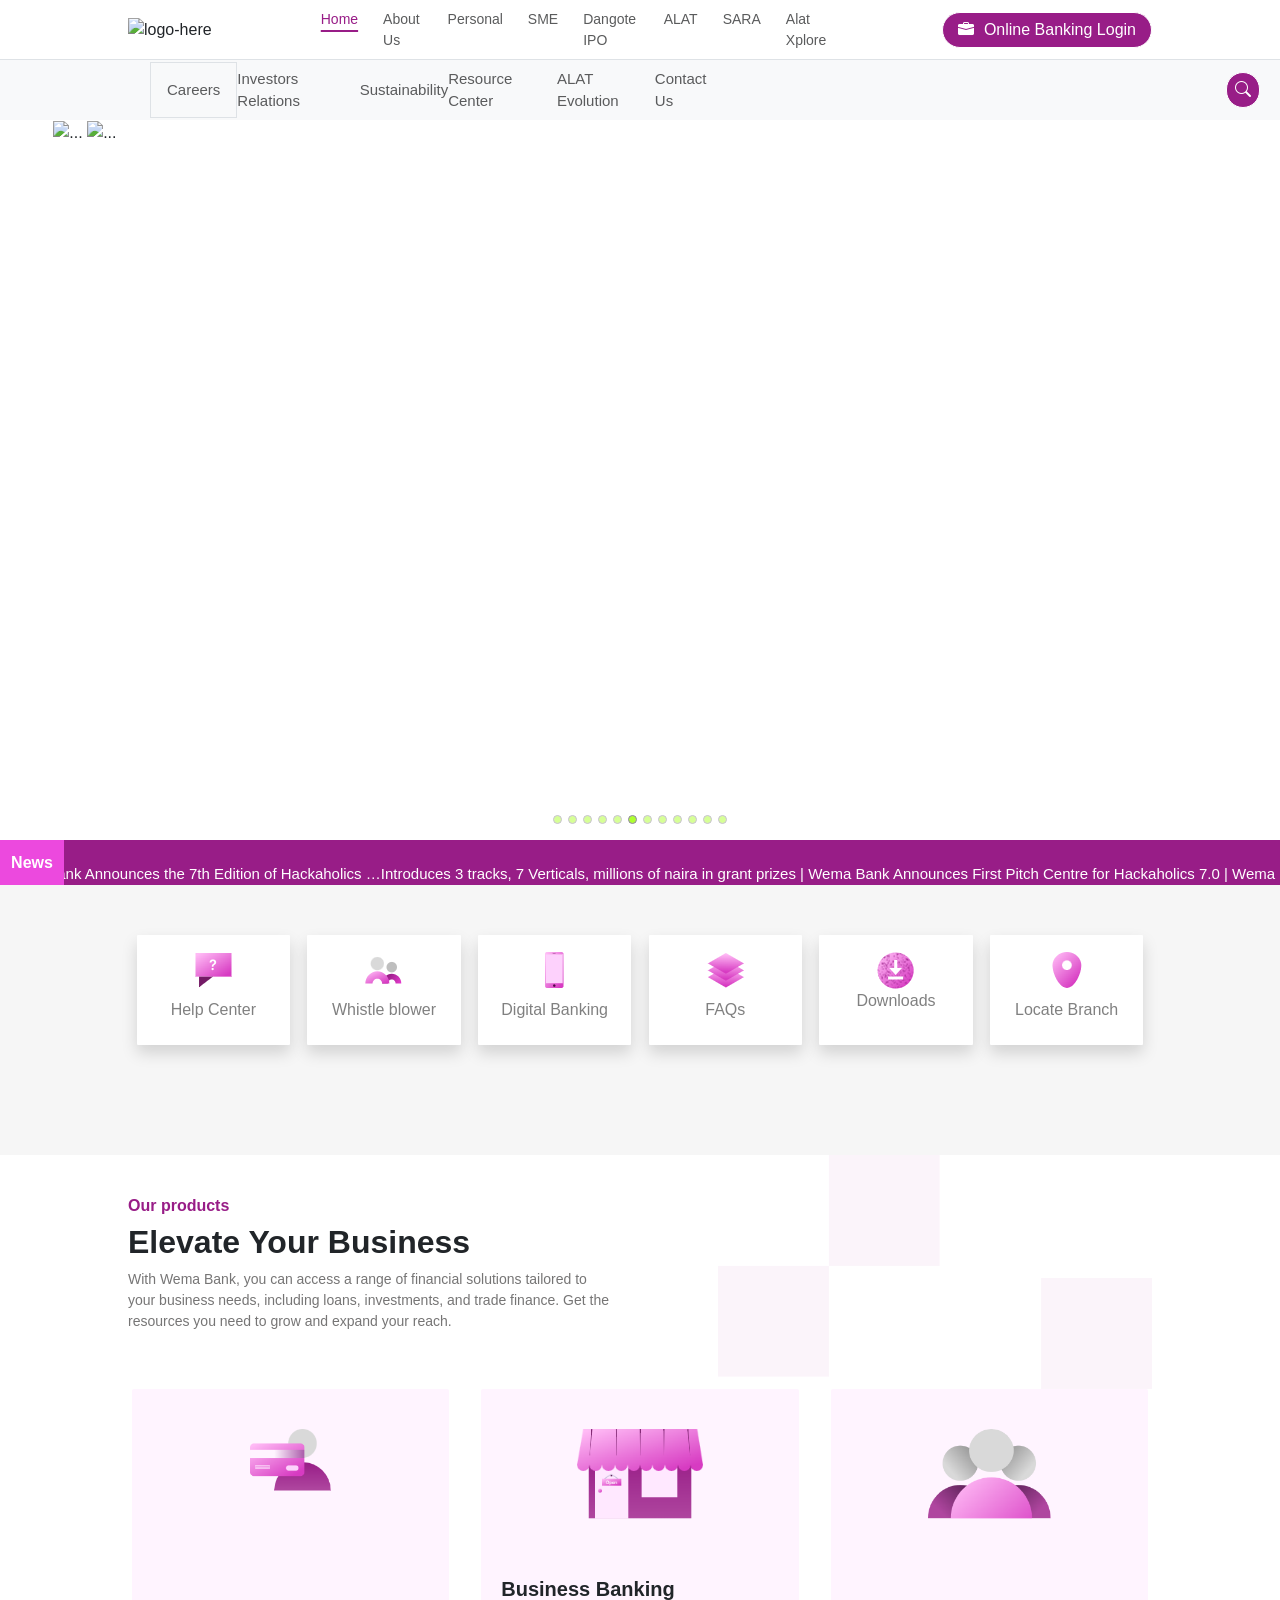
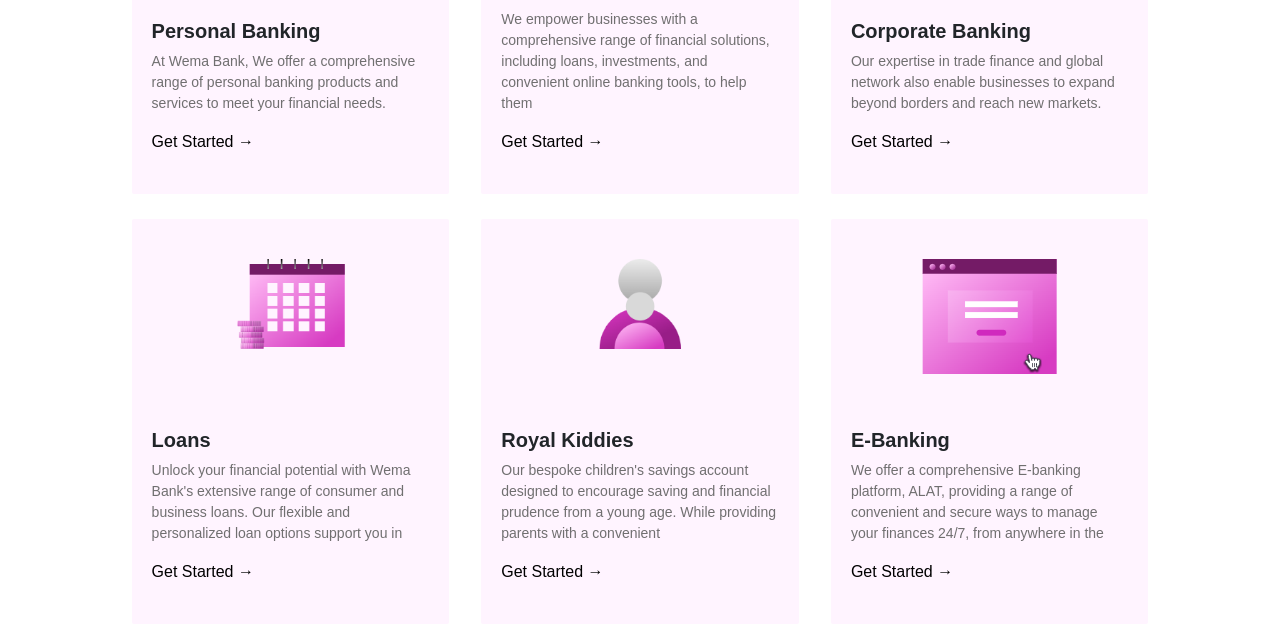
==== index.html @ 6d229b84 "up-to-main" ====
<!doctype html>
<html lang="en">
  <head>
    <meta charset="UTF-8" />
    <meta name="viewport" content="width=device-width, initial-scale=1.0" />
    <title>Wema-project</title>
    <link rel="stylesheet" href="wema.css" />
    <link
      href="https://cdn.jsdelivr.net/npm/bootstrap@5.3.8/dist/css/bootstrap.min.css"
      rel="stylesheet"
      integrity="sha384-sRIl4kxILFvY47J16cr9ZwB07vP4J8+LH7qKQnuqkuIAvNWLzeN8tE5YBujZqJLB"
      crossorigin="anonymous"
    />
    <link
      rel="stylesheet"
      href="https://cdn.jsdelivr.net/npm/bootstrap-icons@1.13.1/font/bootstrap-icons.min.css"
    />
  </head>
  <body class="containerr">
    <div class="nav-topbar-container border-bottom">
      <div class="nav-topbar">
            <div class="logo">
              <img src="https://wemabank.com/assets/wemaFull-55brX0lO.svg" alt="logo-here" class="wema-logo-img" />
            </div>

            <div class="nav-links">
              <a href="" class="home-link">Home</a>
              <a href="">About Us</a>
              <a href="">Personal</a>
              <a href="">SME</a>
              <a href="">Dangote IPO</a>
              <a href="">ALAT</a>
              <a href="">SARA</a>
              <a href="">Alat Xplore</a>
            </div>

          <div class="nav-btn-container">
                <div class="nav-btn">
                    <i class="bi bi-briefcase-fill"></i>
                    Online Banking Login
                </div>
          </div>

          <div class="nav-btn-container2">
            <div class="tab-resp d-flex align-items-center justify-content-around gap-2">
                  <div class="nav-btn">
                        <i class="bi bi-briefcase-fill"></i>
                        Login
                    </div>

                    <div>
                    <i class="bi bi-search fs-6 fw-bolder p-1 px-1 bg-light rounded-5 border border-2 border-secondary-subtle"></i>
                    
                </div>

                <div>
                    <i class="bi bi-list fs-6 fw-bolder p-1 bg-light rounded-5 border border-2 border-secondary-subtle"></i>
                </div>
            </div>
          </div>
      </div>
  </div>   
  
  <div class="nav-topbar-container2 /border /border-bottom bg-light ">
    <div class="nav2-links">
      <a href="" class="career-link border border-1 p-3">Careers</a>
      <!-- <ul class="dropdowns dropdown1">
                                <li>Why join Wema Bank</li>
                                <li>Our Recruitment Process</li>
                                <li>Career Opportunities</li>
                                <li>Purple Academy</li>
                            </ul> -->
      <a href="" class="investor-link">Investors Relations</a>
       <!-- <ul class="dropdowns dropdown2">
                                <li>Financial Reports</li>
                                <li>Shareholder Information</li>
                                <li>Corporate Governance</li>
                                <li>Investor Presentation</li>
                            </ul>  -->
      <a href="">Sustainability</a>
      <a href="">Resource Center</a>
      <a href="">ALAT Evolution</a>
      <a href="">Contact Us</a>
    </div>

       <div class="nav-btn px-2 nav2-btn">
                    <i class="bi bi-search"></i>
                   
                </div>

  </div>


  <section id="carouselExampleSlidesOnly" class="carousel slide" data-bs-ride="carousel" >
  <div class="carousel-indicators">
  <button type="button" data-bs-target="#carouselExampleSlidesOnly" data-bs-slide-to="0" ></button>
  <button type="button" data-bs-target="#carouselExampleSlidesOnly" data-bs-slide-to="1" ></button>
  <button type="button" data-bs-target="#carouselExampleSlidesOnly" data-bs-slide-to="2" ></button>
  <button type="button" data-bs-target="#carouselExampleSlidesOnly" data-bs-slide-to="3" ></button>
  <button type="button" data-bs-target="#carouselExampleSlidesOnly" data-bs-slide-to="4" ></button>
  <button type="button" data-bs-target="#carouselExampleSlidesOnly" data-bs-slide-to="5" class="active"></button>
  <button type="button" data-bs-target="#carouselExampleSlidesOnly" data-bs-slide-to="6" ></button>
  <button type="button" data-bs-target="#carouselExampleSlidesOnly" data-bs-slide-to="7" ></button>
  <button type="button" data-bs-target="#carouselExampleSlidesOnly" data-bs-slide-to="8" ></button>
  <button type="button" data-bs-target="#carouselExampleSlidesOnly" data-bs-slide-to="9" ></button>
  <button type="button" data-bs-target="#carouselExampleSlidesOnly" data-bs-slide-to="10" ></button>
  <button type="button" data-bs-target="#carouselExampleSlidesOnly" data-bs-slide-to="11" ></button>
</div>
  <div class="carousel-inner">
    <div class="carousel-item active ad-0 ">
      <div class=" col-11 m-auto ">
        <img src="https://wemabank.com/assets/web-banner-left-O-e2CFT7.png" alt="..." height="500" >
        <img src="https://wemabank.com/assets/web-banner-right-9DPygWl2.png" alt="..." height="500">
      </div>
    </div>

    <div class="carousel-item ad-1 ">
      <div class=" col-11 m-auto ">
        <img src="https://wemabank.com/assets/jingle-left-IREAcANY.png" alt="..." height="550">
        <img src="https://wemabank.com/assets/jingle-right-H-L727PA.png" alt="..." height="550">
      </div>
    </div>

    <div class="carousel-item ad-2">
      <div class=" col-10 m-auto">
        <img src="https://wemabank.com/assets/left-side-UDmiWXIW.png"  alt="..." height="550">
        <img src="https://wemabank.com/assets/right-side-MXbSyWrF.png"  alt="..." height="550">
      </div>
    </div>

    <div class="carousel-item  ad-3 ">
      <div class="col-11 m-auto mt-5">
      <img src="https://wemabank.com/assets/left-QiYp4zMD.svg"  alt="..." height="300">
      <img src="https://wemabank.com/assets/phone-NJqnPSB7.svg"  alt="..." height="520">
      <img src="https://wemabank.com/assets/poweredbyWema-hvXUufkH.svg"  alt="..." height="180">
      </div>
    </div>

    <div class="carousel-item ad-4">
      <div class="col-11 ms-auto">
        <img src="https://wemabank.com/assets/left-liCiuubi.png" alt="" height="550">
        <img src="https://wemabank.com/assets/right-R4e9FON1.png" alt="">
      </div>
    </div>  

    <div class="carousel-item ad-5">
      <div class="col-10 m-auto d-flex justify-content-around">
        <img src="https://wemabank.com/assets/right-4TPYAjM1.png" alt="" height="550">
        <img src="https://wemabank.com/assets/left-dynFrDfB.png" alt="" height="600">
      </div>
    </div> 

    <div class="carousel-item ad-6">
      <div class="col-10 m-auto d-flex gap-0">
        <div class="card1 m-auto">
          <h1>Rethink Banking, Embrace Convenience</h1>
          <p>The future of banking is here. We're not just a bank, we're your financial co-pilot, expertly navigating you through the exciting future of money.</p>
          <a href="" class="ad-button1">Learn more &rarr;</a>
        </div>
        <img src="https://wemabank.com/assets/slider1-oZWHKR-_.png" alt="" height="700">
      </div>
    </div>   
    
    
    <div class="carousel-item ad-7">
      <div class="col-10 m-auto d-flex gap-0">
        <div class="card2 m-auto">
          <h1>Join The Next Generation Banking Revolution</h1>
          <p>The bank where innovation, tech-savvy solutions, and financial freedom meet. Your money, your rules - Lets redefine banking together.</p>
          <a href="" class="ad-button2">Order Your Card now &rarr;</a>
        </div>
        <img src="https://wemabank.com/assets/slider3-W-kEOp8r.png" alt="" height="560">
      </div>
    </div> 
    
    
    <div class="carousel-item  ad-8">
      <div class="col-10 m-auto d-flex gap-0">
        <div class="card3 m-auto">
          <h1>SARA - <br> Customized <br> Solutions For Her</h1>
          <p>Join the SARA community where the financial aspirations come to fruillon and discover a personalized touch, offering unique solutions for each woman's individual financial needs</p>
          <a href="" class="ad-button3">Learn more &rarr;</a>
        </div>
        <img src="https://wemabank.com/assets/slider4-zSCWLnzC.png" alt="" height="700">
      </div>
    </div>     
    
     <div class="carousel-item  ad-9">
      <div class="col-10 m-auto d-flex gap-0">
        <div class="card4 m-auto">
          <h1>We Power your Ambitions, One Loan at a time. </h1>
          <p>From dream to dynasty, we're your launch pad.  Our tailored loans and investments fuel your journey, every step of the way, brick by entrepreneurial brick.</p>
          <a href="" class="ad-button4">Learn more &rarr;</a>
        </div>
        <img src="https://wemabank.com/assets/slider5-BLxqxlsr.png" alt="" height="600">
      </div>
    </div>    
    
     <div class="carousel-item ad-10">
      <div class="col-10 m-auto d-flex gap-0">
        <div class="card5 m-auto">
          <h1>Nurturing smart money kids. </h1>
          <p>Empower your child to flourish as a financially savvy hero with our Royal Kiddies Account. This adventure imparts valuabe lessons that acumulate into a lieftime of financial confidence.</p>
          <a href="" class="ad-button5">Learn more &rarr;</a>
        </div>
        <img src="https://wemabank.com/assets/slider6-g2JkCYwx.png" alt="" height="600">
      </div>
    </div> 

    <div class="carousel-item ad-11">
      <div class="col-10 m-auto d-flex gap-0">
        <div class="card6 m-auto">
          <h1>At Wema Bank, we redefine work. </h1>
          <p>It's an adventure in a great place, where every team member is empowered to thrive, create, and excel, and where innovation thrives.  </p>
          <a href="" class="ad-button6">Learn more &rarr;</a>
        </div>
        <img src="https://wemabank.com/assets/slider7-LsWWyuTO.png" alt="" height="600">
      </div>
    </div> 

  </div>
</section>

    <section class="news-animation">
      <div class="news-body ">
          News
      </div>

      <div class="news-text">
        <pre>
        Wema Bank Announces the 7th Edition of Hackaholics …Introduces 3 tracks, 7 Verticals, millions of naira in grant prizes  |   Wema Bank Announces First Pitch Centre for Hackaholics 7.0   |   Wema Bank Deepens Commitment to Nigeria's Entrepreneurs as it Marks World MSME Day 2026 |

          </pre>
      </div>
    </section>

    <section class="card-section col-12">
        <div class="cards ">
          <div class="card-container shadow">
            <img src="./media/help center.png" alt="icon here">
            <p>Help Center</p>
          </div>
          <div class="card-container shadow">
            <img src="./media/whistle blower.png" alt="icon here">
            <p>Whistle blower</p>
          </div>
          <div class="card-container shadow">
            <img src="./media//Digital Banking.png" alt="icon here">
            <p>Digital Banking</p>
          </div>
          <div class="card-container shadow">
            <img src="./media/FAQs.png" alt="icon here">
            <p>FAQs</p>
          </div>
          <div class="card-container shadow">
            <img src="./media/downloads.png" alt="icon here">
            <p>Downloads</p>
          </div>
          <div class="card-container shadow">
            <img src="./media/locate branch.png" alt="icon here">
            <p>Locate Branch</p>
          </div>
        </div>
    </section>

    <main>
        <div class="top-flex">
            <div class="flex-text">
                <h6>Our products</h6>
                <h2>Elevate Your Business</h2>
                <p>With Wema Bank, you can access a range of financial solutions tailored to your business needs, including loans, investments, and trade finance. Get the resources you need to grow and expand your reach.</p>
            </div>
            <img src="./media/flex-texts.png" alt="">
        </div>

        <div class="large-card-sect">
          <div class="large-card" >
            <div class="large-card-img">
            <img src="./media/personal banking.png"  height="90">
            </div>
            <div class="large-card-texts">
              <h5>Personal Banking</h5>
              <p>At Wema Bank, We offer a comprehensive range of personal banking products and services to meet your financial needs.</p>
              <a href="#">Get Started &rarr;</a>
            </div>
          </div>
          <div class="large-card" >
            <div class="large-card-img">
            <img src="./media/business banking.png"  height="90">
            </div>
            <div class="large-card-texts">
              <h5>Business Banking</h5>
              <p>We empower businesses with a comprehensive range of financial solutions, including loans, investments, and convenient online banking tools, to help them</p>
              <a href="#">Get Started &rarr;</a>
            </div>
          </div>
          <div class="large-card" >
            <div class="large-card-img">
            <img src="./media/corporate banking.png" height="90" >
            </div>
            <div class="large-card-texts">
              <h5>Corporate Banking</h5>
              <p>Our expertise in trade finance and global network also enable businesses to expand beyond borders and reach new markets.</p>
              <a href="#">Get Started &rarr;</a>
            </div>
          </div>
          <div class="large-card" >
            <div class="large-card-img">
            <img src="./media/loans.png"  height="90">
            </div>
            <div class="large-card-texts">
              <h5>Loans</h5>
              <p>Unlock your financial potential with Wema Bank's extensive range of consumer and business loans. Our flexible and personalized loan options support you in</p>
              <a href="#">Get Started &rarr;</a>
            </div>
          </div>
          <div class="large-card" >
            <div class="large-card-img">
            <img src="./media/royal kiddies.png"  height="90">
            </div>
            <div class="large-card-texts">
              <h5>Royal Kiddies</h5>
              <p>Our bespoke children's savings account designed to encourage saving and financial prudence from a young age. While providing parents with a convenient</p>
              <a href="#">Get Started &rarr;</a>
            </div>
          </div>
          <div class="large-card" >
            <div class="large-card-img">
            <img src="./media/e-banking.png"  >
            </div>
            <div class="large-card-texts">
              <h5>E-Banking</h5>
              <p>We offer a comprehensive E-banking platform, ALAT, providing a range of convenient and secure ways to manage your finances 24/7, from anywhere in the</p>
              <a href="#">Get Started &rarr;</a>
            </div>
          </div>
        </div>
    </main>

    <script
      src="https://cdn.jsdelivr.net/npm/bootstrap@5.3.8/dist/js/bootstrap.bundle.min.js"
      integrity="sha384-FKyoEForCGlyvwx9Hj09JcYn3nv7wiPVlz7YYwJrWVcXK/BmnVDxM+D2scQbITxI"
      crossorigin="anonymous"
    ></script>
  </body>
</html>

<!-- <i class="bi bi-briefcase"></i> -->

<!-- 
<i class="bi bi-briefcase-fill"></i>
              <i class="bi bi-search"></i>
              <i class="bi bi-list"></i>
              https://wemabank.com/assets/jingle-bg-Db3fxZJc.jpg 
              https://wemabank.com/assets/background-V42PbY_R.png
              https://wemabank.com/assets/web-bg-NeQw25Yh.jpg-->
              <!-- <img src="https://wemabank.com/assets/left-liCiuubi.png"  alt="..." height="550"> 
<img src="https://wemabank.com/assets/right-R4e9FON1.png"  alt="..." height="550"> -->

<!-- background-image: linear-gradient(to bottom right, #9D3499 ); -->
---- wema.css ----
.containerr{
    /* min-width: 20%; */
    /* max-width: 100%; */
    /* border: 10px solid purple; */
    min-height: 100dvh;
    font-family: Arial, Helvetica, sans-serif;
}

.nav-topbar-container{
    /* border: 3px solid green; */
    width: 100%;
    height: 60px;
    /* box-shadow: 1px 1px .2px 1px; */
}

.nav-topbar{
    /* border: 3px solid red; */
    width: 80%;
    height: 100%;
    margin: auto;
    display: flex;
    align-items: center;
    gap: 50px;
    justify-content: space-between;
}

.logo{
    /* border: 1px solid; */
    /* width: 25%; */
}

.wema-logo-img{
    height: 30px;
}

.nav-links{
    /* border: 1px solid fuchsia; */
    width: 50%;
    display: flex;
    justify-content: center;
    gap: 25px;
}

.nav-links a{
    color: #5a5b5c;
    text-decoration: none;
    font-size: 14px;
}

.home-link{
    color: #981D87 !important;
    text-decoration: underline !important;
    text-underline-offset: 6px !important;
    text-decoration-thickness: 2px !important;
}

.nav-links>a:hover{
    color: #981D87;
    text-decoration: underline;
    text-underline-offset: 6px;
    text-decoration-thickness: 2px;
}

.nav-btn-container{
    /* border: 1px solid blue; */
    /* width: 25%; */
    display: flex;
    justify-content: end;
}

.nav-btn{
    border: 1px solid;
    /* width: 70%; */
    display: flex;
    gap: 10px;
    justify-content: center;
    align-items: center;
    padding: 5px 15px;
    color: white;
    background-color: #981D87;
    border-radius: 20px;
}

.nav-btn-container2{
    display: none;
}

@media(max-width:900px){
    .nav-topbar{
        width: 90%;
    }

    .wema-logo-img{
        height: 25px;
    }
    .nav-links{
        display: none;
    }

    .nav-btn-container{
        display: none;
    }

    .nav-btn-container2{
       display: block;
    }
}

.nav-topbar-container2{
    height: 60px;
    /* border: 1px solid pink; */
    display: flex;
    align-items: center;
}

.nav2-links{
    /* border: 1px solid blue; */
    width: 45%;
    margin: 0px 150px;
    display: flex;
    justify-content: space-between;
    align-items: center;
    position: relative;
}

.nav2-links a{
    color: #5a5b5c;
    text-decoration: none;
    font-size: 15px;
}

.nav2-links>a:hover{
    color: #981D87;
    text-decoration: underline;
    text-underline-offset: 6px;
    text-decoration-thickness: 2px;
}

.nav2-btn{
    margin-left: 350px;
}

/* .nav2-links-ul{
   list-style-type: none;
   background-color: white;
   color: black;
   text-wrap: nowrap;
   border-radius: 5px;
   box-shadow: .5px .5px 2px .1px;
   display: flex;
   flex-direction: column;
   padding: 10px;
   position: absolute;
   top: 18px;
   line-height: 30px;
   cursor: pointer;
   opacity: 0;
   
 } */

.dropdown1{
    clip-path: polygon(23% 0, 28% 8%, 100% 8%, 100% 100%, 0 100%, 0 8%, 18% 8%);
    /* border: 1px solid; */
    background-color: rgb(239, 237, 237);
    line-break: none;
    position: absolute;
    top: 15px;
    left: -30px;
    list-style-type: none;
    font-weight: 600;
    font-size: 14px;
    padding: 20px 0;
    cursor: pointer;
    display:none;
}

.dropdown2{
    clip-path: polygon(23% 0, 26% 5%, 100% 5%, 100% 100%, 0 100%, 0 5%, 19% 5%);
    /* border: 1px solid; */
    background-color: rgb(239, 237, 237);
    line-break: none;
    position: absolute;
    top: 20px;
    left: 90px;
    list-style-type: none;
    font-weight: 600;
    font-size: 14px;
    padding: 20px 0;
    cursor: pointer;
    /* display:none; */
}



.dropdowns li{
   padding: 20px 15px;
}

.dropdowns li:hover{
   background-color: #F8F9FA;
   
}

.career-link:hover ~ .dropdown1{
 display:block
}



@media(max-width:900px){
    .nav-topbar-container2{
        display: none;
    }
}

            /* ads*/
.carousel-indicators [data-bs-target]{
    border-radius: 50%;
    width: 7px !important;
    height: 7px !important;
    /* background-color: transparent !important; */
    background-color: greenyellow !important;
    border: 1px solid grey !important;
   
}

 .carousel-indicators [data-bs-slide]{
    background-color: royalblue !important;
  
}

.ad-0{
    background-image: url(https://wemabank.com/assets/web-bg-NeQw25Yh.jpg);
    background-repeat: no-repeat;
    background-size: cover;
    height: 80dvh;
    
}

.ad-1{
    background-image: url(https://wemabank.com/assets/jingle-bg-Db3fxZJc.jpg );
    background-repeat: no-repeat;
    background-size: cover;
    height: 80dvh;
    
}

.ad-2{
    background-color: white;
    height: 80dvh;
}

.ad-3{
    background-image: url(https://wemabank.com/assets/hero-background-NkSVHum_.png);
    background-repeat: no-repeat;
    background-size: cover;
    height: 80dvh;
}

.ad-4{
    background-image: url(https://wemabank.com/assets/bg-wk-lUXns.png);
    background-repeat: no-repeat;
    background-size: cover;
    height: 80dvh;
}
.ad-5{
   background-color: white;
    height: 80dvh;
}

.ad-6{
    background-image: linear-gradient(to bottom right, #b73fb3, #320f31);
    background-repeat: no-repeat;
    background-size: cover;
    height: 80dvh;
}

.card1{
    background-color: transparent !important;
    border: none !important;
    width: 36% !important;
    /* color: white; */
    display: flex;
    flex-direction: column;
}

.card1>h1{
    /* border: 1px solid; */
    /* width: 90%; */
    font-size: 56px;
    color: white;
    font-weight: 700;
}

.card1>p{
    font-size: 14px;
    color: rgb(196, 191, 191);
    font-weight: 500;
}

.ad-button1{
    border: 2px solid;
    width: fit-content;
    padding: 20px 20px;
    border-radius: 50px;
    background-color: white;
    text-decoration: none;
    color: #981D87;
    font-weight: 600;
}

.ad-7{
    background-color: white;
    height: 80dvh;
}

.card2{
    background-color: transparent !important;
    border: none !important;
    width: 40% !important;
    /* color: black; */
    display: flex;
    flex-direction: column;
}

.card2>h1{
    /* border: 1px solid; */
    /* width: 90%; */
    font-size: 53px;
    color: black;
    font-weight: 700;
}

.card2>p{
    font-size: 14px;
    color: rgb(84, 81, 81);
    font-weight: 500;
}

.ad-button2{
    border: 2px solid;
    width: fit-content;
    padding: 18px 20px;
    border-radius: 50px;
    background-color: #981D87;
    text-decoration: none;
    color: white;
    font-weight: 600;
}

.ad-8{
    background-image: linear-gradient(to right bottom, #B13490, #ed375b), linear-gradient(to bottom, rgba(255, 255, 255, 0.779));
    
    height: 80dvh;
}

.card3{
    background-color: transparent !important;
    border: none !important;
    width: 40% !important;
    /* color: black; */
    display: flex;
    flex-direction: column;
}

.card3>h1{
    /* border: 1px solid; */
    /* width: 90%; */
    font-size: 53px;
    color: white;
    font-weight: 700;
}

.card3>p{
    font-size: 14px;
    color: rgb(196, 191, 191);
    font-weight: 500;
}

.ad-button3{
    border: 2px solid;
    width: fit-content;
    padding: 20px 20px;
    border-radius: 50px;
    background-color: white;
    text-decoration: none;
    color: #B53489;
    font-weight: 600;
}

.ad-9{
    background-image: linear-gradient(to right bottom, #34C9AF, #814590), linear-gradient(to bottom, rgba(255, 255, 255, 0.779));
    
    height: 80dvh;
}

.card4{
    background-color: transparent !important;
    border: none !important;
    width: 40% !important;
    /* color: black; */
    display: flex;
    flex-direction: column;
}

.card4>h1{
    /* border: 1px solid; */
    /* width: 90%; */
    font-size: 53px;
    color: white;
    font-weight: 700;
}

.card4>p{
    font-size: 14px;
    color: rgb(196, 191, 191);
    font-weight: 500;
}

.ad-button4{
    /* border: 2px solid; */
    width: fit-content;
    padding: 20px 20px;
    border-radius: 50px;
    background-color: white;
    text-decoration: none;
    color: #814590;
    font-weight: 600;
}

.ad-10{
    background-image:url(https://wemabank.com/assets/background-V42PbY_R.png);
    background-repeat: no-repeat;
    background-size: cover;
    height: 80dvh;
}

.card5{
    background-color: transparent !important;
    border: none !important;
    width: 40% !important;
    /* color: black; */
    display: flex;
    flex-direction: column;
}

.card5>h1{
    /* border: 1px solid; */
    /* width: 90%; */
    font-size: 53px;
    color: white;
    font-weight: 700;
}

.card5>p{
    font-size: 14px;
    color: rgb(196, 191, 191);
    font-weight: 500;
}

.ad-button5{
    border: 2px solid;
    width: fit-content;
    padding: 20px 20px;
    border-radius: 50px;
    background-color: white;
    text-decoration: none;
    color: #B53489;
    font-weight: 600;
}

.ad-11{
    background-color: silver;
    
    height: 80dvh;
}

.card6{
    background-color: transparent !important;
    border: none !important;
    width: 40% !important;
    /* color: black; */
    display: flex;
    flex-direction: column;
}

.card6>h1{
    /* border: 1px solid; */
    /* width: 90%; */
    font-size: 53px;
    color: black;
    font-weight: 700;
}

.card6>p{
    font-size: 14px;
    color: rgb(80, 79, 79);
    font-weight: 500;
}

.ad-button6{
    border: 2px solid;
    width: fit-content;
    padding: 18px 20px;
    border-radius: 50px;
    background-color: #981D87;
    text-decoration: none;
    color: rgb(215, 212, 212);
    font-weight: 600;
}

                /* ad-responsiveness */
@media(max-width:900px){
   
  .ad-0 {
    height: auto;
    min-height: 80dvh;
  }

  .ad-o img {
    width: 100%;
    max-height: none;
  }
}


.news-animation{
    /* border: 1px solid red; */
    height: 45px;
    display: flex;
   position: relative;
   overflow: hidden;
    background-color: #981D87;
}

.news-body{
    position: absolute;
    z-index: 2;
    background-color: #EC49DE;
    color: white;
    display: flex;
    flex-direction: row;
    justify-content: center;
    align-items: center;
    width: 5%;
    height: 100%;
    font-weight: 700;
}

.news-text{
    position: relative;
    overflow: hidden;
    width: 100%;
    height: 100%;
    
}

.news-text>pre{
     font-family: Arial, Helvetica, sans-serif;
    position: absolute;
    z-index: 1;
    font-size: 15px;
    font-weight: 500;
    top: 50%;
    color: white;
    white-space: nowrap;
    animation: news-animation 40s 1s linear infinite;
     
}

@keyframes news-animation{
    from{transform: translate(100vw, -50%);}
    to{transform: translate(-100%, -50%);}
}

.card-section{
   background-color: #F6F6F6 ;
   /* width: 100%; */
   height: 30dvh;
}

.cards{
   display: flex;
   /* border: 1px solid; */
   width: 80%;
   margin: auto;
   justify-content: space-between;

}

.card-container{
    margin: 50px auto;
    width: 15%;
    height: 110px;
    background-color: white;
    border-radius: 1px;
    /* box-shadow: 0px 0px 0px 1px; */
    display: flex;
    flex-direction: column;
    justify-content: center;
    align-items: center;
    color: grey;
     /* transition: background-color 0.3s ease-in-out 0.1s; */
     /* transition-property: transform, box shadown;
     transition-duration: .5s;
     transition-timing-function: linear; */
    
}

.card-container:hover{
    /* transition: all; */
     /* transition: width 2s, height 4s, background-color 3s; */
    transform: translate(0px,-15px)  rotateX(10deg);
    
    }


    .top-flex{
        display: flex;
        justify-content: space-between;
        width: 80%;
        margin: auto;

    }

    .flex-text{
        /* border: 1px solid; */
        width: 47%;
        display: flex;
        flex-direction: column;
        justify-content: center;
    }

.flex-text>h6{
    color: #981D87;
    font-weight: bold;

}

.flex-text>h2{
    font-weight: bold;
}

.flex-text>p{
    color: rgb(118, 117, 117);
    font-size: 14px;
}

.large-card-sect{
    /* border: 1px solid; */
    width: 80%;
    margin: auto;
    display: flex;
    flex-wrap: wrap;
    justify-content: space-around;
    gap: 25px;
    overflow: auto;
}

.large-card{
    width: 31%;
    height: 45dvh;
    background-color: #FFF4FF;
    padding: 40px 20px;
    border-radius: 2px;
    display: flex;
    flex-direction: column;
    justify-content: space-between;
    flex-shrink: 0;
    transition-property: transform, box-shadow;
    transition-duration: 1s;
    
}

.large-card:hover{
    transform: translateY( -20px);
    box-shadow: 0 4px 8px rgba(0, 0, 0, 0.2);
}

.large-card-img{
    /* border: 1px solid; */
    display: flex;
    justify-content: center;
}

.large-card-texts>h5{
    font-weight: bold;
    
}

.large-card-texts>p{
    color: rgba(97, 97, 97, 0.907);
    font-size: 14px;
    font-weight: 400;
}

.large-card-texts>a{
    color: black;
    text-decoration: none;
}
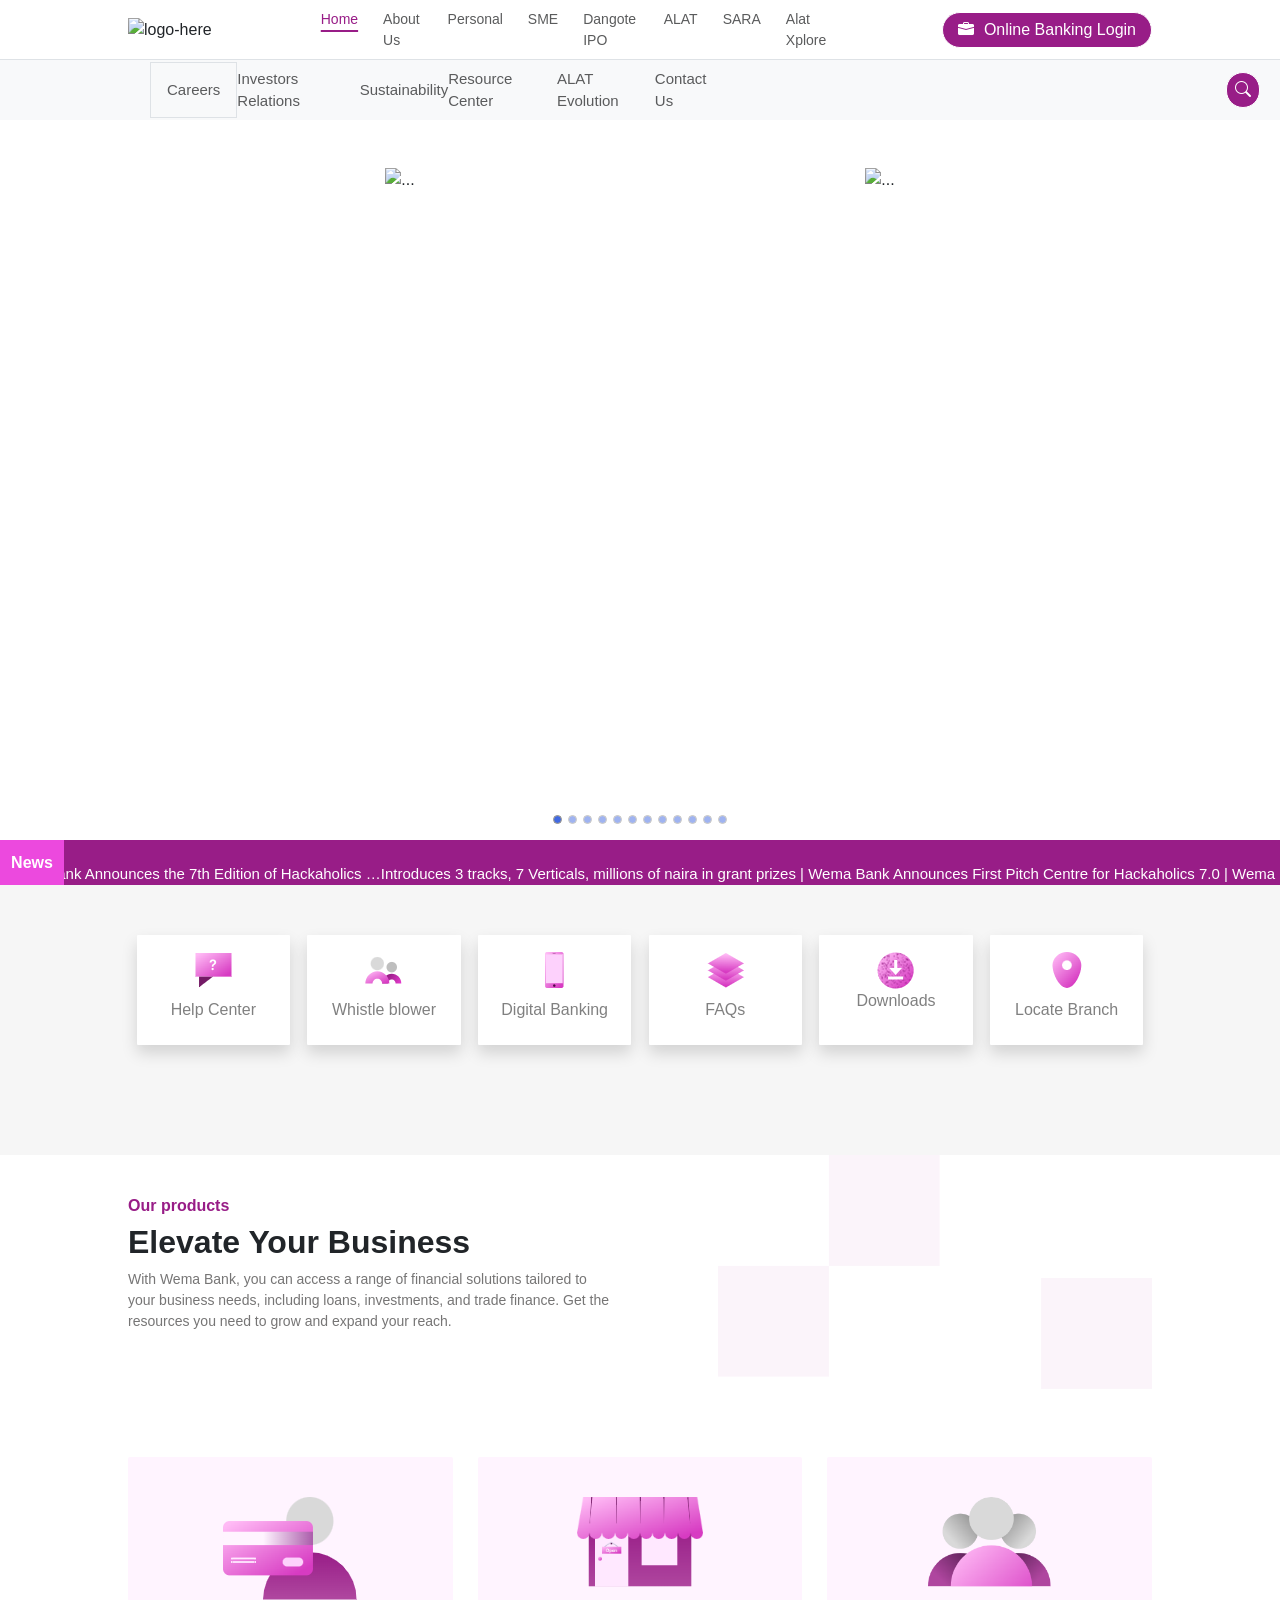
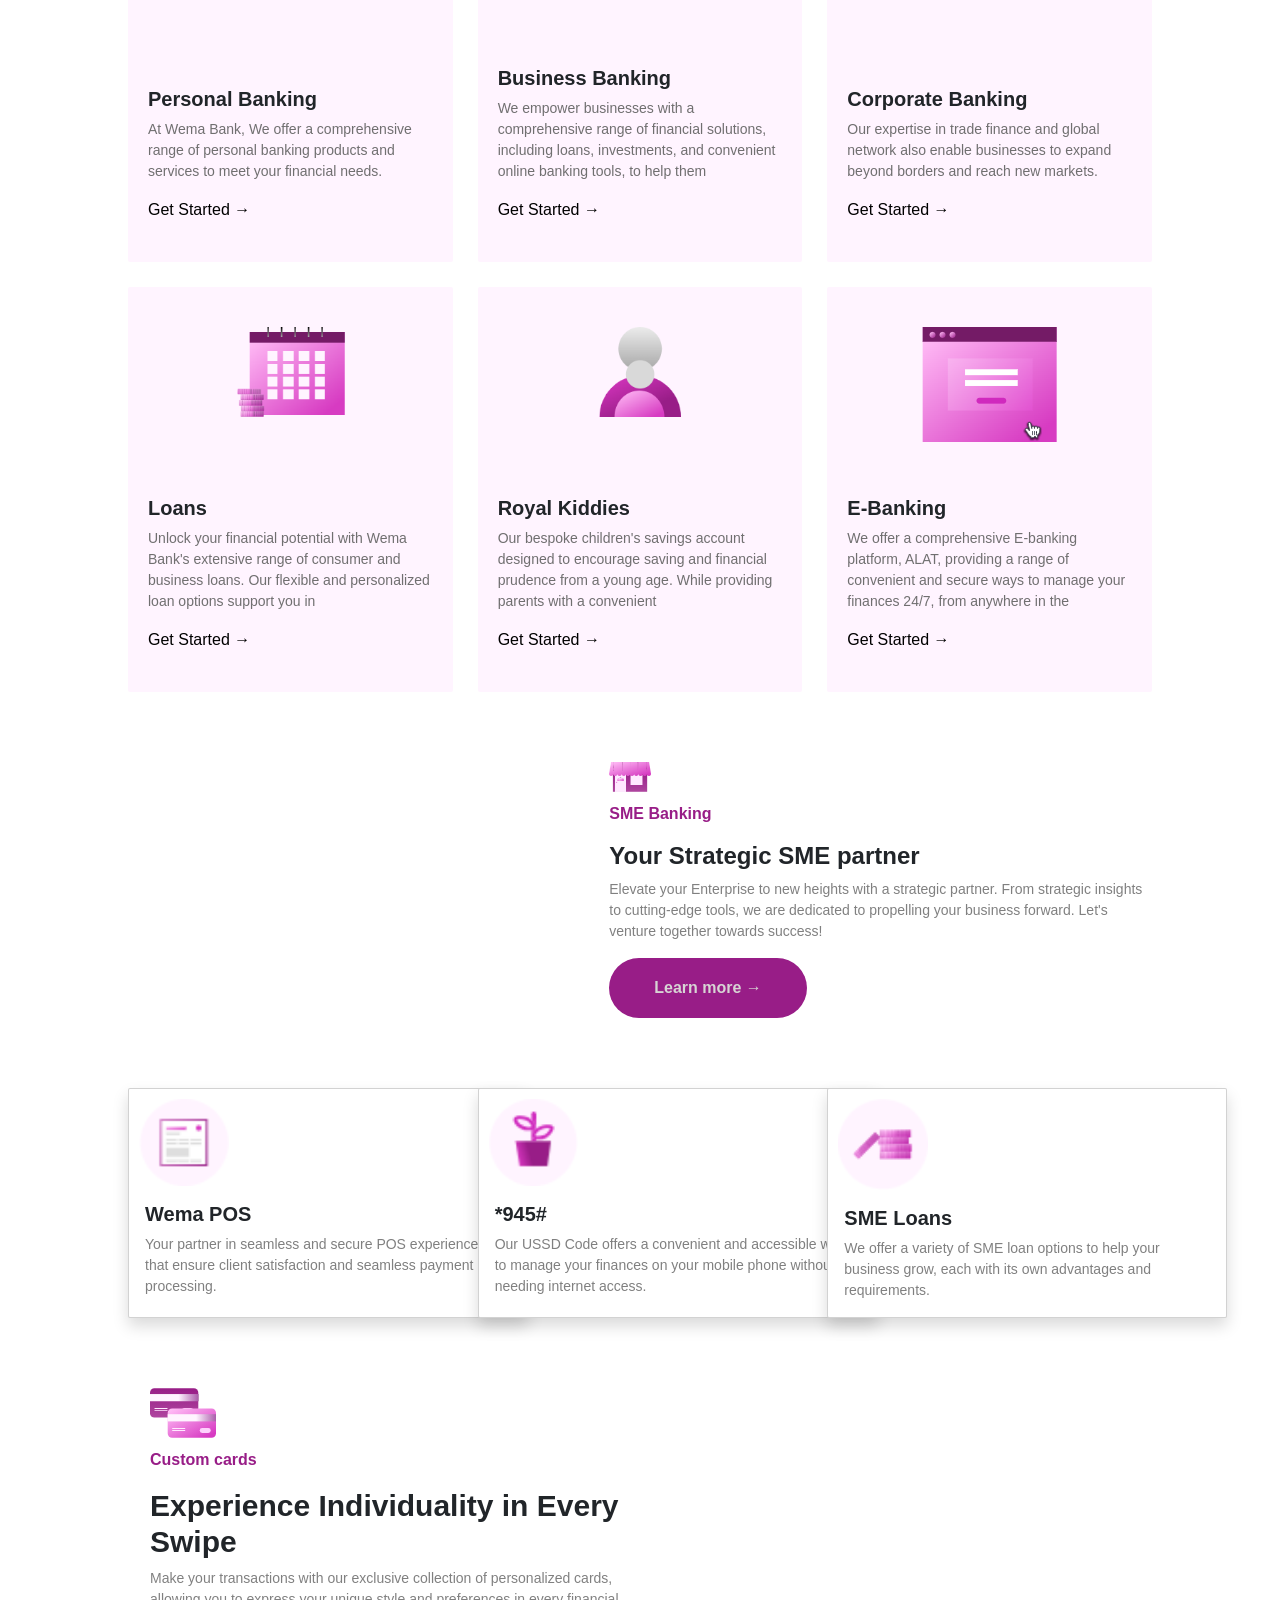
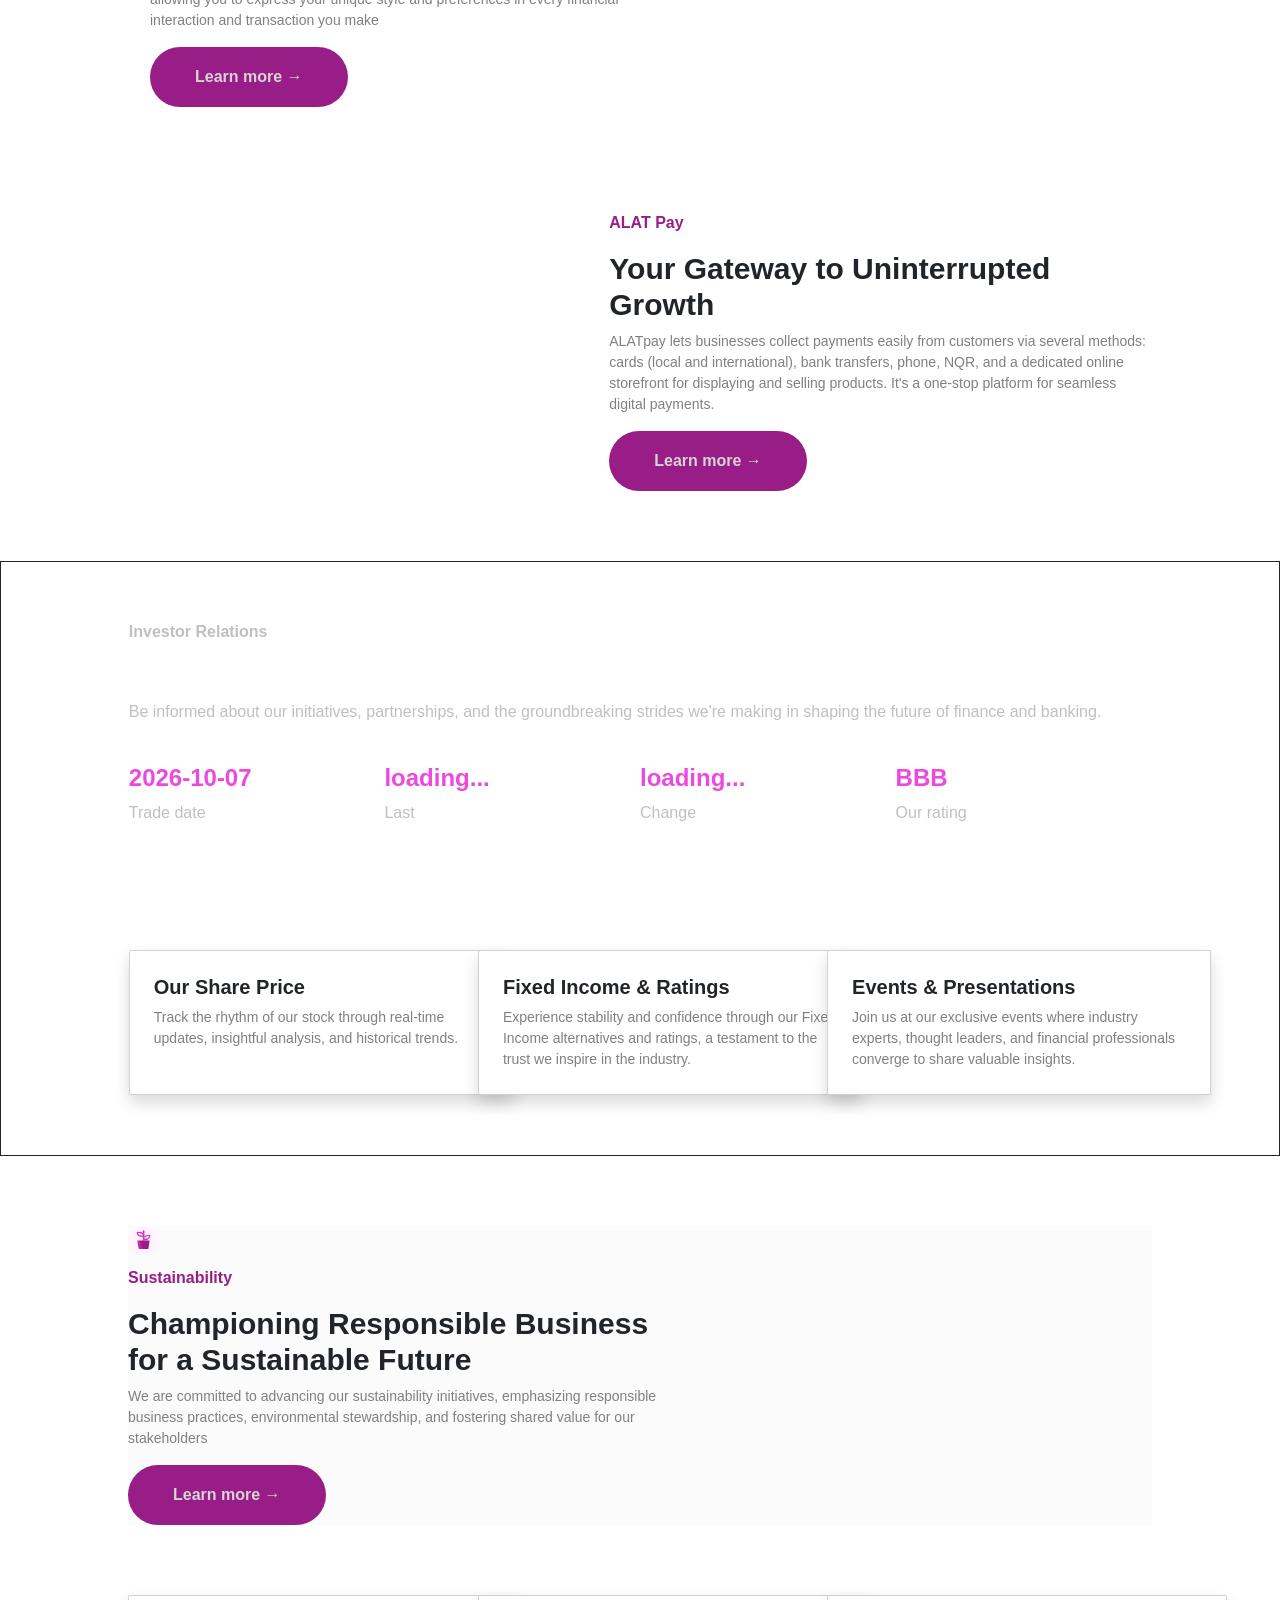
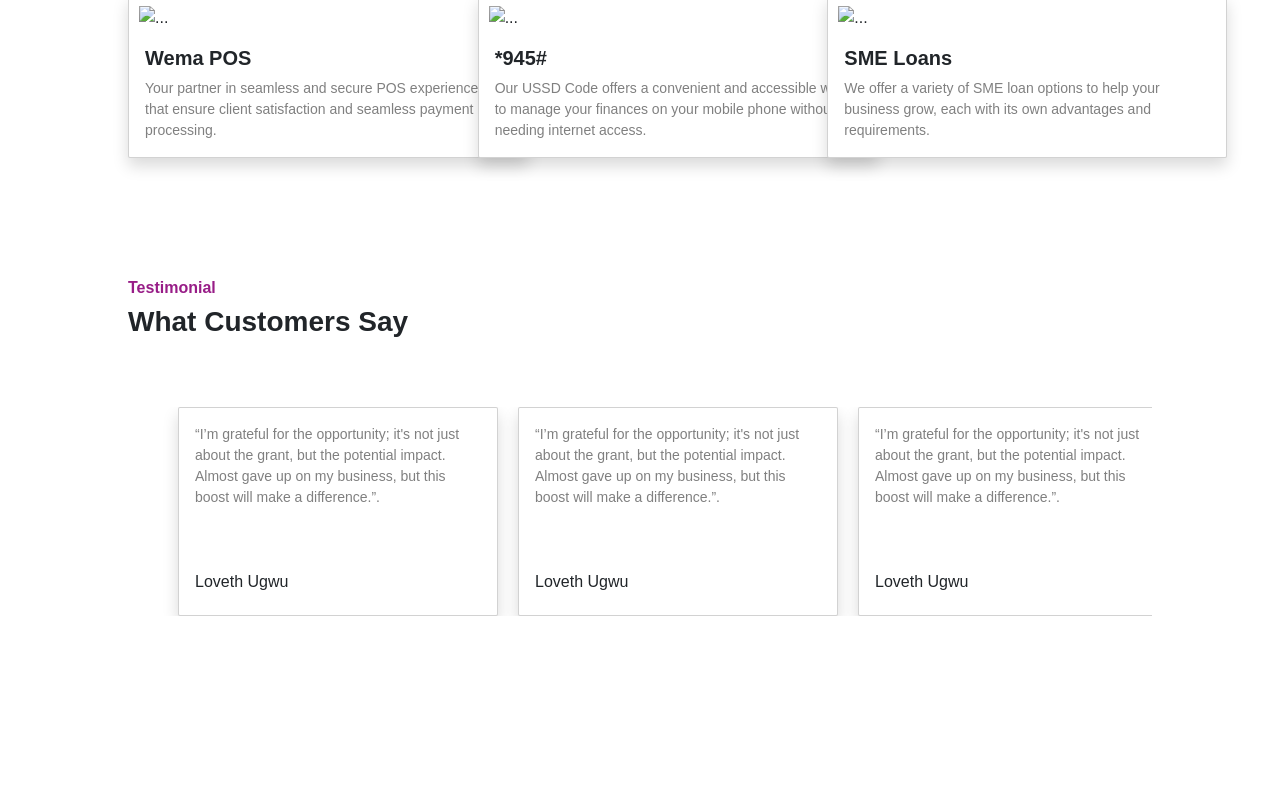
==== commit 2aaa87a8: "Update carousel indicators and enhance layout styles; add new media assets" ====
--- a/index.html
+++ b/index.html
@@ -93,12 +93,12 @@
 
   <section id="carouselExampleSlidesOnly" class="carousel slide" data-bs-ride="carousel" >
   <div class="carousel-indicators">
-  <button type="button" data-bs-target="#carouselExampleSlidesOnly" data-bs-slide-to="0" ></button>
+  <button type="button" data-bs-target="#carouselExampleSlidesOnly" data-bs-slide-to="0" class="active"></button>
   <button type="button" data-bs-target="#carouselExampleSlidesOnly" data-bs-slide-to="1" ></button>
   <button type="button" data-bs-target="#carouselExampleSlidesOnly" data-bs-slide-to="2" ></button>
   <button type="button" data-bs-target="#carouselExampleSlidesOnly" data-bs-slide-to="3" ></button>
   <button type="button" data-bs-target="#carouselExampleSlidesOnly" data-bs-slide-to="4" ></button>
-  <button type="button" data-bs-target="#carouselExampleSlidesOnly" data-bs-slide-to="5" class="active"></button>
+  <button type="button" data-bs-target="#carouselExampleSlidesOnly" data-bs-slide-to="5" ></button>
   <button type="button" data-bs-target="#carouselExampleSlidesOnly" data-bs-slide-to="6" ></button>
   <button type="button" data-bs-target="#carouselExampleSlidesOnly" data-bs-slide-to="7" ></button>
   <button type="button" data-bs-target="#carouselExampleSlidesOnly" data-bs-slide-to="8" ></button>
@@ -108,7 +108,7 @@
 </div>
   <div class="carousel-inner">
     <div class="carousel-item active ad-0 ">
-      <div class=" col-11 m-auto ">
+      <div class=" col-9 m-auto d-flex justify-content-around mt-5">
         <img src="https://wemabank.com/assets/web-banner-left-O-e2CFT7.png" alt="..." height="500" >
         <img src="https://wemabank.com/assets/web-banner-right-9DPygWl2.png" alt="..." height="500">
       </div>
@@ -273,10 +273,10 @@
             <img src="./media/flex-texts.png" alt="">
         </div>
 
-        <div class="large-card-sect">
+        <div class="large-card-sect mt-5">
           <div class="large-card" >
             <div class="large-card-img">
-            <img src="./media/personal banking.png"  height="90">
+            <img src="./media/personal banking.png"  height="">
             </div>
             <div class="large-card-texts">
               <h5>Personal Banking</h5>
@@ -335,6 +335,283 @@
             </div>
           </div>
         </div>
+
+         <div class="tailor-dots">
+              <img src="https://wemabank.com/assets/dots-rUmrCUyX.svg" alt="" class="td-1">
+              <img src="https://wemabank.com/assets/dots-rUmrCUyX.svg" alt="" class="td-2">
+          </div>
+          
+        <section class="tailor-container">
+         
+          <div class="tailor-img">
+              <img src="https://wemabank.com/assets/smeimg-tuUXOvA2.jpg" alt="" height="450">
+          </div>
+       
+          <div class="tailor-flex-texts">
+              <div class="SME-logo">
+                <div><img src="./media/business banking.png" alt="" height="30"></div>
+                <p>SME Banking</p>
+              </div>
+
+              <div class="SME-texts">
+                  <h4>Your Strategic SME partner</h4>
+                  <p>Elevate your Enterprise to new heights with a strategic partner. From strategic insights to cutting-edge tools, we are dedicated to propelling your business forward. Let's venture together towards success!</p>
+                  <a href="" class="sme-button">Learn more &rarr;</a>
+              </div>
+          </div>
+
+          
+        </section>
+
+        <section class="wide-cards">
+          <div class="card shadow" style="width: 25rem;">
+           
+            <img src="./media/default (6).png" class="card-img-top w-25" alt="..." >
+          
+            <div class="card-body">
+              <h5 class="card-title">Wema POS</h5>
+              <p class="card-text">Your partner in seamless and secure POS experiences that ensure client satisfaction and seamless payment processing.</p>
+            </div>
+          </div>
+
+
+          <div class="card shadow" style="width: 25rem;">
+            <img src="./media/default (5).png" class="card-img-top w-25" alt="...">
+            <div class="card-body">
+              <h5 class="card-title">*945#</h5>
+              <p class="card-text">Our USSD Code offers a convenient and accessible way to manage your finances on your mobile phone without needing internet access.</p>
+            </div>
+          </div>
+
+
+          <div class="card shadow" style="width: 25rem;">
+            <img src="./media/coin-azG3PYTK.png" class="card-img-top w-25" alt="...">
+            <div class="card-body">
+              <h5 class="card-title">SME Loans</h5>
+              <p class="card-text">We offer a variety of SME loan options to help your business grow, each with its own advantages and requirements.</p>
+            </div>
+          </div>
+        </section>
+
+        <section class="gif-container">
+            
+       
+          <div class="gif-flex-texts">
+              <div class="custom-logo">
+                <div><img src=" data:image/svg+xml,%3csvg%20width='45'%20height='34'%20viewBox='0%200%2045%2034'%20fill='none'%20xmlns='http://www.w3.org/2000/svg'%3e%3cg%20id='Group%201000005014'%3e%3cg%20id='Group%201000004971'%3e%3crect%20id='Rectangle%20491'%20y='0.206543'%20width='32.9348'%20height='19.8913'%20rx='3'%20fill='url(%23paint0_linear_1164_11393)'/%3e%3crect%20id='Rectangle%20492'%20y='4.11963'%20width='32.9348'%20height='4.8913'%20fill='url(%23paint1_linear_1164_11393)'/%3e%3crect%20id='Rectangle%20493'%20x='2.93481'%20y='13.5762'%20width='9.13043'%20height='0.652174'%20rx='0.326087'%20fill='%23FFE8FF'/%3e%3crect%20id='Rectangle%20494'%20x='2.93481'%20y='14.8804'%20width='9.13043'%20height='0.652174'%20rx='0.326087'%20fill='%23FFE8FF'/%3e%3crect%20id='Rectangle%20495'%20x='21.8478'%20y='13.5762'%20width='7.5'%20height='3.26087'%20rx='1.63043'%20fill='%23FDD1FC'/%3e%3c/g%3e%3cg%20id='Group%201000004990'%3e%3crect%20id='Rectangle%20491_2'%20x='12.066'%20y='13.9023'%20width='32.9348'%20height='19.8913'%20rx='3'%20fill='url(%23paint2_linear_1164_11393)'/%3e%3crect%20id='Rectangle%20492_2'%20x='12.066'%20y='17.8154'%20width='32.9348'%20height='4.8913'%20fill='url(%23paint3_linear_1164_11393)'/%3e%3crect%20id='Rectangle%20493_2'%20x='15.0009'%20y='27.272'%20width='9.13043'%20height='0.652174'%20rx='0.326087'%20fill='%23FFE8FF'/%3e%3crect%20id='Rectangle%20494_2'%20x='15.0009'%20y='28.5762'%20width='9.13043'%20height='0.652174'%20rx='0.326087'%20fill='%23FFE8FF'/%3e%3crect%20id='Rectangle%20495_2'%20x='33.9138'%20y='27.272'%20width='7.5'%20height='3.26087'%20rx='1.63043'%20fill='%23FDD1FC'/%3e%3c/g%3e%3c/g%3e%3cdefs%3e%3clinearGradient%20id='paint0_linear_1164_11393'%20x1='16.4674'%20y1='0.206543'%20x2='16.4674'%20y2='20.0978'%20gradientUnits='userSpaceOnUse'%3e%3cstop%20stop-color='%23981D87'/%3e%3cstop%20offset='1'%20stop-color='%23AF469F'/%3e%3c/linearGradient%3e%3clinearGradient%20id='paint1_linear_1164_11393'%20x1='32.9348'%20y1='5.0979'%20x2='-0.97826'%20y2='4.77181'%20gradientUnits='userSpaceOnUse'%3e%3cstop%20stop-color='%23611261'/%3e%3cstop%20offset='0.0001'%20stop-color='%23AB5DAB'/%3e%3cstop%20offset='0.401042'%20stop-color='%23FFF4FF'/%3e%3c/linearGradient%3e%3clinearGradient%20id='paint2_linear_1164_11393'%20x1='12.066'%20y1='16.2334'%20x2='25.8395'%20y2='41.0121'%20gradientUnits='userSpaceOnUse'%3e%3cstop%20stop-color='%23FFBAF5'/%3e%3cstop%20offset='0.986917'%20stop-color='%23D73BC2'/%3e%3c/linearGradient%3e%3clinearGradient%20id='paint3_linear_1164_11393'%20x1='45.0008'%20y1='18.7937'%20x2='11.0878'%20y2='18.4676'%20gradientUnits='userSpaceOnUse'%3e%3cstop%20stop-color='%23611261'/%3e%3cstop%20offset='0.0001'%20stop-color='%23AB5DAB'/%3e%3cstop%20offset='0.401042'%20stop-color='%23FFF4FF'/%3e%3c/linearGradient%3e%3c/defs%3e%3c/svg%3e" alt="" height="50"></div>
+                <p>Custom cards</p>
+              </div>
+
+              <div class="custom-texts">
+                  <h4>Experience Individuality in Every Swipe</h4>
+                  <p>Make your transactions with our exclusive collection of personalized cards, allowing you to express your unique style and preferences in every financial interaction and transaction you make</p>
+                  <a href="" class="custom-button">Learn more &rarr;</a>
+              </div>
+          </div>
+
+          <div class="tailor-img">
+              <img src="https://wemabank.com/assets/card_gif-zaOYJUr6.gif" alt="" height="450">
+          </div>
+        </section>
+
+        <section class="trader-container">
+         
+          <div class="trader-img">
+              <img src="https://wemabank.com/assets/DavidoXALAT-AiNisVAC.png" alt="" height="450">
+          </div>
+       
+          <div class="trader-flex-texts">
+              <div class="ALAT-logo">
+                <div><img src="https://wemabank.com/assets/coin2-oxd8k7oh.svg" alt="" height="30"></div>
+                <p>ALAT Pay</p>
+              </div>
+
+              <div class="ALAT-texts">
+                  <h4>Your Gateway to Uninterrupted Growth</h4>
+                  <p>ALATpay lets businesses collect payments easily from customers via several methods: cards (local and international), bank transfers, phone, NQR, and a dedicated online storefront for displaying and selling products. It's a one-stop platform for seamless digital payments.</p>
+                  <a href="" class="ALAT-button">Learn more &rarr;</a>
+              </div>
+          </div>
+
+          
+        </section>
+
+        <section class="investor-relations">
+              <div class="investor-content">
+                      <div class="investor-texts">
+                          <h6>Investor Relations</h6>
+                          <h2>Explore the Latest Stories Shaping Our Financial Landscape</h2>
+                          <p>Be informed about our initiatives, partnerships, and the groundbreaking strides we're making in shaping the future of finance and banking.</p>
+
+                          <div class="ratings">
+                                <div class="ratings-container">
+                                  <h4>2026-10-07</h4>
+                                  <p>Trade date</p>
+                                </div>
+
+                                <div class="ratings-container">
+                                  <h4>loading...</h4>
+                                  <p>Last</p>
+                                </div>
+
+                                <div class="ratings-container">
+                                  <h4>loading...</h4>
+                                  <p>Change</p>
+                                </div>
+
+                                <div class="ratings-container">
+                                  <h4>BBB</h4>
+                                  <p>Our rating</p>
+                                </div>
+                         </div>
+                      </div>
+
+                      
+
+                      <div>
+                        <img src="https://wemabank.com/assets/investor_img-cbcYPP_A.jpg" alt="" height="400">
+                      </div>
+              </div>
+
+              <div class="investor-cards">
+                    <div class="card shadow p-2 " style="width: 24rem;">
+                       <div class="card-body">
+                        <h5 class="card-title">Our Share Price</h5>
+                        <p class="card-text">Track the rhythm of our stock through real-time updates, insightful analysis, and historical trends.</p>
+                      </div>
+                    </div>
+
+
+                    <div class="card shadow p-2" style="width: 24rem;">
+                      <div class="card-body">
+                        <h5 class="card-title">Fixed Income & Ratings</h5>
+                        <p class="card-text">Experience stability and confidence through our Fixed Income alternatives and ratings, a testament to the trust we inspire in the industry.</p>
+                      </div>
+                    </div>
+
+
+                    <div class="card shadow p-2" style="width: 24rem;">
+                      <div class="card-body">
+                        <h5 class="card-title">Events & Presentations</h5>
+                        <p class="card-text">Join us at our exclusive events where industry experts, thought leaders, and financial professionals converge to share valuable insights.</p>
+                      </div>
+                    </div>
+              </div>
+        </section>
+
+        <section class="plant-container">
+         
+          
+       
+          <div class="plant-flex-texts">
+              <div class="sustainability-logo">
+                <div><img src="./media/default (7).png" alt="" height="30"></div>
+                <p>Sustainability</p>
+              </div>
+
+              <div class="sustainability-texts">
+                  <h4>Championing Responsible Business for a Sustainable Future</h4>
+                  <p>We are committed to advancing our sustainability initiatives, emphasizing responsible business practices, environmental stewardship, and fostering shared value for our stakeholders</p>
+                  <a href="" class="sustainability-button">Learn more &rarr;</a>
+              </div>
+          </div>
+
+          <div class="plant-img">
+                <div class="plant-img-left">
+                  <img src="https://wemabank.com/assets/sustainerbility_img_1-ZhLKZPnf.jpg" alt="" >
+                  <img src="https://wemabank.com/assets/sustainability_img_2-YCWDd2oB.jpg" alt="">
+                 
+                </div>
+                <div class="plant-img-left">
+                   <img src="https://wemabank.com/assets/sustainability_img_3-UKg45R4y.jpg" alt="">
+                  <img src="https://wemabank.com/assets/sustainerbility_img_4-I1ef5rJb.jpg" alt="">
+                </div>
+          </div>
+          
+        </section>
+
+        <section class="wide-cards">
+          <div class="card shadow" style="width: 25rem;">
+           
+            <img src="" class="card-img-top w-25" alt="..." >
+          
+            <div class="card-body">
+              <h5 class="card-title">Wema POS</h5>
+              <p class="card-text">Your partner in seamless and secure POS experiences that ensure client satisfaction and seamless payment processing.</p>
+            </div>
+          </div>
+
+
+          <div class="card shadow" style="width: 25rem;">
+            <img src="" class="card-img-top w-25" alt="...">
+            <div class="card-body">
+              <h5 class="card-title">*945#</h5>
+              <p class="card-text">Our USSD Code offers a convenient and accessible way to manage your finances on your mobile phone without needing internet access.</p>
+            </div>
+          </div>
+
+
+          <div class="card shadow" style="width: 25rem;">
+            <img src="" class="card-img-top w-25 h-25" alt="...">
+            <div class="card-body">
+              <h5 class="card-title">SME Loans</h5>
+              <p class="card-text">We offer a variety of SME loan options to help your business grow, each with its own advantages and requirements.</p>
+            </div>
+          </div>
+        </section>
+
+        <section class="testimonial-container">
+          <div class="testimonial-smaller-container">
+              <div class="testimonial-texts">
+                  <h6>Testimonial</h6>
+                  <h3>What Customers Say</h3>
+              </div>
+
+              <div class="testimonial-flex">
+                  <div class="card shadow testimonial-card" style="width: 20rem;">
+                      <div class="card-body d-flex flex-column justify-content-between gap-5">
+                        <p class="card-text">“I’m grateful for the opportunity; it's not just about the grant, but the potential impact. Almost gave up on my business, but this boost will make a difference.”.</p>
+                        <h6 class="card-title">Loveth Ugwu</h6>
+                    </div>
+                  </div>
+                  <div class="card shadow testimonial-card" style="width: 20rem;">
+                      <div class="card-body d-flex flex-column justify-content-between">
+                        <p class="card-text">“I’m grateful for the opportunity; it's not just about the grant, but the potential impact. Almost gave up on my business, but this boost will make a difference.”.</p>
+                        <h6 class="card-title">Loveth Ugwu</h6>
+                    </div>
+                  </div>
+                  <div class="card shadow testimonial-card" style="width: 20rem;">
+                      <div class="card-body d-flex flex-column justify-content-between">
+                        <p class="card-text">“I’m grateful for the opportunity; it's not just about the grant, but the potential impact. Almost gave up on my business, but this boost will make a difference.”.</p>
+                        <h6 class="card-title">Loveth Ugwu</h6>
+                    </div>
+                  </div>
+                  <div class="card shadow testimonial-card" style="width: 20rem;">
+                      <div class="card-body d-flex flex-column justify-content-between">
+                        <p class="card-text">“Thank you Wema bank, EDC master card for this opportunity and for awarding me this grant it serves as a motivation to pursue my business.”.</p>
+                        <h6 class="card-title">Peace Edwins</h6>
+                    </div>
+                  </div>
+                  <div class="card shadow testimonial-card" style="width: 20rem;">
+                      <div class="card-body d-flex flex-column justify-content-between">
+                        <p class="card-text">“Wema bank is a bank that works and the customer service is key and swift”.</p>
+                        <h6 class="card-title">Liberty</h6>
+                    </div>
+                  </div>
+                  <div class="card shadow testimonial-card" style="width: 20rem;">
+                      <div class="card-body d-flex flex-column justify-content-between">
+                        <p class="card-text">“I'm grateful for this journey and many thanks thanks to Wema Bank for the opportunity to help women accross Africa”.</p>
+                        <h6 class="card-title">Jane Agbaohwo</h6>
+                    </div>
+                  </div>
+              </div>
+          </div>
+        </section>
+
+        <section class="acct-phone">
+
+        </section>
+       
     </main>
 
     <script
@@ -346,6 +623,7 @@
 </html>
 
 <!-- <i class="bi bi-briefcase"></i> -->
+ <!-- search in vscode - ctrl f -->
 
 <!-- 
 <i class="bi bi-briefcase-fill"></i>
@@ -358,3 +636,18 @@
 <img src="https://wemabank.com/assets/right-R4e9FON1.png"  alt="..." height="550"> -->
 
 <!-- background-image: linear-gradient(to bottom right, #9D3499 ); -->
+
+<!-- <div class="tailor-flex-texts">
+                  <div class="SME-logo">
+                      <div>
+                        <img src="./media/business banking.png" alt="icon here" height="30">
+                      </div>
+                      <p>SME Banking</p>
+                  </div>
+
+                  <div class="SME-texts">
+                    <h4>Your Strategic SME partner</h4>
+                    <p>Elevate your Enterprise to new heights with a strategic partner. From strategic insights to cutting-edge tools, we are dedicated to propelling your business forward. Let's venture together towards success!</p>
+                    <a href="" class="sme-button">Learn more &rarr;</a>
+                  </div>
+          </div> -->
--- a/wema.css
+++ b/wema.css
@@ -218,8 +218,7 @@
     border-radius: 50%;
     width: 7px !important;
     height: 7px !important;
-    /* background-color: transparent !important; */
-    background-color: greenyellow !important;
+    background-color: royalblue !important;
     border: 1px solid grey !important;
    
 }
@@ -512,15 +511,7 @@
                 /* ad-responsiveness */
 @media(max-width:900px){
    
-  .ad-0 {
-    height: auto;
-    min-height: 80dvh;
-  }
-
-  .ad-o img {
-    width: 100%;
-    max-height: none;
-  }
+  
 }
 
 
@@ -608,8 +599,7 @@
 }
 
 .card-container:hover{
-    /* transition: all; */
-     /* transition: width 2s, height 4s, background-color 3s; */
+   
     transform: translate(0px,-15px)  rotateX(10deg);
     
     }
@@ -620,6 +610,7 @@
         justify-content: space-between;
         width: 80%;
         margin: auto;
+        
 
     }
 
@@ -648,17 +639,17 @@
 
 .large-card-sect{
     /* border: 1px solid; */
+    padding-top: 20px;
     width: 80%;
     margin: auto;
-    display: flex;
-    flex-wrap: wrap;
-    justify-content: space-around;
+    display: grid;
+    grid-template-columns: repeat(auto-fit, minmax(300px, 1fr));
     gap: 25px;
-    overflow: auto;
 }
 
 .large-card{
-    width: 31%;
+    /* border: 1px solid; */
+    /* width: 31%; */
     height: 45dvh;
     background-color: #FFF4FF;
     padding: 40px 20px;
@@ -666,8 +657,8 @@
     display: flex;
     flex-direction: column;
     justify-content: space-between;
-    flex-shrink: 0;
-    transition-property: transform, box-shadow;
+    /* flex-shrink: 0; */
+    transition-property: all;
     transition-duration: 1s;
     
 }
@@ -699,4 +690,397 @@
     text-decoration: none;
 }
 
-
+.tailor-dots{
+    position: relative;
+    z-index: 1;
+    
+}
+
+.td-1{
+    position: absolute;
+    /* top: 10px; */
+    left: -4%;
+}
+
+.td-2{
+    position: absolute;
+    top:100px;
+    left: 75%;
+}
+
+.tailor-container{
+    width: 80%;
+    margin:70px auto;
+    /* border: 1px solid green; */
+    display: flex;
+    justify-content: space-between;
+    z-index: 2;
+}
+
+.tailor-flex-texts{
+    display: flex;
+    flex-direction: column;
+    justify-content: center;
+    width: 53%;
+}
+
+.SME-logo{
+    display: flex;
+    flex-direction: column;
+    gap: 10px;
+}
+
+.SME-logo>p{
+    color: #981D87;
+    font-weight: 600;
+}
+
+.SME-texts{
+    display: flex;
+    flex-direction: column;
+}
+
+.SME-texts>h4{
+    font-weight: 600;
+}
+
+.SME-texts>p{
+    color: grey;
+    font-size: 14px;
+}
+
+.SME-texts>a{
+    /* margin-top: 20px; */
+     border:none;
+    width: fit-content;
+    padding: 18px 45px;
+    border-radius: 50px;
+    background-color: #981D87;
+    text-decoration: none;
+    color: rgb(215, 212, 212);
+    font-weight: 600;
+}
+
+.wide-cards{
+    display: grid;
+    grid-template-columns: repeat(auto-fit, minmax(300px, 1fr));
+    gap: 25px;
+    /* border: 1px solid; */
+    width: 80%;
+    margin: auto;
+}
+
+.card{
+    border-radius: 2px !important;
+}
+.card:hover{
+   
+    transform: translate(0px,-15px)  rotateX(10deg);
+    
+    }
+
+
+.card>img{
+    padding: 10px 0px 0px 10px;
+}
+
+.card-body>h5{
+    font-weight: 600;
+}
+.card-body>p{
+    color: grey;
+    font-size: 14px;
+}
+
+.gif-container{
+    width: 70%;
+    margin:70px 150px 70px;
+    /* border: 1px solid green; */
+    display: flex;
+    justify-content: space-between;
+    z-index: 2;
+}
+
+.gif-flex-texts{
+    display: flex;
+    flex-direction: column;
+    justify-content: center;
+    width: 53%;
+}
+
+.custom-logo{
+    display: flex;
+    flex-direction: column;
+    gap: 10px;
+}
+
+.custom-logo>p{
+    color: #981D87;
+    font-weight: 600;
+}
+
+.custom-texts{
+    display: flex;
+    flex-direction: column;
+}
+
+.custom-texts>h4{
+    font-weight: 600;
+    font-size: 30px;
+}
+
+.custom-texts>p{
+    color: grey;
+    font-size: 14px;
+}
+
+.custom-texts>a{
+    /* margin-top: 20px; */
+     border:none;
+    width: fit-content;
+    padding: 18px 45px;
+    border-radius: 50px;
+    background-color: #981D87;
+    text-decoration: none;
+    color: rgb(215, 212, 212);
+    font-weight: 600;
+}
+
+.trader-container{
+    width: 80%;
+    margin:70px auto;
+    /* border: 1px solid green; */
+    display: flex;
+    justify-content: space-between;
+    z-index: 2;
+}
+
+.trader-flex-texts{
+    display: flex;
+    flex-direction: column;
+    justify-content: center;
+    width: 53%;
+}
+
+.ALAT-logo{
+    display: flex;
+    flex-direction: column;
+    gap: 10px;
+}
+
+.ALAT-logo>p{
+    color: #981D87;
+    font-weight: 600;
+}
+
+.ALAT-texts{
+    display: flex;
+    flex-direction: column;
+}
+
+.ALAT-texts>h4{
+    font-weight: 600;
+    font-size: 30px;
+}
+
+.ALAT-texts>p{
+    color: grey;
+    font-size: 14px;
+}
+
+.ALAT-texts>a{
+    /* margin-top: 20px; */
+     border:none;
+    width: fit-content;
+    padding: 18px 45px;
+    border-radius: 50px;
+    background-color: #981D87;
+    text-decoration: none;
+    color: rgb(215, 212, 212);
+    font-weight: 600;
+}
+
+.investor-relations{
+    border: 1px solid;
+    /* height: 50dvh; */
+    background-image: url(https://wemabank.com/assets/background-V42PbY_R.png);
+    background-repeat: no-repeat;
+    background-size: cover;
+    padding: 60px 0px;
+}
+
+.investor-content{
+    
+    width: 80%;
+    /* border: 2px solid white; */
+    margin: auto;
+    display: grid;
+    grid-template-columns: repeat(auto-fit, minmax(500px, 1fr));
+    gap: 25px;
+    /* align-items: center; */
+}
+
+.investor-texts>h6{
+    color: silver;
+    font-weight: 600;
+}
+
+.investor-texts>h2{
+    color: white;
+    font-weight: 500;
+    font-size: 36px;
+}
+
+.investor-texts>p{
+     color: silver;
+}
+
+.ratings{
+    /* border: 1px solid yellow; */
+    margin-top: 40px;
+    display: grid;
+    grid-template-columns: repeat(auto-fit, minmax(250px, 1fr));
+    
+}
+
+.ratings-container>h4{
+    color: #EC49DE;
+    font-weight: 600;
+
+}
+
+.ratings-container>p{
+    color: silver;
+}
+
+.investor-cards{
+    width: 80%;
+    margin: 60px auto 0px;
+    display: grid;
+    grid-template-columns: repeat(auto-fit, minmax(300px, 1fr));
+    gap: 25px;
+}
+
+        /* all card class */
+.card:hover h5{
+    color: #981D87;
+}
+
+.plant-container{
+    background-color: #FBFBFB;
+    width: 80%;
+    margin:70px auto;
+    /* border: 1px solid green; */
+    display: flex;
+    justify-content: space-between;
+    z-index: 2;
+}
+
+.plant-flex-texts{
+    display: flex;
+    flex-direction: column;
+    justify-content: center;
+    width: 53%;
+}
+
+.sustainability-logo{
+    display: flex;
+    flex-direction: column;
+    gap: 10px;
+}
+
+.sustainability-logo>p{
+    color: #981D87;
+    font-weight: 600;
+}
+
+.sustainability-texts{
+    display: flex;
+    flex-direction: column;
+}
+
+.sustainability-texts>h4{
+    font-weight: 600;
+    font-size: 30px;
+}
+
+.sustainability-texts>p{
+    color: grey;
+    font-size: 14px;
+}
+
+.sustainability-texts>a{
+    /* margin-top: 20px; */
+     border:none;
+    width: fit-content;
+    padding: 18px 45px;
+    border-radius: 50px;
+    background-color: #981D87;
+    text-decoration: none;
+    color: rgb(215, 212, 212);
+    font-weight: 600;
+}
+
+.plant-img{
+    /* border: 2px solid; */
+    display: grid;
+    grid-template-columns: 1fr 1fr ;
+    gap: 30px;
+}
+
+.plant-img-left{
+    gap: 10px;
+    display: flex;
+    flex-direction: column;
+}
+
+.testimonial-container{
+    /* background-color: yellow; */
+    margin-top: 60px;
+    padding: 60px 0px;
+    
+}
+
+.testimonial-smaller-container{
+    width: 80%;
+    margin: auto;
+    display: flex;
+    flex-direction: column;
+    /* border: 1px solid; */
+    gap: 60px;
+}
+
+.testimonial-texts>h6{
+    color: #981D87;
+    font-weight: 600;
+}
+
+.testimonial-texts>h3{
+    font-weight: 600;
+}
+
+.testimonial-flex{
+    display: flex;
+    flex-wrap: nowrap;
+    padding-left: 50px;
+    gap: 20px;
+    overflow-x: auto;
+  scroll-behavior: smooth;
+}
+
+.testimonial-card{
+    flex-shrink: 0;
+
+}
+
+.testimonial-card:hover{
+    transform: none;
+}
+
+.acct-phone{
+    background-image: url(https://wemabank.com/assets/background-V42PbY_R.png);
+     background-repeat: no-repeat;
+    background-size: cover;
+    padding: 60px 0px;
+    
+}
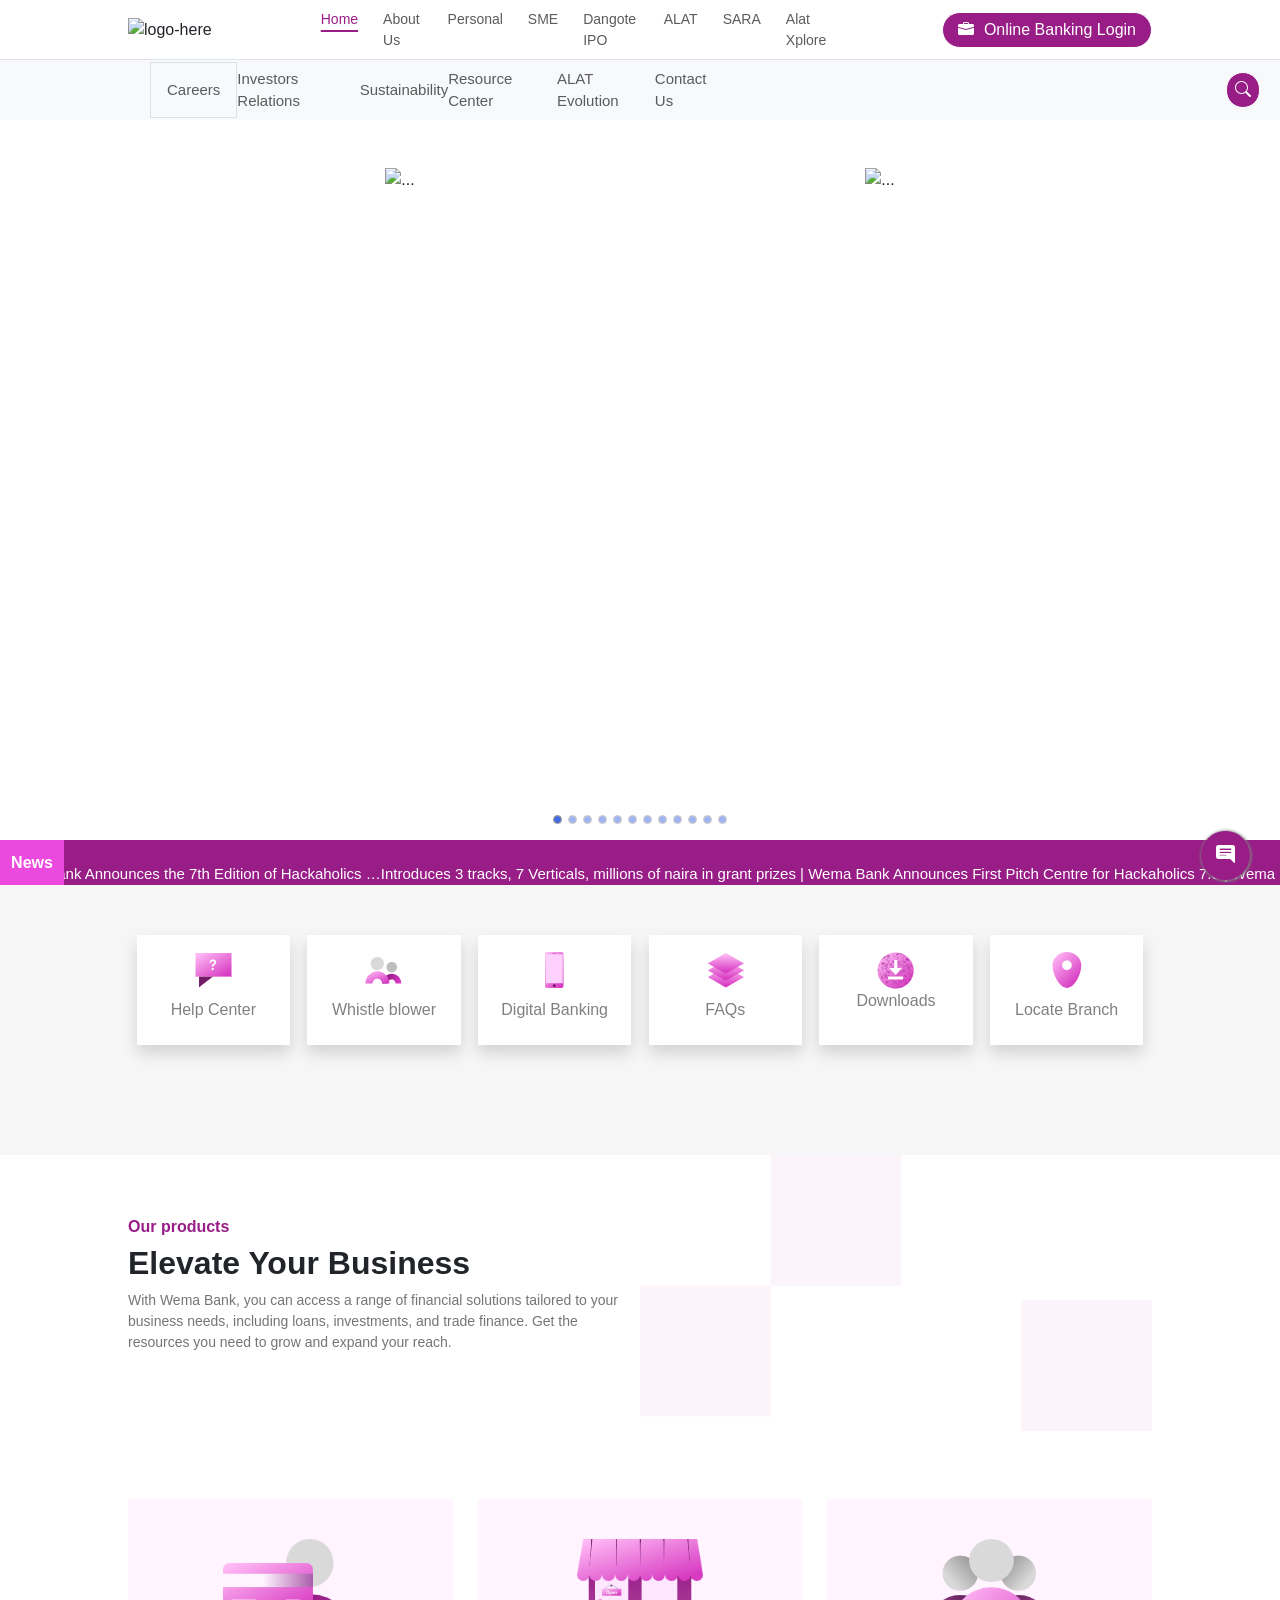
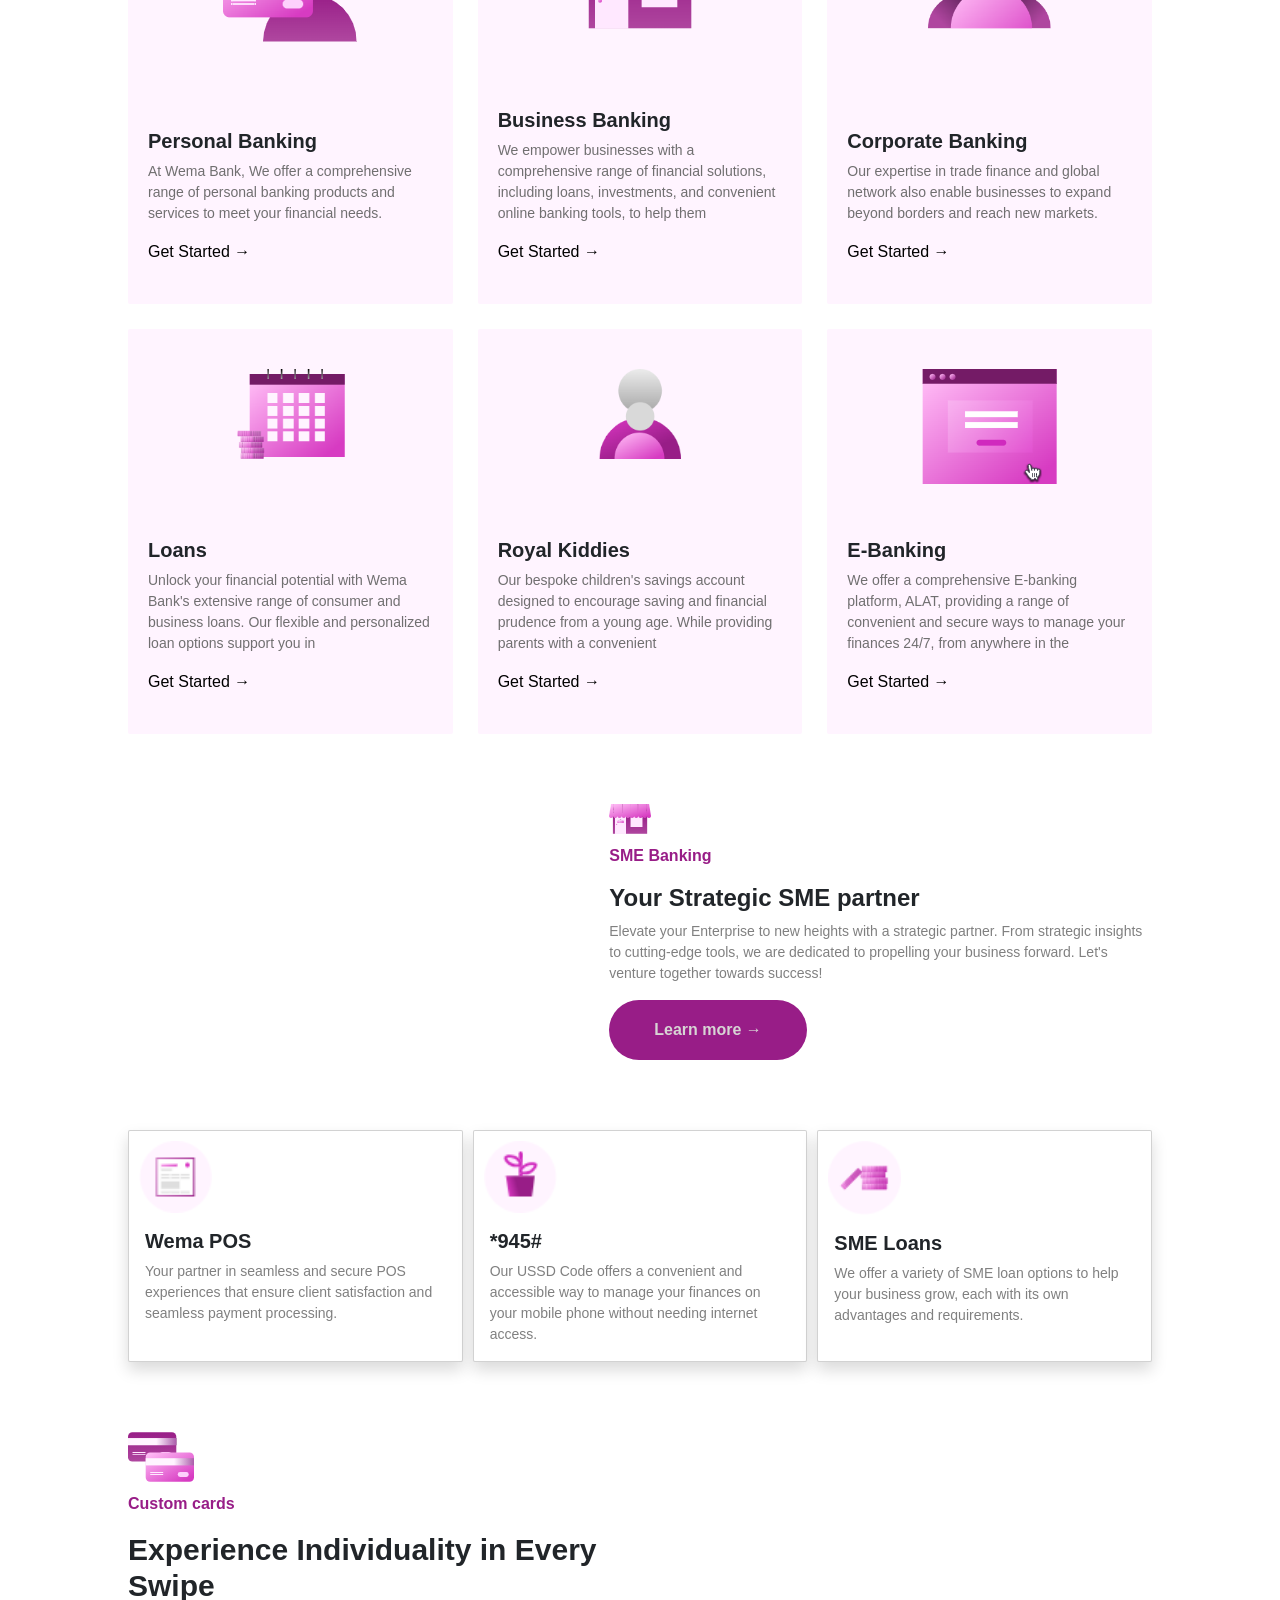
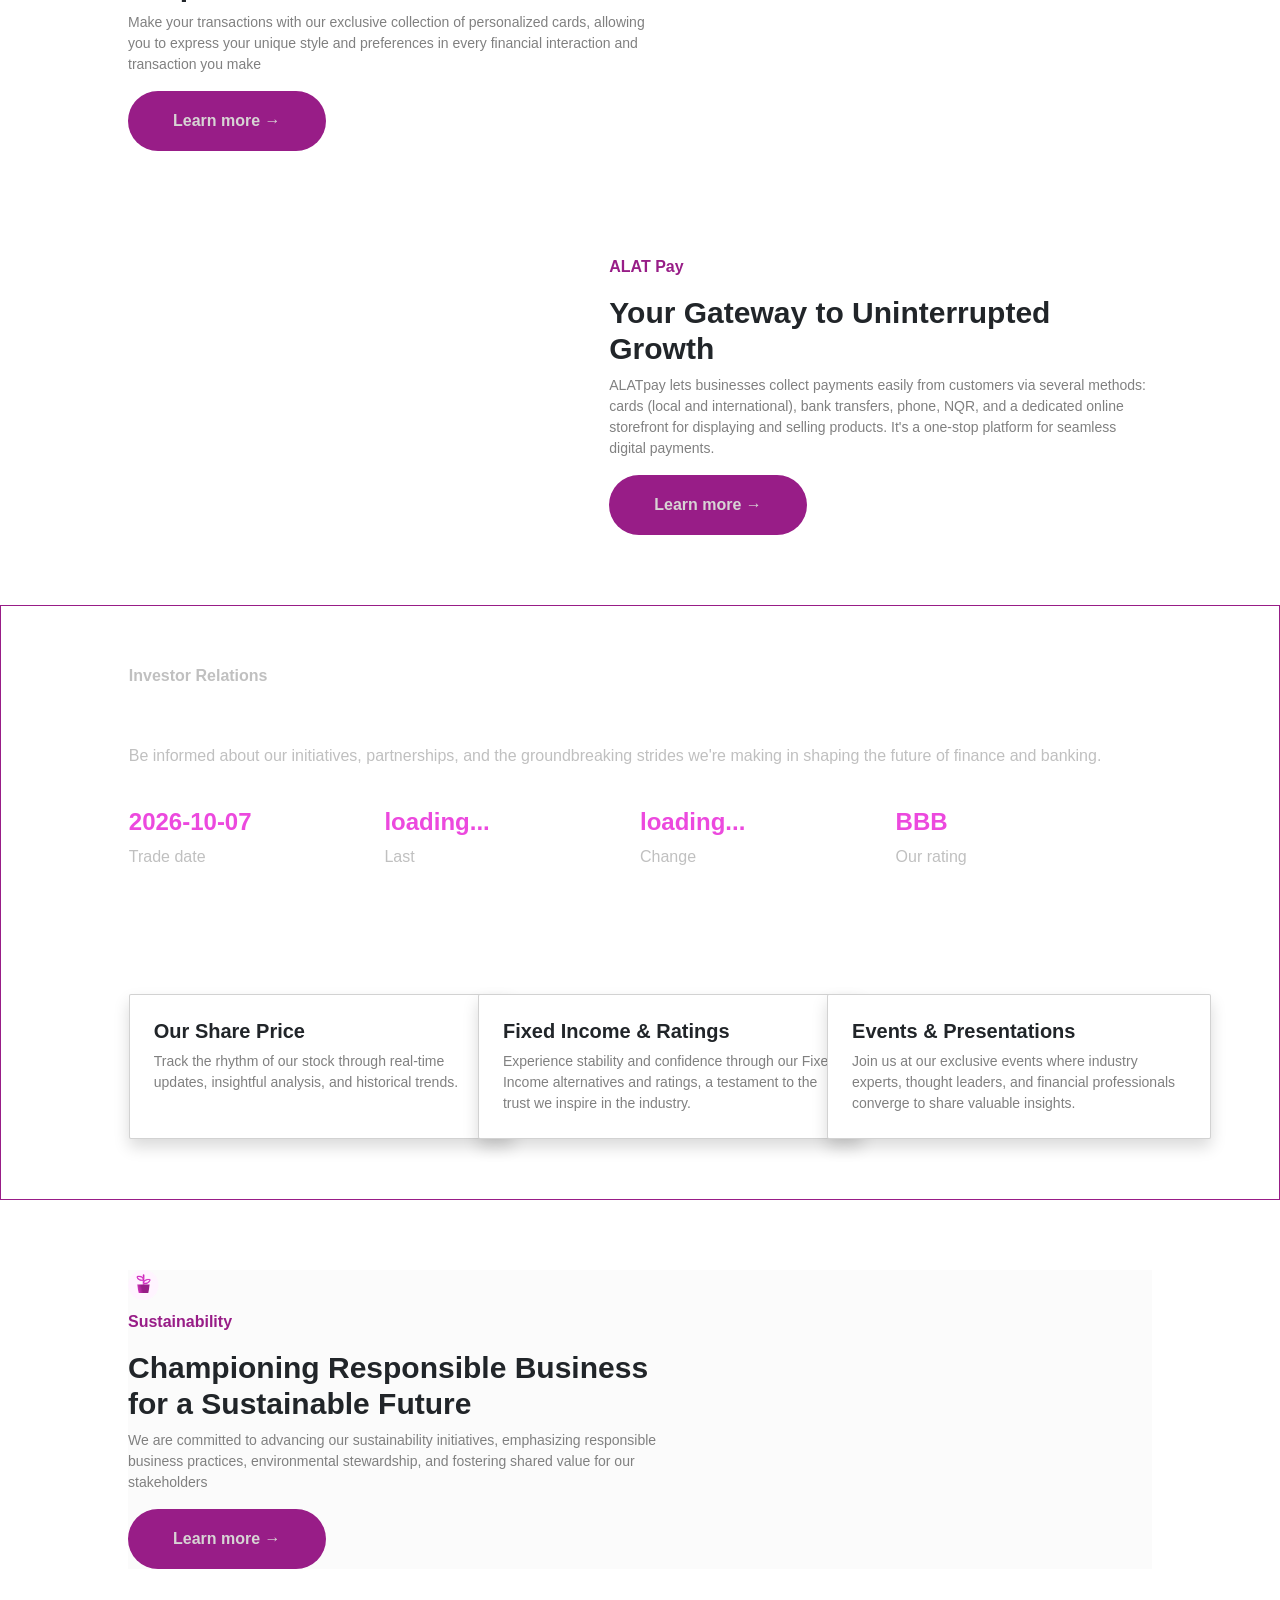
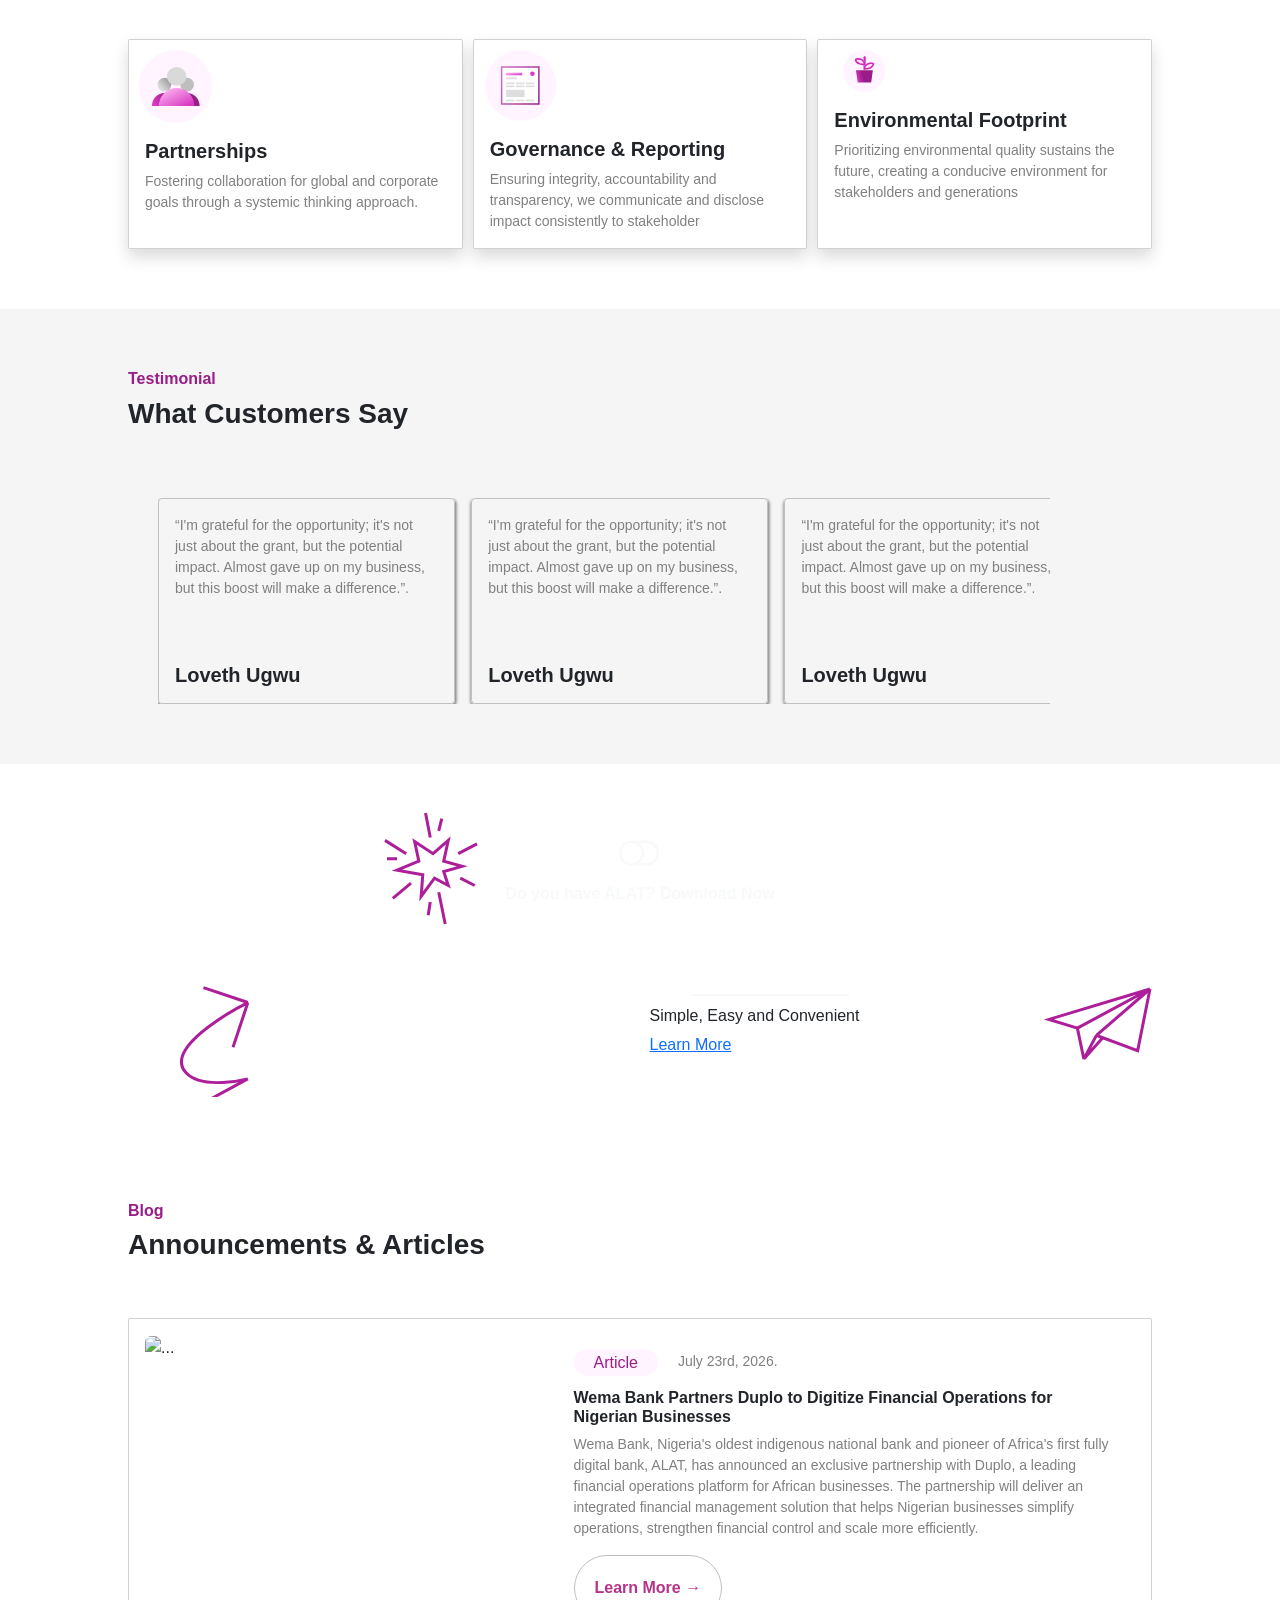
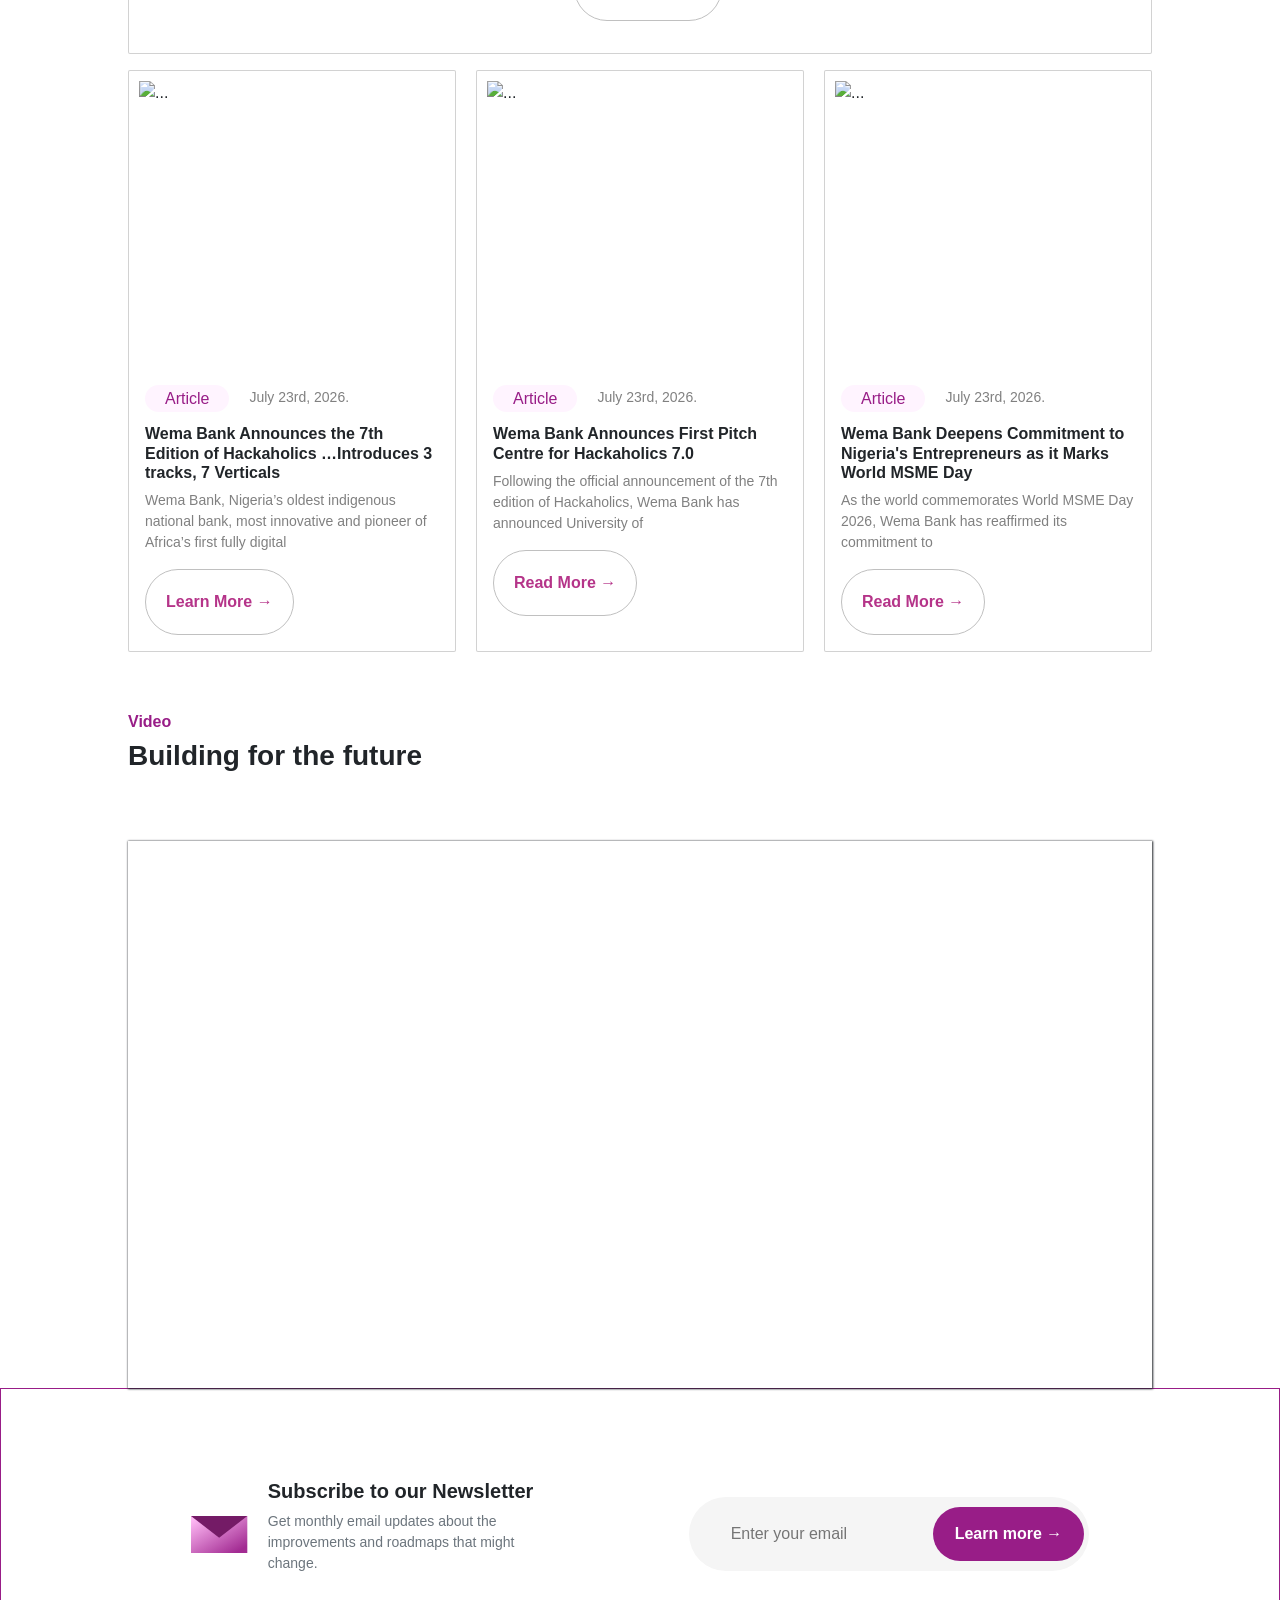
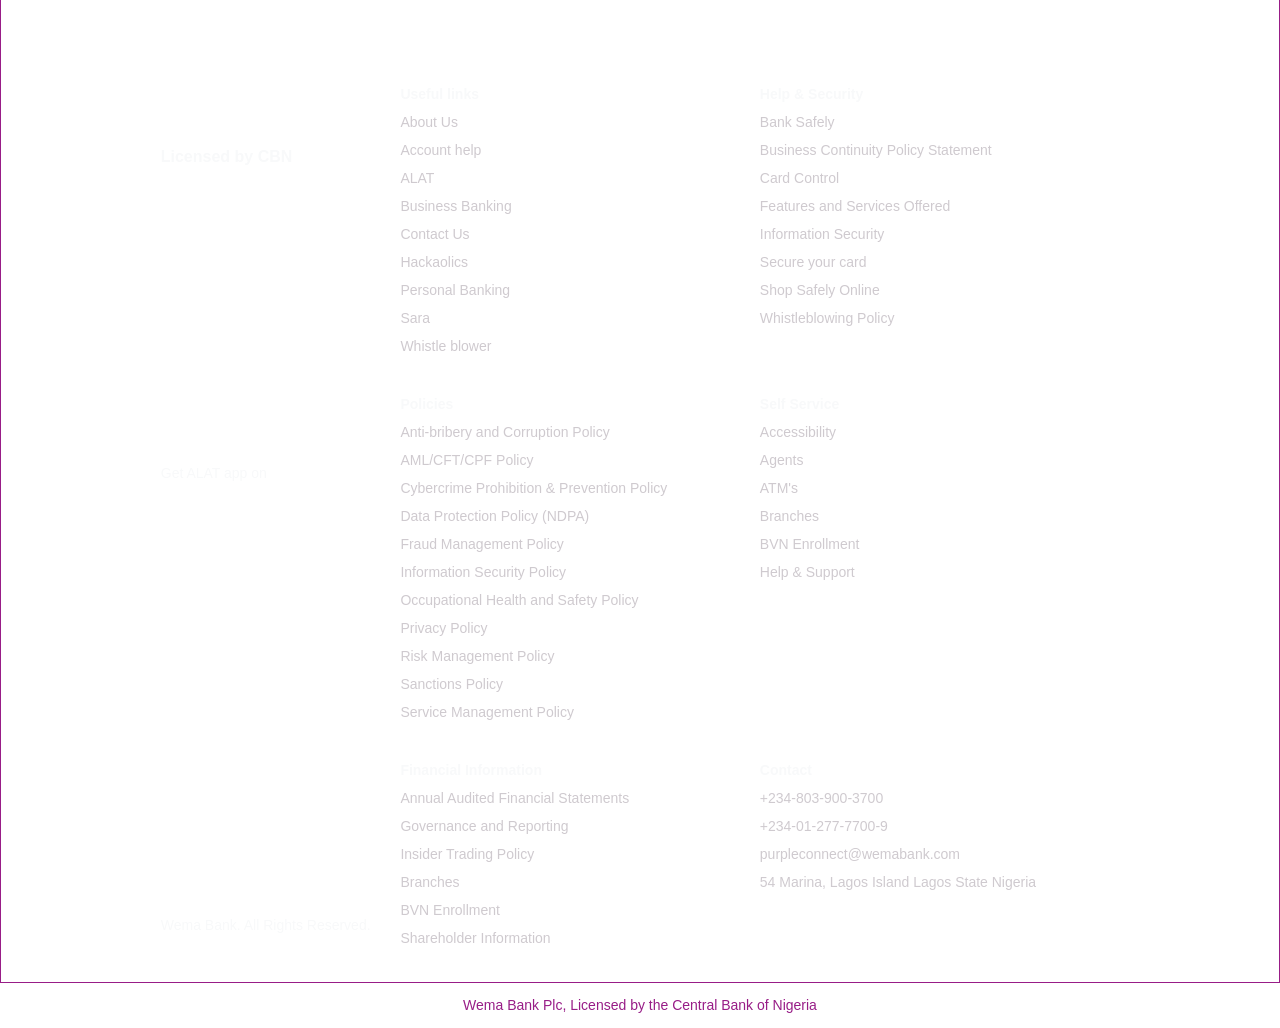
==== commit c090d3d5: "Add new images and enhance responsive design in CSS - Added three new image files: imgi_32_default.p" ====
--- a/index.html
+++ b/index.html
@@ -15,8 +15,12 @@
       rel="stylesheet"
       href="https://cdn.jsdelivr.net/npm/bootstrap-icons@1.13.1/font/bootstrap-icons.min.css"
     />
+
+    <link rel="stylesheet" href="https://cdn.jsdelivr.net/npm/@splidejs/splide@4.1.4/dist/css/splide.min.css">
   </head>
   <body class="containerr">
+
+
     <div class="nav-topbar-container border-bottom">
       <div class="nav-topbar">
             <div class="logo">
@@ -234,7 +238,7 @@
       </div>
     </section>
 
-    <section class="card-section col-12">
+     <section class="card-section col-12">
         <div class="cards ">
           <div class="card-container shadow">
             <img src="./media/help center.png" alt="icon here">
@@ -261,16 +265,34 @@
             <p>Locate Branch</p>
           </div>
         </div>
-    </section>
+           </section>
+
+           <section class="card-section-resp">
+              <p>Quick links</p>
+              <i class="bi bi-chevron-down">
+                <div class="chevron-content">
+                 <p> Help Center</p>
+                 <p> Whistle Blower</p>
+                 <p> Digital Banking</p>
+                 <p> FAQs</p>
+                 <p> Downloads</p>
+                 <p> Locate Branch</p>
+                </div>
+              </i>
+           </section>
+
+  
 
     <main>
+         
         <div class="top-flex">
-            <div class="flex-text">
+            <div class="flex-text ">
                 <h6>Our products</h6>
                 <h2>Elevate Your Business</h2>
                 <p>With Wema Bank, you can access a range of financial solutions tailored to your business needs, including loans, investments, and trade finance. Get the resources you need to grow and expand your reach.</p>
             </div>
-            <img src="./media/flex-texts.png" alt="">
+
+            <img src="./media/flex-texts.png" alt="" ">
         </div>
 
         <div class="large-card-sect mt-5">
@@ -344,7 +366,7 @@
         <section class="tailor-container">
          
           <div class="tailor-img">
-              <img src="https://wemabank.com/assets/smeimg-tuUXOvA2.jpg" alt="" height="450">
+              <img src="https://wemabank.com/assets/smeimg-tuUXOvA2.jpg" alt="" >
           </div>
        
           <div class="tailor-flex-texts">
@@ -364,7 +386,7 @@
         </section>
 
         <section class="wide-cards">
-          <div class="card shadow" style="width: 25rem;">
+          <div class="card shadow col-12 col-md-4 col-lg-12" >
            
             <img src="./media/default (6).png" class="card-img-top w-25" alt="..." >
           
@@ -375,7 +397,7 @@
           </div>
 
 
-          <div class="card shadow" style="width: 25rem;">
+          <div class="card shadow col-12 col-md-4 col-lg-12" >
             <img src="./media/default (5).png" class="card-img-top w-25" alt="...">
             <div class="card-body">
               <h5 class="card-title">*945#</h5>
@@ -384,7 +406,7 @@
           </div>
 
 
-          <div class="card shadow" style="width: 25rem;">
+          <div class="card shadow col-12 col-md-4 col-lg-12" >
             <img src="./media/coin-azG3PYTK.png" class="card-img-top w-25" alt="...">
             <div class="card-body">
               <h5 class="card-title">SME Loans</h5>
@@ -398,7 +420,7 @@
        
           <div class="gif-flex-texts">
               <div class="custom-logo">
-                <div><img src=" data:image/svg+xml,%3csvg%20width='45'%20height='34'%20viewBox='0%200%2045%2034'%20fill='none'%20xmlns='http://www.w3.org/2000/svg'%3e%3cg%20id='Group%201000005014'%3e%3cg%20id='Group%201000004971'%3e%3crect%20id='Rectangle%20491'%20y='0.206543'%20width='32.9348'%20height='19.8913'%20rx='3'%20fill='url(%23paint0_linear_1164_11393)'/%3e%3crect%20id='Rectangle%20492'%20y='4.11963'%20width='32.9348'%20height='4.8913'%20fill='url(%23paint1_linear_1164_11393)'/%3e%3crect%20id='Rectangle%20493'%20x='2.93481'%20y='13.5762'%20width='9.13043'%20height='0.652174'%20rx='0.326087'%20fill='%23FFE8FF'/%3e%3crect%20id='Rectangle%20494'%20x='2.93481'%20y='14.8804'%20width='9.13043'%20height='0.652174'%20rx='0.326087'%20fill='%23FFE8FF'/%3e%3crect%20id='Rectangle%20495'%20x='21.8478'%20y='13.5762'%20width='7.5'%20height='3.26087'%20rx='1.63043'%20fill='%23FDD1FC'/%3e%3c/g%3e%3cg%20id='Group%201000004990'%3e%3crect%20id='Rectangle%20491_2'%20x='12.066'%20y='13.9023'%20width='32.9348'%20height='19.8913'%20rx='3'%20fill='url(%23paint2_linear_1164_11393)'/%3e%3crect%20id='Rectangle%20492_2'%20x='12.066'%20y='17.8154'%20width='32.9348'%20height='4.8913'%20fill='url(%23paint3_linear_1164_11393)'/%3e%3crect%20id='Rectangle%20493_2'%20x='15.0009'%20y='27.272'%20width='9.13043'%20height='0.652174'%20rx='0.326087'%20fill='%23FFE8FF'/%3e%3crect%20id='Rectangle%20494_2'%20x='15.0009'%20y='28.5762'%20width='9.13043'%20height='0.652174'%20rx='0.326087'%20fill='%23FFE8FF'/%3e%3crect%20id='Rectangle%20495_2'%20x='33.9138'%20y='27.272'%20width='7.5'%20height='3.26087'%20rx='1.63043'%20fill='%23FDD1FC'/%3e%3c/g%3e%3c/g%3e%3cdefs%3e%3clinearGradient%20id='paint0_linear_1164_11393'%20x1='16.4674'%20y1='0.206543'%20x2='16.4674'%20y2='20.0978'%20gradientUnits='userSpaceOnUse'%3e%3cstop%20stop-color='%23981D87'/%3e%3cstop%20offset='1'%20stop-color='%23AF469F'/%3e%3c/linearGradient%3e%3clinearGradient%20id='paint1_linear_1164_11393'%20x1='32.9348'%20y1='5.0979'%20x2='-0.97826'%20y2='4.77181'%20gradientUnits='userSpaceOnUse'%3e%3cstop%20stop-color='%23611261'/%3e%3cstop%20offset='0.0001'%20stop-color='%23AB5DAB'/%3e%3cstop%20offset='0.401042'%20stop-color='%23FFF4FF'/%3e%3c/linearGradient%3e%3clinearGradient%20id='paint2_linear_1164_11393'%20x1='12.066'%20y1='16.2334'%20x2='25.8395'%20y2='41.0121'%20gradientUnits='userSpaceOnUse'%3e%3cstop%20stop-color='%23FFBAF5'/%3e%3cstop%20offset='0.986917'%20stop-color='%23D73BC2'/%3e%3c/linearGradient%3e%3clinearGradient%20id='paint3_linear_1164_11393'%20x1='45.0008'%20y1='18.7937'%20x2='11.0878'%20y2='18.4676'%20gradientUnits='userSpaceOnUse'%3e%3cstop%20stop-color='%23611261'/%3e%3cstop%20offset='0.0001'%20stop-color='%23AB5DAB'/%3e%3cstop%20offset='0.401042'%20stop-color='%23FFF4FF'/%3e%3c/linearGradient%3e%3c/defs%3e%3c/svg%3e" alt="" height="50"></div>
+                <div ><img src=" data:image/svg+xml,%3csvg%20width='45'%20height='34'%20viewBox='0%200%2045%2034'%20fill='none'%20xmlns='http://www.w3.org/2000/svg'%3e%3cg%20id='Group%201000005014'%3e%3cg%20id='Group%201000004971'%3e%3crect%20id='Rectangle%20491'%20y='0.206543'%20width='32.9348'%20height='19.8913'%20rx='3'%20fill='url(%23paint0_linear_1164_11393)'/%3e%3crect%20id='Rectangle%20492'%20y='4.11963'%20width='32.9348'%20height='4.8913'%20fill='url(%23paint1_linear_1164_11393)'/%3e%3crect%20id='Rectangle%20493'%20x='2.93481'%20y='13.5762'%20width='9.13043'%20height='0.652174'%20rx='0.326087'%20fill='%23FFE8FF'/%3e%3crect%20id='Rectangle%20494'%20x='2.93481'%20y='14.8804'%20width='9.13043'%20height='0.652174'%20rx='0.326087'%20fill='%23FFE8FF'/%3e%3crect%20id='Rectangle%20495'%20x='21.8478'%20y='13.5762'%20width='7.5'%20height='3.26087'%20rx='1.63043'%20fill='%23FDD1FC'/%3e%3c/g%3e%3cg%20id='Group%201000004990'%3e%3crect%20id='Rectangle%20491_2'%20x='12.066'%20y='13.9023'%20width='32.9348'%20height='19.8913'%20rx='3'%20fill='url(%23paint2_linear_1164_11393)'/%3e%3crect%20id='Rectangle%20492_2'%20x='12.066'%20y='17.8154'%20width='32.9348'%20height='4.8913'%20fill='url(%23paint3_linear_1164_11393)'/%3e%3crect%20id='Rectangle%20493_2'%20x='15.0009'%20y='27.272'%20width='9.13043'%20height='0.652174'%20rx='0.326087'%20fill='%23FFE8FF'/%3e%3crect%20id='Rectangle%20494_2'%20x='15.0009'%20y='28.5762'%20width='9.13043'%20height='0.652174'%20rx='0.326087'%20fill='%23FFE8FF'/%3e%3crect%20id='Rectangle%20495_2'%20x='33.9138'%20y='27.272'%20width='7.5'%20height='3.26087'%20rx='1.63043'%20fill='%23FDD1FC'/%3e%3c/g%3e%3c/g%3e%3cdefs%3e%3clinearGradient%20id='paint0_linear_1164_11393'%20x1='16.4674'%20y1='0.206543'%20x2='16.4674'%20y2='20.0978'%20gradientUnits='userSpaceOnUse'%3e%3cstop%20stop-color='%23981D87'/%3e%3cstop%20offset='1'%20stop-color='%23AF469F'/%3e%3c/linearGradient%3e%3clinearGradient%20id='paint1_linear_1164_11393'%20x1='32.9348'%20y1='5.0979'%20x2='-0.97826'%20y2='4.77181'%20gradientUnits='userSpaceOnUse'%3e%3cstop%20stop-color='%23611261'/%3e%3cstop%20offset='0.0001'%20stop-color='%23AB5DAB'/%3e%3cstop%20offset='0.401042'%20stop-color='%23FFF4FF'/%3e%3c/linearGradient%3e%3clinearGradient%20id='paint2_linear_1164_11393'%20x1='12.066'%20y1='16.2334'%20x2='25.8395'%20y2='41.0121'%20gradientUnits='userSpaceOnUse'%3e%3cstop%20stop-color='%23FFBAF5'/%3e%3cstop%20offset='0.986917'%20stop-color='%23D73BC2'/%3e%3c/linearGradient%3e%3clinearGradient%20id='paint3_linear_1164_11393'%20x1='45.0008'%20y1='18.7937'%20x2='11.0878'%20y2='18.4676'%20gradientUnits='userSpaceOnUse'%3e%3cstop%20stop-color='%23611261'/%3e%3cstop%20offset='0.0001'%20stop-color='%23AB5DAB'/%3e%3cstop%20offset='0.401042'%20stop-color='%23FFF4FF'/%3e%3c/linearGradient%3e%3c/defs%3e%3c/svg%3e" alt="" height="50"></div>
                 <p>Custom cards</p>
               </div>
 
@@ -409,15 +431,15 @@
               </div>
           </div>
 
-          <div class="tailor-img">
-              <img src="https://wemabank.com/assets/card_gif-zaOYJUr6.gif" alt="" height="450">
+          <div class="gif-img">
+              <img src="https://wemabank.com/assets/card_gif-zaOYJUr6.gif" alt="" >
           </div>
         </section>
 
         <section class="trader-container">
          
           <div class="trader-img">
-              <img src="https://wemabank.com/assets/DavidoXALAT-AiNisVAC.png" alt="" height="450">
+              <img src="https://wemabank.com/assets/DavidoXALAT-AiNisVAC.png" alt="" >
           </div>
        
           <div class="trader-flex-texts">
@@ -436,7 +458,7 @@
           
         </section>
 
-        <section class="investor-relations">
+        <section class="investor-relations ">
               <div class="investor-content">
                       <div class="investor-texts">
                           <h6>Investor Relations</h6>
@@ -531,88 +553,440 @@
         </section>
 
         <section class="wide-cards">
-          <div class="card shadow" style="width: 25rem;">
+          <div class="card shadow col-12 col-md-4 col-lg-12">
            
-            <img src="" class="card-img-top w-25" alt="..." >
+            <img src="data:image/svg+xml,%3csvg%20width='56'%20height='56'%20viewBox='0%200%2056%2056'%20fill='none'%20xmlns='http://www.w3.org/2000/svg'%3e%3cg%20id='Frame%2040891'%3e%3crect%20width='56'%20height='56'%20rx='28'%20fill='%23FFF4FF'/%3e%3cg%20id='Group%201000005009'%3e%3cg%20id='Group%201000004980'%3e%3cg%20id='Group%201000004977'%3e%3ccircle%20id='Ellipse%20115'%20cx='5.27234'%20cy='5.27234'%20r='5.27234'%20transform='matrix(-1%200%200%201%2042.2008%2021.2104)'%20fill='%23BEBEBE'/%3e%3c/g%3e%3cg%20id='Group%201000004979'%3e%3ccircle%20id='Ellipse%20115_2'%20cx='5.27234'%20cy='5.27234'%20r='5.27234'%20transform='matrix(-1%200%200%201%2024.8248%2021.2104)'%20fill='url(%23paint0_linear_1164_11681)'/%3e%3cg%20id='Vector'%3e%3cpath%20d='M46.5267%2042.9998C46.5267%2041.6728%2046.2778%2040.3587%2045.7942%2039.1327C45.3106%2037.9067%2044.6017%2036.7927%2043.7081%2035.8543C42.8145%2034.9159%2041.7537%2034.1716%2040.5861%2033.6637C39.4186%2033.1559%2038.1672%2032.8945%2036.9035%2032.8945C35.6398%2032.8945%2034.3884%2033.1559%2033.2209%2033.6637C32.0533%2034.1716%2030.9925%2034.9159%2030.0989%2035.8543C29.2053%2036.7927%2028.4964%2037.9067%2028.0128%2039.1327C27.5292%2040.3587%2027.2803%2041.6728%2027.2803%2042.9998H33.0542C33.0542%2042.469%2033.1538%2041.9434%2033.3472%2041.4529C33.5407%2040.9625%2033.8242%2040.5169%2034.1816%2040.1416C34.5391%2039.7662%2034.9634%2039.4685%2035.4304%2039.2654C35.8975%2039.0622%2036.398%2038.9577%2036.9035%2038.9577C37.409%2038.9577%2037.9095%2039.0622%2038.3766%2039.2654C38.8436%2039.4685%2039.2679%2039.7662%2039.6254%2040.1416C39.9828%2040.5169%2040.2663%2040.9625%2040.4598%2041.4529C40.6532%2041.9434%2040.7528%2042.469%2040.7528%2042.9998H46.5267Z'%20fill='url(%23paint1_linear_1164_11681)'/%3e%3cpath%20d='M9.89514%2042.9998C9.89514%2041.6728%2010.1441%2040.3587%2010.6277%2039.1327C11.1113%2037.9067%2011.8201%2036.7927%2012.7137%2035.8543C13.6073%2034.9159%2014.6682%2034.1716%2015.8357%2033.6637C17.0033%2033.1559%2018.2546%2032.8945%2019.5184%2032.8945C20.7821%2032.8945%2022.0335%2033.1559%2023.201%2033.6637C24.3686%2034.1716%2025.4294%2034.9159%2026.323%2035.8543C27.2166%2036.7927%2027.9255%2037.9067%2028.4091%2039.1327C28.8927%2040.3587%2029.1416%2041.6728%2029.1416%2042.9998H23.3677C23.3677%2042.469%2023.2681%2041.9434%2023.0746%2041.4529C22.8812%2040.9625%2022.5977%2040.5169%2022.2402%2040.1416C21.8828%2039.7662%2021.4584%2039.4685%2020.9914%2039.2654C20.5244%2039.0622%2020.0239%2038.9577%2019.5184%2038.9577C19.0129%2038.9577%2018.5123%2039.0622%2018.0453%2039.2654C17.5783%2039.4685%2017.1539%2039.7662%2016.7965%2040.1416C16.4391%2040.5169%2016.1555%2040.9625%2015.9621%2041.4529C15.7686%2041.9434%2015.6691%2042.469%2015.6691%2042.9998H9.89514Z'%20fill='url(%23paint2_linear_1164_11681)'/%3e%3c/g%3e%3c/g%3e%3cellipse%20id='Ellipse%20115_3'%20cx='28.9'%20cy='20.2426'%20rx='7.4621'%20ry='7.24263'%20fill='%23D9D9D9'/%3e%3cpath%20id='Ellipse%20116'%20d='M42.42%2043.0002C42.42%2041.1755%2042.0688%2039.3687%2041.3863%2037.6829C40.7039%2035.9971%2039.7037%2034.4654%2038.4428%2033.1751C37.1819%2031.8849%2035.6849%2030.8614%2034.0375%2030.1631C32.39%2029.4649%2030.6242%2029.1055%2028.841%2029.1055C27.0578%2029.1055%2025.2921%2029.4649%2023.6446%2030.1631C21.9971%2030.8614%2020.5002%2031.8849%2019.2393%2033.1751C17.9783%2034.4654%2016.9781%2035.9971%2016.2957%2037.6829C15.6133%2039.3687%2015.2621%2041.1755%2015.2621%2043.0002L42.42%2043.0002Z'%20fill='url(%23paint3_linear_1164_11681)'/%3e%3c/g%3e%3c/g%3e%3c/g%3e%3cdefs%3e%3clinearGradient%20id='paint0_linear_1164_11681'%20x1='-1.84108'%20y1='1.50388'%20x2='6.874'%20y2='8.95387'%20gradientUnits='userSpaceOnUse'%3e%3cstop%20offset='0.0879882'%20stop-color='%238E8E8E'/%3e%3cstop%20offset='1'%20stop-color='%23D9D9D9'/%3e%3c/linearGradient%3e%3clinearGradient%20id='paint1_linear_1164_11681'%20x1='22.3123'%20y1='34.1577'%20x2='9.75617'%20y2='42.7977'%20gradientUnits='userSpaceOnUse'%3e%3cstop%20stop-color='%23981D87'/%3e%3cstop%20offset='1'%20stop-color='%23E93DD0'/%3e%3c/linearGradient%3e%3clinearGradient%20id='paint2_linear_1164_11681'%20x1='22.3123'%20y1='34.1577'%20x2='9.75617'%20y2='42.7977'%20gradientUnits='userSpaceOnUse'%3e%3cstop%20stop-color='%23981D87'/%3e%3cstop%20offset='1'%20stop-color='%23E93DD0'/%3e%3c/linearGradient%3e%3clinearGradient%20id='paint3_linear_1164_11681'%20x1='15.2621'%20y1='30.7338'%20x2='23.9945'%20y2='49.2786'%20gradientUnits='userSpaceOnUse'%3e%3cstop%20stop-color='%23FFBAF5'/%3e%3cstop%20offset='0.986917'%20stop-color='%23D73BC2'/%3e%3c/linearGradient%3e%3c/defs%3e%3c/svg%3e" class="card-img-top w-25" alt="..." >
           
             <div class="card-body">
-              <h5 class="card-title">Wema POS</h5>
-              <p class="card-text">Your partner in seamless and secure POS experiences that ensure client satisfaction and seamless payment processing.</p>
-            </div>
-          </div>
-
-
-          <div class="card shadow" style="width: 25rem;">
-            <img src="" class="card-img-top w-25" alt="...">
+              <h5 class="card-title">Partnerships</h5>
+              <p class="card-text">Fostering collaboration for global and corporate goals through a systemic thinking approach.</p>
+            </div>
+          </div>
+
+
+          <div class="card shadow col-12 col-md-4 col-lg-12">
+            <img src="data:image/svg+xml,%3csvg%20width='49'%20height='48'%20viewBox='0%200%2049%2048'%20fill='none'%20xmlns='http://www.w3.org/2000/svg'%3e%3cg%20id='Frame%2040890'%3e%3crect%20x='0.666626'%20width='48'%20height='48'%20rx='24'%20fill='%23FFF4FF'/%3e%3cg%20id='Group%201000005011'%3e%3crect%20id='Rectangle%20499'%20x='11.8326'%20y='11.5'%20width='25'%20height='25'%20fill='white'%20stroke='url(%23paint0_linear_1164_11695)'/%3e%3crect%20id='Rectangle%20500'%20x='14.7999'%20y='15.3335'%20width='10.8333'%20height='1.73333'%20fill='url(%23paint1_linear_1164_11695)'/%3e%3crect%20id='Rectangle%20501'%20x='14.7999'%20y='18.5112'%20width='7.36667'%20height='1.3'%20fill='%23DEDEDE'/%3e%3crect%20id='Rectangle%20502'%20x='14.7999'%20y='24'%20width='5.77778'%20height='1.15556'%20fill='%23DEDEDE'/%3e%3crect%20id='Rectangle%20510'%20x='14.7999'%20y='33.5337'%20width='5.77778'%20height='1.15556'%20fill='%23DEDEDE'/%3e%3crect%20id='Rectangle%20504'%20x='21.4437'%20y='24'%20width='5.77778'%20height='1.15556'%20fill='%23DEDEDE'/%3e%3crect%20id='Rectangle%20506'%20x='28.0876'%20y='24'%20width='5.77778'%20height='1.15556'%20fill='%23DEDEDE'/%3e%3crect%20id='Rectangle%20507'%20x='14.7999'%20y='21.9775'%20width='5.77778'%20height='1.15556'%20fill='%23DEDEDE'/%3e%3crect%20id='Rectangle%20511'%20x='21.4437'%20y='33.5337'%20width='5.77778'%20height='1.15556'%20fill='%23DEDEDE'/%3e%3crect%20id='Rectangle%20512'%20x='28.0876'%20y='33.5337'%20width='5.77778'%20height='1.15556'%20fill='%23DEDEDE'/%3e%3crect%20id='Rectangle%20505'%20x='14.7999'%20y='26.8887'%20width='12.4222'%20height='4.91111'%20fill='%23DEDEDE'/%3e%3crect%20id='Rectangle%20508'%20x='21.4437'%20y='21.9775'%20width='5.77778'%20height='1.15556'%20fill='%23DEDEDE'/%3e%3crect%20id='Rectangle%20509'%20x='28.0876'%20y='21.9775'%20width='5.77778'%20height='1.15556'%20fill='%23DEDEDE'/%3e%3ccircle%20id='Ellipse%20116'%20cx='32.4946'%20cy='15.983'%20r='1.51667'%20fill='%23DB39C4'/%3e%3c/g%3e%3c/g%3e%3cdefs%3e%3clinearGradient%20id='paint0_linear_1164_11695'%20x1='37.2425'%20y1='33.75'%20x2='6.42065'%20y2='21.8246'%20gradientUnits='userSpaceOnUse'%3e%3cstop%20stop-color='%23981D87'/%3e%3cstop%20offset='0.964828'%20stop-color='%23CE73C1'/%3e%3c/linearGradient%3e%3clinearGradient%20id='paint1_linear_1164_11695'%20x1='14.7999'%20y1='15.5366'%20x2='15.2073'%20y2='18.303'%20gradientUnits='userSpaceOnUse'%3e%3cstop%20stop-color='%23FFBAF5'/%3e%3cstop%20offset='0.986917'%20stop-color='%23D73BC2'/%3e%3c/linearGradient%3e%3c/defs%3e%3c/svg%3e" class="card-img-top w-25" alt="...">
             <div class="card-body">
-              <h5 class="card-title">*945#</h5>
-              <p class="card-text">Our USSD Code offers a convenient and accessible way to manage your finances on your mobile phone without needing internet access.</p>
-            </div>
-          </div>
-
-
-          <div class="card shadow" style="width: 25rem;">
-            <img src="" class="card-img-top w-25 h-25" alt="...">
+              <h5 class="card-title">Governance & Reporting</h5>
+              <p class="card-text">Ensuring integrity, accountability and transparency, we communicate and disclose impact consistently to stakeholder</p>
+            </div>
+          </div>
+
+
+          <div class="card shadow col-12 col-md-4 col-lg-12">
+            <img src="data:image/svg+xml,%3csvg%20width='49'%20height='48'%20viewBox='0%200%2049%2048'%20fill='none'%20xmlns='http://www.w3.org/2000/svg'%3e%3crect%20x='0.333496'%20width='48'%20height='48'%20rx='24'%20fill='%23FFF4FF'/%3e%3cpath%20d='M14.6523%2023.25H34.0273L32.1523%2037H16.8398L14.6523%2023.25Z'%20fill='url(%23paint0_linear_1164_11715)'/%3e%3cpath%20d='M23.4023%208.25C23.4023%207.55964%2023.962%207%2024.6523%207C25.3427%207%2025.9023%207.55964%2025.9023%208.25V23.25H23.4023V8.25Z'%20fill='%23D029BE'/%3e%3cpath%20d='M25.4471%2016.2629C24.5976%2017.8578%2019.9963%2017.5489%2017.9626%2016.3949C14.9963%2015.3614%2012.8759%2012.0255%2013.7254%2010.4307C14.575%208.83586%2018.7463%208.79887%2021.2454%2010.0491C23.4338%2010.9864%2026.2967%2014.6681%2025.4471%2016.2629Z'%20fill='%23FFE8FF'/%3e%3cpath%20fill-rule='evenodd'%20clip-rule='evenodd'%20d='M18.74%2014.6803L18.8878%2014.7641C19.545%2015.137%2020.8648%2015.4657%2022.1764%2015.4849C22.8118%2015.4942%2023.3223%2015.4274%2023.6594%2015.3248C23.6632%2015.3237%2023.6669%2015.3226%2023.6706%2015.3214C23.6696%2015.3183%2023.6686%2015.3151%2023.6676%2015.3119C23.5621%2014.9754%2023.3281%2014.5152%2022.9595%2013.9989C22.193%2012.9253%2021.1762%2012.0591%2020.5072%2011.7726L20.4562%2011.7508L20.4066%2011.7259C19.485%2011.2649%2018.1391%2011.0036%2016.934%2011.0468C16.3403%2011.0681%2015.876%2011.1606%2015.5717%2011.2758C15.5057%2011.3008%2015.455%2011.3237%2015.4168%2011.3431C15.421%2011.378%2015.4283%2011.4215%2015.4404%2011.4747C15.5021%2011.7466%2015.6634%2012.1299%2015.961%2012.5651C16.5639%2013.4471%2017.5287%2014.2582%2018.5795%2014.6243L18.74%2014.6803ZM15.413%2011.2293C15.413%2011.2293%2015.4129%2011.2299%2015.4127%2011.231C15.4129%2011.2299%2015.413%2011.2293%2015.413%2011.2293ZM23.7253%2015.5857C23.7252%2015.5856%2023.7251%2015.5831%2023.7254%2015.5782C23.7256%2015.5833%2023.7254%2015.5857%2023.7253%2015.5857ZM23.9134%2015.2217C23.9168%2015.219%2023.9188%2015.2177%2023.9189%2015.2178C23.919%2015.2178%2023.9172%2015.2192%2023.9134%2015.2217ZM17.9626%2016.3949C14.9963%2015.3614%2012.8759%2012.0255%2013.7254%2010.4307C14.575%208.83586%2018.7463%208.79887%2021.2454%2010.0491C23.4338%2010.9864%2026.2967%2014.6681%2025.4471%2016.2629C24.5976%2017.8578%2019.9963%2017.5489%2017.9626%2016.3949Z'%20fill='%23D029BE'/%3e%3cpath%20d='M35.4471%2015.2747C34.5976%2013.6798%2029.9963%2013.9887%2027.9626%2015.1427C24.9963%2016.1762%2022.8759%2019.5121%2023.7254%2021.1069C24.575%2022.7017%2028.7463%2022.7387%2031.2454%2021.4885C33.4338%2020.5512%2036.2967%2016.8695%2035.4471%2015.2747Z'%20fill='%23FFE8FF'/%3e%3cpath%20fill-rule='evenodd'%20clip-rule='evenodd'%20d='M28.74%2016.8573L28.8878%2016.7735C29.545%2016.4006%2030.8648%2016.0719%2032.1764%2016.0527C32.8118%2016.0434%2033.3223%2016.1102%2033.6594%2016.2128C33.6632%2016.2139%2033.6669%2016.215%2033.6706%2016.2162C33.6696%2016.2193%2033.6686%2016.2225%2033.6676%2016.2257C33.5621%2016.5622%2033.3281%2017.0224%2032.9595%2017.5387C32.193%2018.6123%2031.1762%2019.4785%2030.5072%2019.765L30.4562%2019.7868L30.4066%2019.8117C29.485%2020.2727%2028.1391%2020.534%2026.934%2020.4908C26.3403%2020.4695%2025.876%2020.377%2025.5717%2020.2618C25.5057%2020.2368%2025.455%2020.2139%2025.4168%2020.1945C25.421%2020.1596%2025.4283%2020.1161%2025.4404%2020.0629C25.5021%2019.791%2025.6634%2019.4077%2025.961%2018.9725C26.5639%2018.0905%2027.5287%2017.2794%2028.5795%2016.9133L28.74%2016.8573ZM25.413%2020.3083C25.413%2020.3083%2025.4129%2020.3077%2025.4127%2020.3066C25.4129%2020.3077%2025.413%2020.3083%2025.413%2020.3083ZM33.7253%2015.9519C33.7252%2015.952%2033.7251%2015.9545%2033.7254%2015.9594C33.7256%2015.9543%2033.7254%2015.9519%2033.7253%2015.9519ZM33.9134%2016.3159C33.9168%2016.3186%2033.9188%2016.3199%2033.9189%2016.3198C33.919%2016.3198%2033.9172%2016.3184%2033.9134%2016.3159ZM27.9626%2015.1427C24.9963%2016.1762%2022.8759%2019.5121%2023.7254%2021.1069C24.575%2022.7017%2028.7463%2022.7387%2031.2454%2021.4885C33.4338%2020.5512%2036.2967%2016.8695%2035.4471%2015.2747C34.5976%2013.6798%2029.9963%2013.9887%2027.9626%2015.1427Z'%20fill='%23D029BE'/%3e%3cdefs%3e%3clinearGradient%20id='paint0_linear_1164_11715'%20x1='21.22'%20y1='24.9687'%20x2='12.0877'%20y2='27.4115'%20gradientUnits='userSpaceOnUse'%3e%3cstop%20stop-color='%23981D87'/%3e%3cstop%20offset='1'%20stop-color='%23E93DD0'/%3e%3c/linearGradient%3e%3c/defs%3e%3c/svg%3e" class="card-img-top w-25 h-25" alt="...">
             <div class="card-body">
-              <h5 class="card-title">SME Loans</h5>
-              <p class="card-text">We offer a variety of SME loan options to help your business grow, each with its own advantages and requirements.</p>
+              <h5 class="card-title">Environmental Footprint</h5>
+              <p class="card-text">Prioritizing environmental quality sustains the future, creating a conducive environment for stakeholders and generations</p>
             </div>
           </div>
         </section>
 
         <section class="testimonial-container">
-          <div class="testimonial-smaller-container">
+            <div class="testimonial-smaller-container">
               <div class="testimonial-texts">
                   <h6>Testimonial</h6>
                   <h3>What Customers Say</h3>
-              </div>
-
-              <div class="testimonial-flex">
-                  <div class="card shadow testimonial-card" style="width: 20rem;">
-                      <div class="card-body d-flex flex-column justify-content-between gap-5">
-                        <p class="card-text">“I’m grateful for the opportunity; it's not just about the grant, but the potential impact. Almost gave up on my business, but this boost will make a difference.”.</p>
-                        <h6 class="card-title">Loveth Ugwu</h6>
+            </div>
+
+            <div class="testimonial-splide">
+                  <section class="splide" aria-label="Splide Basic HTML Example">
+                    <div class="splide__track">
+                      <ul class="splide__list gap-3 border-0">
+
+                        <li class="splide__slide">
+                            <div class="card-body testimonial-card p-3 d-flex flex-column gap-5">
+                               <p class="card-text">“I'm grateful for the opportunity; it's not just about the grant, but the potential impact. Almost gave up on my business, but this boost will make a difference.”.</p>
+                                  <h5 class="card-title">Loveth Ugwu</h5>
+                            </div>
+                        </li>
+                        <li class="splide__slide">
+                            <div class="card-body testimonial-card p-3 d-flex flex-column gap-5">
+                               <p class="card-text">“I'm grateful for the opportunity; it's not just about the grant, but the potential impact. Almost gave up on my business, but this boost will make a difference.”.</p>
+                                  <h5 class="card-title">Loveth Ugwu</h5>
+                            </div>
+                        </li>
+                        <li class="splide__slide">
+                            <div class="card-body testimonial-card p-3 d-flex flex-column gap-5">
+                               <p class="card-text">“I'm grateful for the opportunity; it's not just about the grant, but the potential impact. Almost gave up on my business, but this boost will make a difference.”.</p>
+                                  <h5 class="card-title">Loveth Ugwu</h5>
+                            </div>
+                        </li>
+                        <li class="splide__slide">
+                            <div class="card-body testimonial-card p-3 d-flex flex-column gap-5">
+                               <p class="card-text">“I'm grateful for the opportunity; it's not just about the grant, but the potential impact. Almost gave up on my business, but this boost will make a difference.”.</p>
+                                  <h5 class="card-title">Loveth Ugwu</h5>
+                            </div>
+                        </li>
+                        <li class="splide__slide">
+                            <div class="card-body testimonial-card p-3 d-flex flex-column gap-5">
+                               <p class="card-text">“I'm grateful for the opportunity; it's not just about the grant, but the potential impact. Almost gave up on my business, but this boost will make a difference.”.</p>
+                                  <h5 class="card-title">Loveth Ugwu</h5>
+                            </div>
+                        </li>
+                        <li class="splide__slide">
+                            <div class="card-body testimonial-card p-3 d-flex flex-column gap-5">
+                               <p class="card-text">“I'm grateful for the opportunity; it's not just about the grant, but the potential impact. Almost gave up on my business, but this boost will make a difference.”.</p>
+                                  <h5 class="card-title">Loveth Ugwu</h5>
+                            </div>
+                        </li>
+                        <li class="splide__slide">
+                            <div class="card-body testimonial-card p-3 d-flex flex-column gap-5">
+                               <p class="card-text">“I'm grateful for the opportunity; it's not just about the grant, but the potential impact. Almost gave up on my business, but this boost will make a difference.”.</p>
+                                  <h5 class="card-title">Loveth Ugwu</h5>
+                            </div>
+                        </li>
+                        <li class="splide__slide">
+                            <div class="card-body testimonial-card  p-3 d-flex flex-column gap-5">
+                               <p class="card-text">“I'm grateful for the opportunity; it's not just about the grant, but the potential impact. Almost gave up on my business, but this boost will make a difference.”.</p>
+                                  <h5 class="card-title">Loveth Ugwu</h5>
+                            </div>
+                        </li>
+                        
+                      </ul>
+                    </div>
+                  </section>
+            </div>
+        </section>
+
+        <section class="acct-phone d-flex flex-column gap-4">
+          <div class="toggle-div">
+              <div class="toggle-icon">
+                  <p >Personal Banking</p> <i class="bi bi-toggle-off fs-1 text-light"></i> <p>Business Banking</p>
+              </div>
+              <div class="text-center ">
+                  <h6 class="fw-bolder text-light">Do you have ALAT? Download Now</h6>
+              </div>
+
+              <div class="app-store-resp">
+              <img src="[data-uri]" alt="">
+              <img src="[data-uri]" alt="">
+            </div>
+          </div>
+
+          <div class="main-acct-phone">
+
+            
+
+            <div class="app-store-icons">
+              <img src="[data-uri]" alt="">
+              <img src="[data-uri]" alt="">
+            </div>
+
+            <div class="phone-img"> 
+              <img src="https://wemabank.com/assets/alatpersonal-unpi1I04.png" alt="">
+            </div>
+
+            <div class="acct-right">
+              <div class="line-acct">
+                  <img src="data:image/svg+xml,%3csvg%20width='199'%20height='2'%20viewBox='0%200%20199%202'%20fill='none'%20xmlns='http://www.w3.org/2000/svg'%3e%3cg%20id='Frame%202147223292'%3e%3crect%20id='div.mx-auto'%20width='199'%20height='2'%20fill='%23E2DDD5'%20fill-opacity='0.25'/%3e%3crect%20id='div.absolute'%20width='41.89'%20height='2'%20fill='white'/%3e%3c/g%3e%3c/svg%3e" alt="">
+
+                  <h6>Simple, Easy and Convenient</h6>
+              </div>
+                  <a href="">Learn More</a>
+               
+            </div>
+          </div>
+
+          <div class="star-icons">
+            <img src="data:image/svg+xml,%3csvg%20width='94'%20height='113'%20viewBox='0%200%2094%20113'%20fill='none'%20xmlns='http://www.w3.org/2000/svg'%3e%3cpath%20id='path'%20d='M46.262%2025.4377L41.539%201M54.7241%2018.9602L57.7743%206.69231M54.7241%2080.2997L61.2182%20112M46.262%2090.0159L44.1957%20103.265M74.2064%2041.7014L93%2031.9151M22.2535%2041.7014L1%2028.382M13.0043%2046.6366H2.96791M26.9765%2071.0743L8.77326%2086.2865M76.2727%2066.2092L90.7369%2073.5349M49.0437%2041.7014L64.2604%2028.382L59.7221%2049.1603L78.1422%2054.3549L59.7221%2059.5494L64.2604%2073.5349L50.512%2066.2092L37.1641%2084.3236L38.7658%2062.7461L13.0043%2058.2175L34.8481%2049.1603L30.6236%2029.4475L49.0437%2041.7014Z'%20stroke='%23AD1E9B'%20stroke-width='3'/%3e%3c/svg%3e" alt="" class="star-icon1">
+
+            <img src="data:image/svg+xml,%3csvg%20width='122'%20height='111'%20viewBox='0%200%20122%20111'%20fill='none'%20xmlns='http://www.w3.org/2000/svg'%3e%3cpath%20id='path'%20d='M119.873%2016.5431C119.873%2016.5431%2033.2794%2059.5944%2057.8202%2086.579C74.2346%20104.628%20119.76%2092.8292%20119.76%2092.8292L1.40944%20157.286M119.873%2016.5431L75.4477%201.627M119.873%2016.5431L104.995%2061.3421'%20stroke='%23AD1E9B'%20stroke-width='3'/%3e%3c/svg%3e" alt="" class="star-icon2">
+           
+            <img src="data:image/svg+xml,%3csvg%20width='109'%20height='77'%20viewBox='0%200%20109%2077'%20fill='none'%20xmlns='http://www.w3.org/2000/svg'%3e%3cpath%20id='path'%20d='M107%203L6%2033.4236L34.377%2042.0879M107%203L34.377%2042.0879M107%203L94.6581%2064.6767L59.7666%2051.7362M107%203L53.393%2049.3724M34.377%2042.0879L40.8423%2073M53.393%2049.3724L40.8423%2073M53.393%2049.3724L59.7666%2051.7362M40.8423%2073L59.7666%2051.7362'%20stroke='%23AD1E9B'%20stroke-width='3'/%3e%3c/svg%3e" alt="" class="star-icon3">
+          </div>
+        </section>
+
+        <section class="blog-container">
+            <div class="blog-smaller-container">
+                <div class="blog-texts">
+                    <h6>Blog</h6>
+                    <h3>Announcements & Articles</h3>
+                </div>
+
+                <div class="blog-grids">
+                <div class="card mb-3 blog-card blog-grid-1 my-5">
+                  <div class="row g-0 p-3 ">
+                    <div class="col-md-5 blog-1-img">
+                      <img src="https://wemaprodstorage.blob.core.windows.net/blogs/639204169887783782_Media_(1).jpg" class="img-fluid rounded-start" alt="...">
+                    </div>
+
+                    <div class="col-md-7 blog-1-texts">
+                      <div class="card-body">
+                          <div class="article-blog">
+                            <div class="article-text">
+                              <a href="">Article</a>
+                            </div>
+                              <p>July 23rd, 2026.</p>
+                          </div>
+
+                          <div class="duplo-text">
+                            <h4>Wema Bank Partners Duplo to Digitize Financial Operations for Nigerian Businesses</h4>
+                            <p>Wema Bank, Nigeria's oldest indigenous national bank and pioneer of Africa's first fully digital bank, ALAT, has announced an exclusive partnership with Duplo, a leading financial operations platform for African businesses. The partnership will deliver an integrated financial management solution that helps Nigerian businesses simplify operations, strengthen financial control and scale more efficiently.</p>
+                            <a href="">Learn More &rarr;</a>
+                          </div>
+                            
+                      </div>
                     </div>
                   </div>
-                  <div class="card shadow testimonial-card" style="width: 20rem;">
-                      <div class="card-body d-flex flex-column justify-content-between">
-                        <p class="card-text">“I’m grateful for the opportunity; it's not just about the grant, but the potential impact. Almost gave up on my business, but this boost will make a difference.”.</p>
-                        <h6 class="card-title">Loveth Ugwu</h6>
-                    </div>
+                </div>
+                </div>
+
+                <div class="blog-grid-2">
+                    <div class="card " >
+                      <img src="https://wemaprodstorage.blob.core.windows.net/blogs/639186695988593307_Updated..png" class="card-img-top" alt="..." class="blog-2-img" height="300">
+                      <div class="card-body">
+                           <div class="article-blog">
+                            <div class="article-text">
+                              <a href="">Article</a>
+                            </div>
+                              <p>July 23rd, 2026.</p>
+                          </div>
+
+                          <div class="duplo-text">
+                            <h4>Wema Bank Announces the 7th Edition of Hackaholics …Introduces 3 tracks, 7 Verticals</h4>
+                            <p>Wema Bank, Nigeria’s oldest indigenous national bank, most innovative and pioneer of Africa’s first fully digital</p>
+                            <a href="">Learn More &rarr;</a>
+                          </div>
+                      </div>
+                    </div>
+                    <div class="card " >
+                      <img src="https://wemaprodstorage.blob.core.windows.net/blogs/639186693350462914_IMG-20260703-WA0011.jpg" class="card-img-top" alt="..." class="blog-2-img" height="300">
+                      <div class="card-body">
+                          <div class="article-blog">
+                            <div class="article-text">
+                              <a href="">Article</a>
+                            </div>
+                              <p>July 23rd, 2026.</p>
+                          </div>
+
+                          <div class="duplo-text">
+                            <h4>Wema Bank Announces First Pitch Centre for Hackaholics 7.0</h4>
+                            <p>Following the official announcement of the 7th edition of Hackaholics, Wema Bank has announced University of</p>
+                            <a href="">Read More &rarr;</a>
+                          </div>
+                      </div>
+                    </div>
+                    <div class="card " >
+                      <img src="https://wemaprodstorage.blob.core.windows.net/blogs/639181519971544573_Wema_Bank_SMEs.jpeg" class="card-img-top" alt="..." class="blog-2-img" height="300">
+                      <div class="card-body">
+                          <div class="article-blog">
+                            <div class="article-text">
+                              <a href="">Article</a>
+                            </div>
+                              <p>July 23rd, 2026.</p>
+                          </div>
+
+                          <div class="duplo-text">
+                            <h4>Wema Bank Deepens Commitment to Nigeria's Entrepreneurs as it Marks World MSME Day</h4>
+                            <p>As the world commemorates World MSME Day 2026, Wema Bank has reaffirmed its commitment to</p>
+                            <a href="">Read More &rarr;</a>
+                          </div>
+                      </div>
+                    </div>
+                </div>
+            </div>    
+        </section>
+
+        <section class="youtube-container">
+            <div class="blog-smaller-container">
+                <div class="blog-texts">
+                    <h6>Video</h6>
+                    <h3>Building for the future</h3>
+                </div>
+
+                 <div class="youtube">
+                    <iframe width="560" height="315" src="https://www.youtube.com/embed/GKH9S0OBweo?si=DWYaLE5G92mklJ6r" title="YouTube video player" frameborder="0" allow="accelerometer; autoplay; clipboard-write; encrypted-media; gyroscope; picture-in-picture; web-share" referrerpolicy="strict-origin-when-cross-origin" allowfullscreen></iframe>
                   </div>
-                  <div class="card shadow testimonial-card" style="width: 20rem;">
-                      <div class="card-body d-flex flex-column justify-content-between">
-                        <p class="card-text">“I’m grateful for the opportunity; it's not just about the grant, but the potential impact. Almost gave up on my business, but this boost will make a difference.”.</p>
-                        <h6 class="card-title">Loveth Ugwu</h6>
-                    </div>
+
+        </section>
+
+
+           
+        <section class="footer">
+
+           <div class="newsletter-container col col-md-11 col-lg-9">
+
+            <div class="msg-icon col-md-5">
+               <img src="data:image/svg+xml,%3csvg%20width='57'%20height='37'%20viewBox='0%200%2057%2037'%20fill='none'%20xmlns='http://www.w3.org/2000/svg'%3e%3crect%20width='56.3043'%20height='37'%20fill='url(%23paint0_linear_1164_11950)'/%3e%3cpath%20d='M28.1522%2021.7174L56.3043%200H0L28.1522%2021.7174Z'%20fill='%23741B66'/%3e%3cdefs%3e%3clinearGradient%20id='paint0_linear_1164_11950'%20x1='8.22204e-07'%20y1='4.33594'%20x2='26.7166'%20y2='48.5099'%20gradientUnits='userSpaceOnUse'%3e%3cstop%20stop-color='%23FFBAF5'/%3e%3cstop%20offset='0.986917'%20stop-color='%23A22B92'/%3e%3c/linearGradient%3e%3c/defs%3e%3c/svg%3e" alt="">
+
+               <div>
+                  <h6>Subscribe to our Newsletter</h6>
+                  <p class=" text-secondary">Get monthly email updates about the improvements and roadmaps that might change.</p>
+               </div>
+
+            </div>
+
+               <div >
+                  <form action="" class="footer-form">
+                    <input type="email" placeholder="Enter your email">
+                    <a href="" class="footer-btn">Learn more &rarr;</a>
+                  </form>
+               </div>
+            </div>
+
+
+            <div class="footer-texts col-lg-9 col-md-11">
+              <div class="footer-left text-light col-md-3 col-12">
+                  <div class="cbn-div">
+                    <img src="https://wemabank.com/assets/wemaFull-55brX0lO.svg" alt="logo-here" class=" " height="35">
+
+                    <div>Licensed by CBN <img src="https://wemabank.com/assets/CBN-0W7sLk9p.svg" alt="" height="40"></div>
                   </div>
-                  <div class="card shadow testimonial-card" style="width: 20rem;">
-                      <div class="card-body d-flex flex-column justify-content-between">
-                        <p class="card-text">“Thank you Wema bank, EDC master card for this opportunity and for awarding me this grant it serves as a motivation to pursue my business.”.</p>
-                        <h6 class="card-title">Peace Edwins</h6>
-                    </div>
+
+                  <div class="footer-sm-div">
+                    <div class="sm-icons">
+                      <img src="[data-uri]" alt="">
+                      
+                      <img src="[data-uri]" alt="">
+                      
+                      <img src="[data-uri]" alt="">
+                      
+                      <img src="[data-uri]" alt="">
+                    </div>
+
+                    <div class="app-store-icons">
+
+                      <p>Get ALAT app on</p>
+                  <img src="[data-uri]" alt="">
+                  <img src="[data-uri]" alt="">
+                    </div>
+
+                    <p>Wema Bank. All Rights Reserved.</p>
                   </div>
-                  <div class="card shadow testimonial-card" style="width: 20rem;">
-                      <div class="card-body d-flex flex-column justify-content-between">
-                        <p class="card-text">“Wema bank is a bank that works and the customer service is key and swift”.</p>
-                        <h6 class="card-title">Liberty</h6>
-                    </div>
-                  </div>
-                  <div class="card shadow testimonial-card" style="width: 20rem;">
-                      <div class="card-body d-flex flex-column justify-content-between">
-                        <p class="card-text">“I'm grateful for this journey and many thanks thanks to Wema Bank for the opportunity to help women accross Africa”.</p>
-                        <h6 class="card-title">Jane Agbaohwo</h6>
-                    </div>
-                  </div>
-              </div>
-          </div>
-        </section>
-
-        <section class="acct-phone">
-
-        </section>
+              </div>
+
+              <div class="footer-li col-md-9 col-11 m-auto">
+                <div class="footer-ul">
+                  <a href="" class="fw-bold text-light">Useful links</a>
+                  <a href="">About Us</a>
+                  <a href="">Account help</a>
+                  <a href="">ALAT</a>
+                  <a href="">Business Banking</a>
+                  <a href="">Contact Us</a>
+                  <a href="">Hackaolics</a>
+                  <a href="">Personal Banking</a>
+                  <a href="">Sara</a>
+                  <a href="">Whistle blower</a>
+                </div>
+
+                <div class="footer-ul">
+                  <a href="" class="fw-bold text-light">Help & Security</a>
+                  <a href="">Bank Safely</a>
+                  <a href="">Business Continuity Policy Statement</a>
+                  <a href="">Card Control</a>
+                  <a href="">Features and Services Offered</a>
+                  <a href="">Information Security</a>
+                  <a href="">Secure your card</a>
+                  <a href="">Shop Safely Online</a>
+                  <a href="">Whistleblowing Policy</a>
+                  
+                </div>
+
+                <div class="footer-ul">
+                  <a href="" class="fw-bold text-light">Policies</a>
+                  <a href="">Anti-bribery and Corruption Policy</a>
+                  <a href="">AML/CFT/CPF Policy</a>
+                  <a href="">Cybercrime Prohibition & Prevention Policy</a>
+                  <a href="">Data Protection Policy (NDPA)</a>
+                  <a href="">Fraud Management Policy</a>
+                  <a href="">Information Security Policy</a>
+                  <a href="">Occupational Health and Safety Policy</a>
+                  <a href="">Privacy Policy</a>
+                  <a href="">Risk Management Policy</a>
+                  <a href="">Sanctions Policy</a>
+                  <a href="">Service Management Policy</a>
+                </div>
+
+                <div class="footer-ul">
+                   <a href="" class="fw-bold text-light">Self Service</a>
+                   <a href="">Accessibility</a>                  
+                   <a href="">Agents </a>           
+                   <a href="">ATM's</a>      
+                   <a href="">Branches</a>        
+                   <a href="">BVN Enrollment</a>
+                   <a href="">Help & Support</a>
+                </div>
+
+                <div class="footer-ul">
+                   <a href="" class="fw-bold text-light">Financial Information</a>
+                   <a href="">Annual Audited Financial Statements</a>                  
+                   <a href="">Governance and Reporting </a>           
+                   <a href="">Insider Trading Policy </a>      
+                   <a href="">Branches</a>        
+                   <a href="">BVN Enrollment</a>
+                   <a href="">Shareholder Information</a>
+                   </div>
+
+                <div class="footer-ul ">
+                  <a href="" class="fw-bold text-light">Contact</a>
+                  <a href=""> +234-803-900-3700</a>
+                  <a href=""> +234-01-277-7700-9</a>
+                  <a href="">purpleconnect@wemabank.com</a>
+                  <a href="">54 Marina, Lagos Island Lagos State Nigeria</a>
+                </div>
+
+                
+
+
+
+
+
+              </div>
+            </div>
+
+            <!-- footer-resp -->
+         <div class="footer-resp">
+              <div class="bdr-bottom">
+
+              </div>
+
+               <p>&copy; Wema Bank. All Rights Reserved.</p>
+
+              <div class=" sm-icons2">
+                      <img src="[data-uri]" alt="">
+                      
+                      <img src="[data-uri]" alt="">
+                      
+                      <img src="[data-uri]" alt="">
+                      
+                      <img src="[data-uri]" alt="">
+              </div>
+             
+              
+         </div>
+
+
+
+            
+        </section>
+
+         <i class="bi bi-chat-right-text-fill"></i>
+
+        <div class="bottom-text">
+          Wema Bank Plc, Licensed by the Central Bank of Nigeria
+        </div>
+
+     
        
     </main>
+
+    <script src="https://cdn.jsdelivr.net/npm/@splidejs/splide@4.1.4/dist/js/splide.min.js"></script>
+
+          <script>
+            var splide = new Splide( '.splide', {
+                perPage: 3,
+                rewind : true,
+                arrows : false, 
+                pagination : false, 
+                breakpoints: {
+                          900: { perPage: 2 },
+                          500: { perPage: 1 },
+                        },
+              } );
+
+              splide.mount();
+          </script>
 
     <script
       src="https://cdn.jsdelivr.net/npm/bootstrap@5.3.8/dist/js/bootstrap.bundle.min.js"
@@ -650,4 +1024,32 @@
                     <p>Elevate your Enterprise to new heights with a strategic partner. From strategic insights to cutting-edge tools, we are dedicated to propelling your business forward. Let's venture together towards success!</p>
                     <a href="" class="sme-button">Learn more &rarr;</a>
                   </div>
-          </div> -->+
+
+          </div> -->
+
+          <!-- <div class="testimonial-texts">
+                  <h6>Testimonial</h6>
+                  <h3>What Customers Say</h3>
+              </div> -->
+
+              <!--  <div class="splide" role="group" aria-label="Splide Basic HTML Example">
+                  <div class="splide__track flex-shrink-0">
+                    <ul class="splide__list">
+                      <li class="splide__slide">
+                          
+                      </li>
+                      <li class="splide__slide">Slide 02</li>
+                      <li class="splide__slide">Slide 03</li>
+                      <li class="splide__slide">Slide 03</li>
+                      <li class="splide__slide">Slide 03</li>
+                      <li class="splide__slide">Slide 03</li>
+                    </ul>
+                  </div>
+                </div> -->
+
+                <!-- 
+                <div>
+              <iframe width="560" height="315" src="https://www.youtube.com/embed/5GJrzsx0BUE?si=GAiwkcE7k3J2ZGQ-" title="YouTube video player" frameborder="0" allow="accelerometer; autoplay; clipboard-write; encrypted-media; gyroscope; picture-in-picture; web-share" referrerpolicy="strict-origin-when-cross-origin" allowfullscreen></iframe>
+            </div>
+                -->
--- a/wema.css
+++ b/wema.css
@@ -538,6 +538,18 @@
     font-weight: 700;
 }
 
+@media(max-width:900px){
+    .news-body{
+        width: 10%;
+    }
+}
+
+@media(max-width:500px){
+    .news-body{
+        width: 15%;
+    }
+}
+
 .news-text{
     position: relative;
     overflow: hidden;
@@ -602,25 +614,112 @@
    
     transform: translate(0px,-15px)  rotateX(10deg);
     
-    }
-
+}
+
+.card-section-resp{
+    display: none;
+}
+
+@media(max-width:900px){
+    .card-section{
+        display: none;
+        border: 10px solid;
+    }
+
+    .card-section-resp{
+        opacity: 1;
+        display: block;
+        display: flex;
+        justify-content: space-between;
+        padding: 20px 0px 0px;
+        margin: auto;
+        width: 80%;
+        border-bottom: 1px solid grey;
+        
+    }
+
+    .chevron-content{
+        display: none;
+        background-color: #FBFBFB;
+        padding: 20px;
+        margin-right: auto;
+    }
+
+    .bi-chevron:hover .chevron-content{
+        display: block;
+    }
 
     .top-flex{
+        padding-top: 50px;
+    }
+}
+
+/* @media(max-width:600px){
+    .card-section{
+        display: none;
+    }
+} */
+
+.top-flex{
         display: flex;
+        flex-wrap: wrap;
         justify-content: space-between;
         width: 80%;
         margin: auto;
-        
-
-    }
-
-    .flex-text{
+ }
+
+ .top-flex>div{
+    flex-shrink: 0;
+    width: 50%;
+ }
+
+ .top-flex>img{
+    width: 50%;
+ }
+
+  @media(max-width:1000px){
+    .top-flex>div{
+        width: 50%;
+        font-size: large;
+    }
+
+    
+    
+ }
+
+ @media(max-width:600px){
+    .top-flex{
+        width: 95%;
+        font-size: larger;
+    }
+
+    .top-flex>div{
+        width: 100%;
+    }
+
+    .top-flex>div>h6{
+        font-size: 30px;
+    }
+    .top-flex>div>h2{
+        font-size: 35px;
+    }
+    .top-flex>div>p{
+        font-size: 18px;
+    }
+
+    .top-flex>img{
+        display: none;
+    }
+    
+ }
+
+.flex-text{
         /* border: 1px solid; */
         width: 47%;
         display: flex;
         flex-direction: column;
         justify-content: center;
-    }
+ }
 
 .flex-text>h6{
     color: #981D87;
@@ -713,6 +812,8 @@
     margin:70px auto;
     /* border: 1px solid green; */
     display: flex;
+    flex-wrap: wrap;
+    gap: 20px;
     justify-content: space-between;
     z-index: 2;
 }
@@ -723,6 +824,10 @@
     justify-content: center;
     width: 53%;
 }
+
+ .tailor-img>img{
+        width: 450px;
+    }
 
 .SME-logo{
     display: flex;
@@ -761,13 +866,61 @@
     font-weight: 600;
 }
 
+@media(max-width:900px){
+    .td-1{
+        display: none;
+    }
+
+    .tailor-container{
+        flex-wrap: nowrap;
+        gap:20px;
+    }
+
+     .tailor-img>img{
+        width: 300px;
+
+    }
+}
+
+@media(max-width:500px){
+    .tailor-dots{
+        display: none;
+    }
+
+    .tailor-flex-texts{
+        width: 100%;
+    }
+
+    .tailor-container{
+        flex-direction: column-reverse;
+        gap:20px;
+    }
+
+     .tailor-img>img{
+        width: 350px;
+    }
+}
+
+
 .wide-cards{
     display: grid;
-    grid-template-columns: repeat(auto-fit, minmax(300px, 1fr));
-    gap: 25px;
+    grid-template-columns: repeat(auto-fit, minmax(250px, 1fr));
+    gap: 10px;
     /* border: 1px solid; */
     width: 80%;
     margin: auto;
+}
+
+@media(max-width:900px){
+    .wide-cards{
+        display: flex;
+    }
+}
+
+@media(max-width:500px){
+    .wide-cards{
+        flex-wrap: wrap;
+    }
 }
 
 .card{
@@ -793,10 +946,12 @@
 }
 
 .gif-container{
-    width: 70%;
-    margin:70px 150px 70px;
+    width: 80%;
+    margin:70px auto;
     /* border: 1px solid green; */
     display: flex;
+    flex-wrap: wrap;
+    gap: 20px;
     justify-content: space-between;
     z-index: 2;
 }
@@ -807,6 +962,8 @@
     justify-content: center;
     width: 53%;
 }
+
+ 
 
 .custom-logo{
     display: flex;
@@ -846,11 +1003,44 @@
     font-weight: 600;
 }
 
+@media(max-width:900px){
+    
+
+    .gif-container{
+        flex-wrap: nowrap;
+        gap:20px;
+    }
+
+     .gif-img>img{
+        width: 300px;
+
+    }
+}
+
+@media(max-width:500px){
+   
+
+    .gif-flex-texts{
+        width: 100%;
+    }
+
+    .gif-container{
+        flex-direction: column-reverse;
+        gap:20px;
+    }
+
+     .gif-img>img{
+        width: 350px;
+    }
+}
+
 .trader-container{
     width: 80%;
     margin:70px auto;
     /* border: 1px solid green; */
     display: flex;
+    flex-wrap: wrap;
+    gap: 20px;
     justify-content: space-between;
     z-index: 2;
 }
@@ -861,6 +1051,10 @@
     justify-content: center;
     width: 53%;
 }
+
+ .trader-img>img{
+        width: 450px;
+    }
 
 .ALAT-logo{
     display: flex;
@@ -900,8 +1094,39 @@
     font-weight: 600;
 }
 
+@media(max-width:900px){
+    
+
+    .tarder-container{
+        flex-wrap: nowrap;
+        gap:20px;
+    }
+
+     .trader-img>img{
+        width: 300px;
+
+    }
+}
+
+@media(max-width:500px){
+   
+
+    .trader-flex-texts{
+        width: 100%;
+    }
+
+    .trader-container{
+        flex-direction: column-reverse;
+        gap:20px;
+    }
+
+     .trader-img>img{
+        width: 350px;
+    }
+}
+
 .investor-relations{
-    border: 1px solid;
+    border:1px solid #981D87;
     /* height: 50dvh; */
     background-image: url(https://wemabank.com/assets/background-V42PbY_R.png);
     background-repeat: no-repeat;
@@ -970,8 +1195,8 @@
     background-color: #FBFBFB;
     width: 80%;
     margin:70px auto;
-    /* border: 1px solid green; */
-    display: flex;
+    display: flex;
+    gap: 20px;
     justify-content: space-between;
     z-index: 2;
 }
@@ -982,6 +1207,8 @@
     justify-content: center;
     width: 53%;
 }
+
+ 
 
 .sustainability-logo{
     display: flex;
@@ -1034,8 +1261,51 @@
     flex-direction: column;
 }
 
+@media(max-width:900px){
+    
+
+    .plant-container{
+        flex-wrap: nowrap;
+        gap:20px;
+    }
+
+     .plant-img-left>img{
+        width: 150px;
+        
+    }
+
+    .plant-img-left{
+        height: 100%;
+    }
+}
+
+@media(max-width:500px){
+   
+
+    .plant-flex-texts{
+        width: 100%;
+    }
+
+    .plant-container{
+        flex-wrap: wrap;
+        gap:20px;
+    }
+
+     .plant-img-left>img{
+        width: 150px;
+    }
+
+    .plant-img {
+        gap: 1px;
+    }
+
+    .plant-img-left{
+        gap:4px;
+    }
+}
+
 .testimonial-container{
-    /* background-color: yellow; */
+    background-color: whitesmoke;
     margin-top: 60px;
     padding: 60px 0px;
     
@@ -1059,28 +1329,443 @@
     font-weight: 600;
 }
 
-.testimonial-flex{
-    display: flex;
-    flex-wrap: nowrap;
-    padding-left: 50px;
-    gap: 20px;
-    overflow-x: auto;
-  scroll-behavior: smooth;
+.testimonial-splide{
+    width: 90%;
+    padding-left: 30px;
 }
 
 .testimonial-card{
-    flex-shrink: 0;
-
-}
-
-.testimonial-card:hover{
-    transform: none;
+    box-shadow: .5px 2px 3px  1px grey;
+    border: 1px solid silver;
+    border-radius: 4px;
 }
 
 .acct-phone{
     background-image: url(https://wemabank.com/assets/background-V42PbY_R.png);
      background-repeat: no-repeat;
     background-size: cover;
+    padding: 60px 0px 0px;
+    position: relative;
+}
+
+.app-store-icons{
+    /* border: 1px solid; */
+    display: flex;
+    flex-direction: column;
+    width: fit-content;
+    gap: 20px;
+}
+
+.toggle-div{
+    
+    margin: auto;
+}
+
+.toggle-icon{
+    display: flex;
+     align-items: center;
+    justify-content: space-between;
+    gap: 10px;
+}
+
+.toggle-icon>p{
+    color: white;
+    margin-top: 8px;
+}
+
+.app-store-resp{
+    display: none;
+}
+
+@media(max-width:500px){
+    .app-store-icons{
+        display: none;
+    }
+
+    .line-acct{
+        display: none;
+    }
+
+    .acct-right>a{
+        display: none;
+    }
+
+    .star-icons{
+        display: none;
+    }
+
+    .app-store-resp{
+        /* display: block; */
+        display: flex;
+        flex-direction: column;
+        width: min-content; 
+        margin: auto;
+        gap: 10px;
+    }
+
+    .phone-img{
+        margin: auto;
+    }
+
+}
+
+.main-acct-phone{
+    display: flex;
+    /* border: 1px solid yellow; */
+    width: fit-content;
+    margin: auto;
+    gap: 40px;
+    align-items: end;
+}
+
+
+
+
+.star-icon1{
+    position: absolute;
+    top: 15%;
+    left: 30%;
+}
+.star-icon2{
+    position: absolute;
+    top: 70%;
+    left: 10%;
+}
+.star-icon3{
+    position: absolute;
+    top: 70%;
+    right: 10%;
+}
+
+.blog-container{
+    /* background-color: yellow; */
+    margin-top: 60px;
     padding: 60px 0px;
     
 }
+
+.blog-smaller-container{
+    width: 80%;
+    margin: auto;
+    display: flex;
+    flex-direction: column;
+    /* border: 1px solid; */
+    
+}
+
+.blog-texts>h6{
+    color: #981D87;
+    font-weight: 600;
+}
+
+.blog-texts>h3{
+    font-weight: 600;
+}
+
+.blog-card{
+    transform: none;
+}
+
+.blog-grid-1:hover{
+    /* width: 80%; */
+    /* margin: auto; */
+    /* border: 1px solid; */
+    transform: none;
+}
+
+.blog-1-img{
+    width: fit-content;
+    
+}
+
+.blog-1-img>img{
+    height: 100%;
+}
+
+.blog-1-texts{
+    
+}
+
+.blog-grid-2{
+    display: grid;
+    grid-template-columns: repeat(auto-fit, minmax(300px, 1fr));
+    gap: 20px;
+}
+
+.blog-2-img{
+    width: fit-content;
+     height: 100%
+}
+
+.blog-grid-2 .card:hover{
+   transform: none;
+}
+
+.article-blog{
+    display: flex;
+    gap: 20px;
+    
+}
+
+.article-text>a{
+    color: #981D87;
+    background-color: #FFF4FF;
+    text-decoration: none;
+    border-radius: 20px;
+    padding: 5px 20px;
+}
+
+.article-blog>p{
+    color: grey;
+    font-size: 14px;
+
+}
+
+.duplo-text{
+    display: flex;
+    flex-direction: column;
+}
+
+.duplo-text>h4{
+    font-weight: 600;
+    font-size: 16px;
+
+}
+
+.duplo-text>p{
+    color: grey;
+    font-size: 14px;
+
+}
+
+.duplo-text>a{
+    border: 1px solid silver;
+    width: fit-content;
+    padding: 20px 20px;
+    border-radius: 50px;
+    background-color: white;
+    text-decoration: none;
+    color: #B53489;
+    font-weight: 600;
+}
+
+.youtube{
+    margin-top: 60px;
+    box-shadow: .5px .5px 2px .1px;
+}
+
+.youtube>iframe{
+    width: 100%;
+    height: 60dvh;
+    /* border: 10px solid; */
+    padding: 10px;
+}
+
+@media(max-width:900px){
+    .youtube>iframe{
+        height: 45dvh;
+    }
+}
+
+.footer{
+    background-image: url(https://wemabank.com/assets/background-V42PbY_R.png);
+    background-repeat: no-repeat;
+    background-size: cover;
+    border:1px solid #981D87;
+}
+
+.newsletter-container{
+    width: 80%;
+    background-color: white;
+    margin:60px auto 0px;
+    border-radius: 10px;
+    display: flex;
+    justify-content: space-between;
+    align-items: center;
+    padding: 30px;
+}
+
+.msg-icon{
+    display: flex;
+    gap: 20px;
+}
+
+.msg-icon>div>h6{
+    font-weight: 600;
+    font-size: 20px;
+
+}
+
+.msg-icon>div>p{
+    font-size: 14px;
+}
+
+.footer-form{
+    background-color: #F5F5F5;
+    padding: 10px 5px 10px 40px;
+    border-radius: 50px;
+    display: flex;
+    justify-content: s;
+}
+
+.footer-form>input{
+    background-color: transparent;
+    border: none;
+    
+}
+
+.footer-btn{
+     /* border: 2px solid; */
+    width: fit-content;
+    padding: 15px 22px;
+    border-radius: 50px;
+    background-color: #981D87;
+    text-decoration: none;
+    color: white;
+    font-weight: 600;
+    
+}
+
+.footer-texts{
+    /* width: 80%; */
+    /* border: 1px solid white; */
+    margin: 60px auto 30px;
+    display: flex;
+    justify-content: space-between;
+    flex-wrap: wrap;
+
+}
+
+.footer-left{
+    display: flex;
+    flex-direction: column;
+}
+
+.cbn-div{
+    display: flex;
+    flex-direction: column;
+    /* border: 1px solid yellow; */
+    gap: 30px;
+    /* color: white; */
+    font-weight: 600;
+}
+
+.cbn-div>img{
+    filter: brightness(0) invert(1);
+    width: fit-content;
+}
+
+.footer-sm-div{
+    display: flex;
+    flex-direction: column;
+    justify-content: space-between;
+    /* border: 1px solid pink; */
+    height: 100%;
+    font-size: 14px;
+}
+
+.sm-icons{
+    filter: invert(1);
+    list-style: none;
+    /* border: 1px solid; */
+    width: fit-content;
+}
+
+.sm-icons>img{
+    padding-right: 20px;
+}
+
+.footer-li{
+   
+    display: grid;
+    grid-template-columns: repeat(auto-fit, minmax(250px, 1fr));  
+    row-gap: 30px;
+    /* border: 1px solid yellow; */
+}
+
+.footer-ul{
+    display: flex;
+    flex-direction: column;
+}
+
+.footer-ul>a{
+    color: #cfcacf;
+    font-size: 14px;
+    line-height: 28px;
+    list-style: none;
+    text-decoration: none;
+}
+
+.bottom-text{
+    color: #981D87;
+    text-align: center;
+    padding: 12px 0px;
+    font-size: 14px;
+}
+
+.footer-resp{
+    display: none;
+}
+
+@media(max-width:500px){
+    .newsletter-container{
+        display: none;
+
+    }
+
+    .sm-icons{
+        display: none;
+    }
+
+    .footer-sm-div>p{
+        display: none;
+    }
+
+    .footer-resp{
+        display: block;
+    }
+
+    .bdr-bottom{
+        width: 90%;
+        margin: 20px auto;
+        border-bottom: 1px solid silver;
+
+    }
+
+    .sm-icons2{
+    filter: invert(1);
+    list-style: none;
+    /* border: 1px solid; */
+    width: fit-content;
+    margin: auto;
+    
+    }
+
+    .sm-icons2>img{
+        padding: 0px 10px 20px;
+    }
+
+    .footer-resp>p{
+        text-align: center;
+        color: white;
+        font-size: 14px;
+    }
+}
+
+.bi-chat-right-text-fill{
+    position: fixed;
+    z-index: 1000;
+    bottom: 20px;
+    right: 30px;
+    background-color: #981D87;
+    padding: 10px 15px;
+    border-radius:50px;
+    color: white;
+    font-size: larger;
+    box-shadow: .5px .5px 3px 1px grey;
+}
+
+
+
+
+
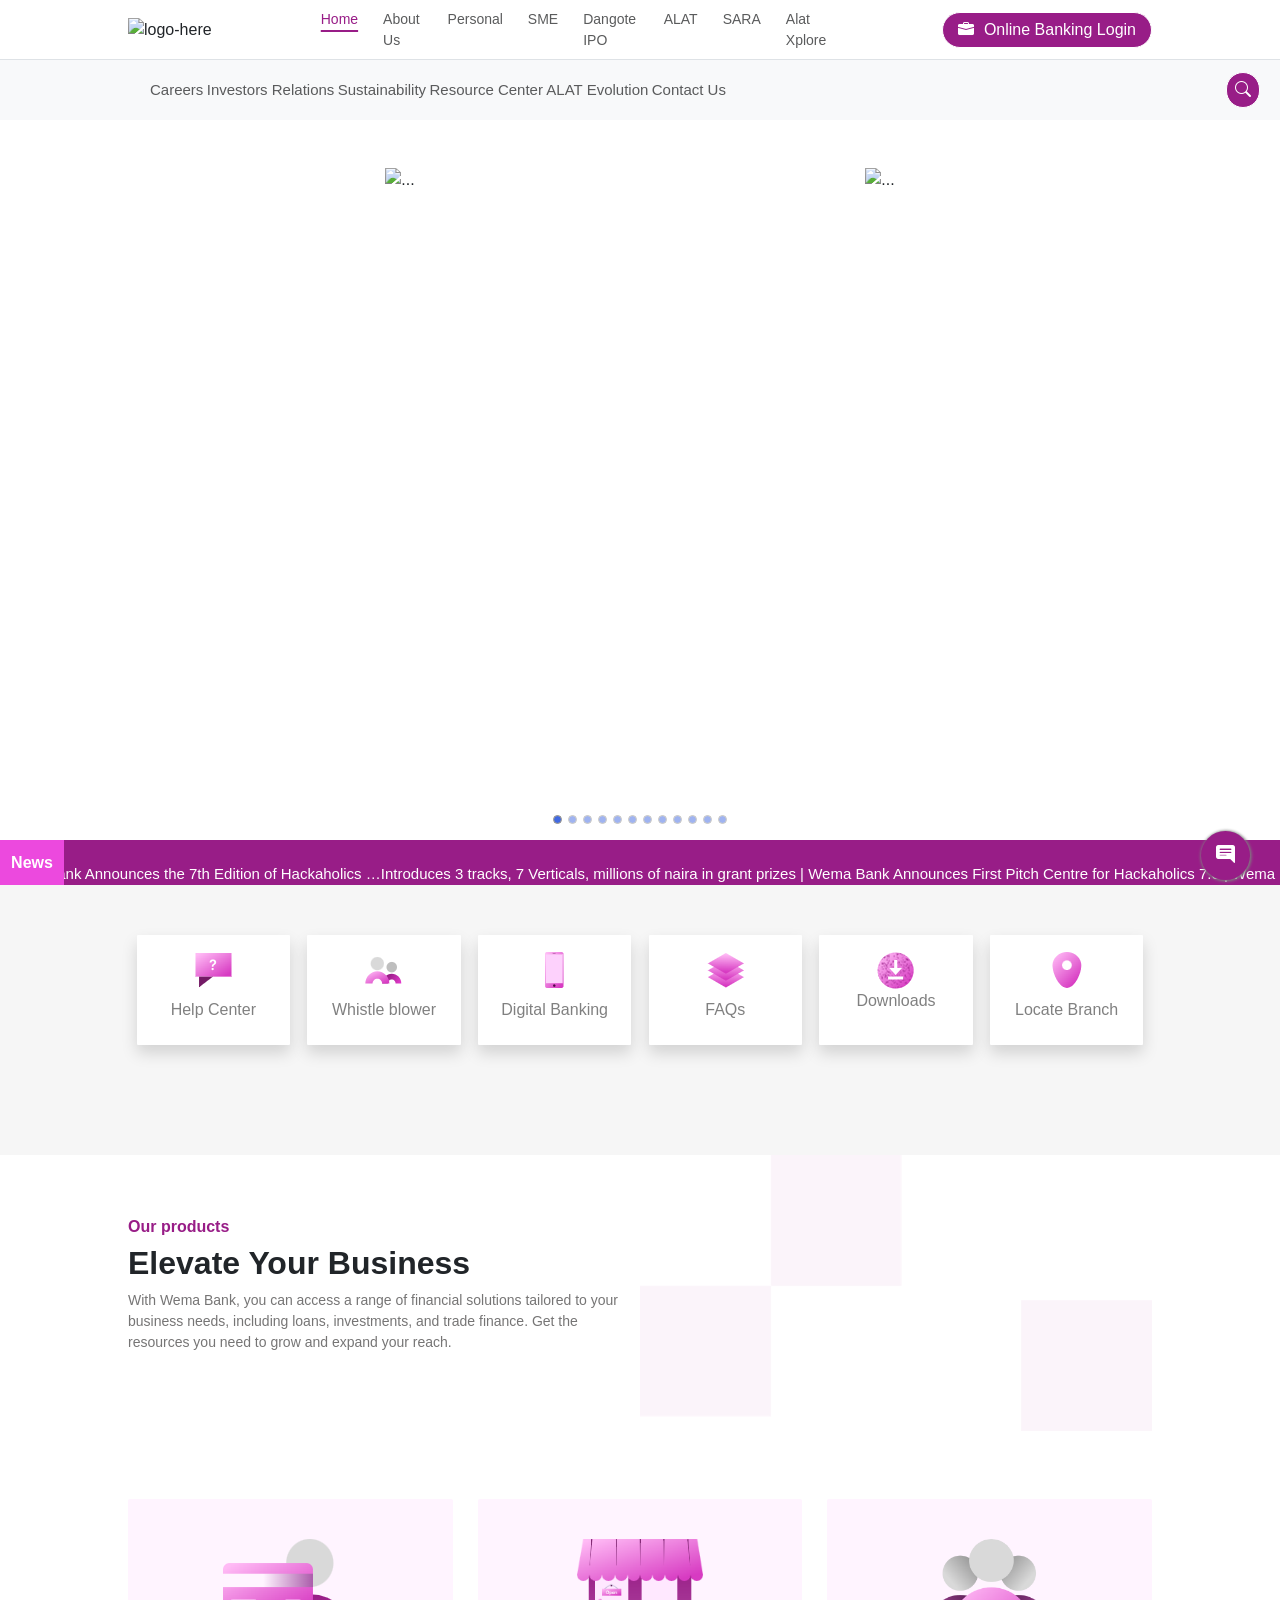
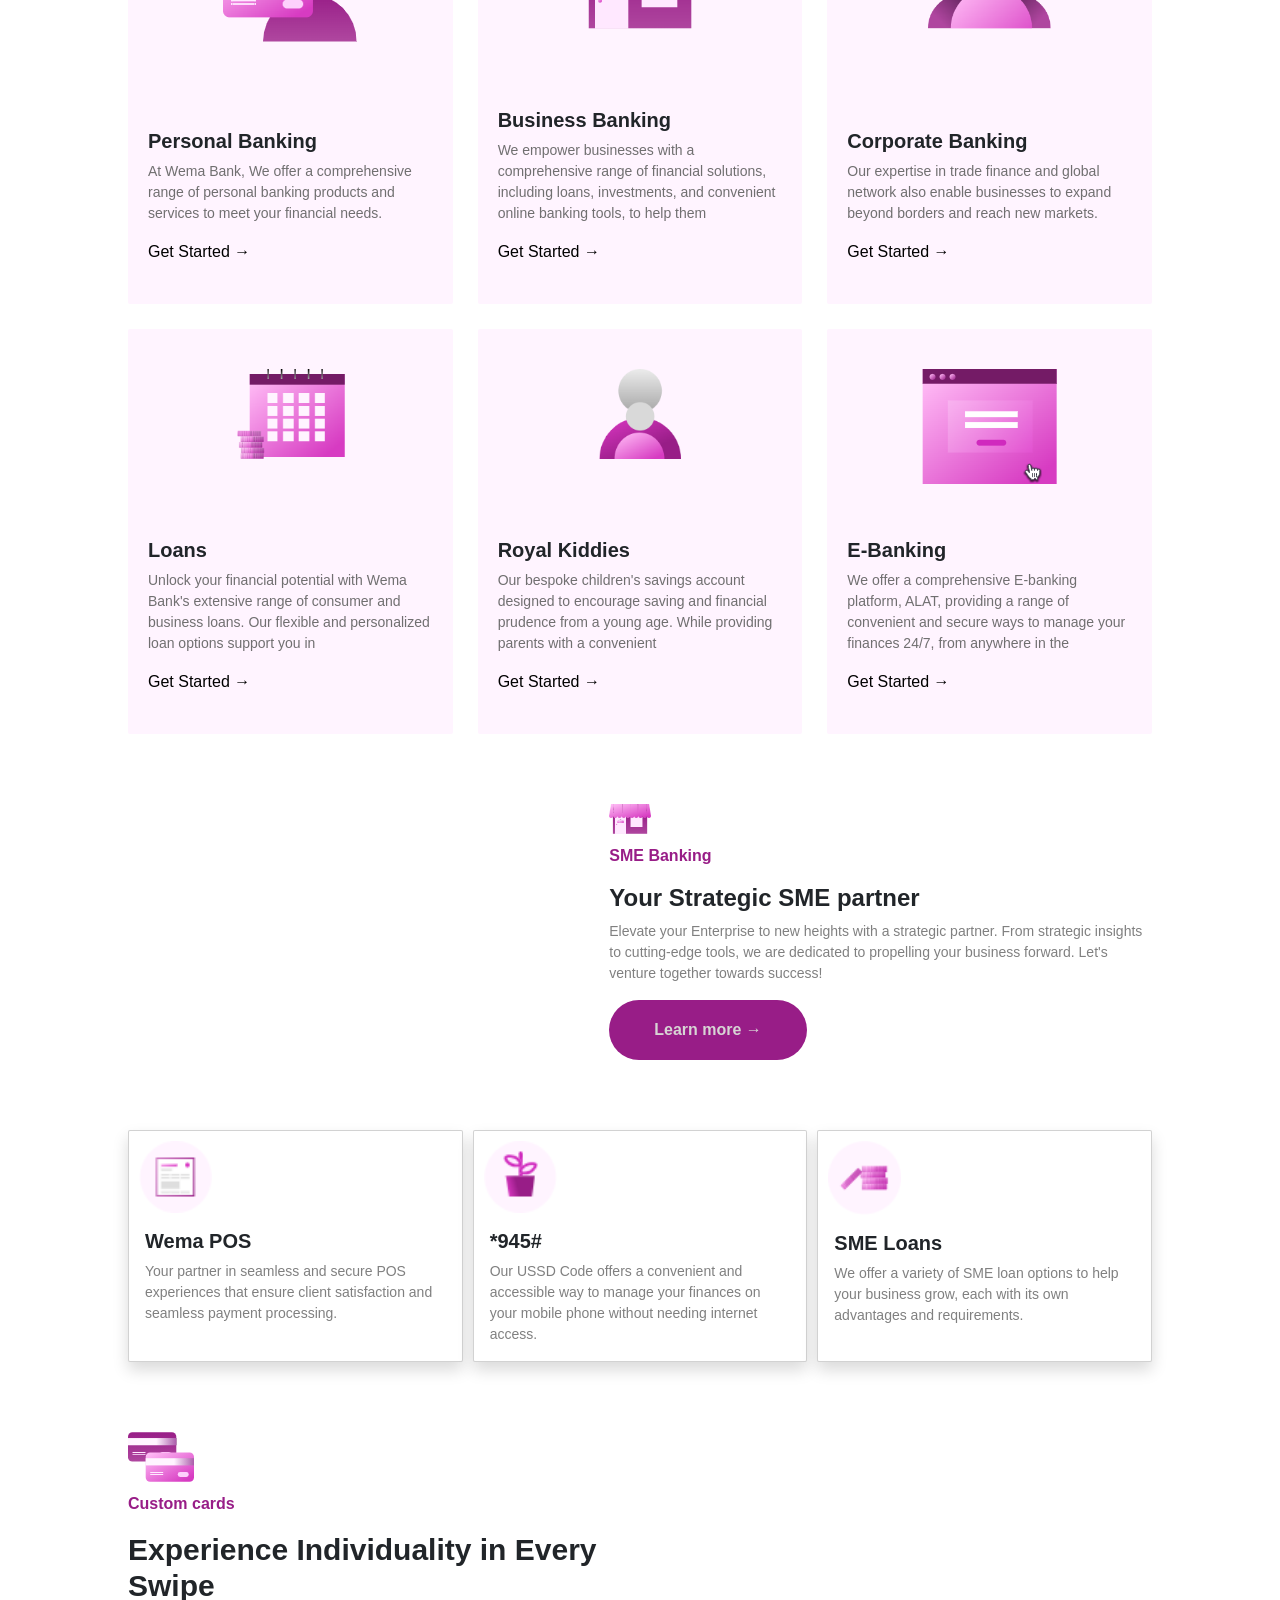
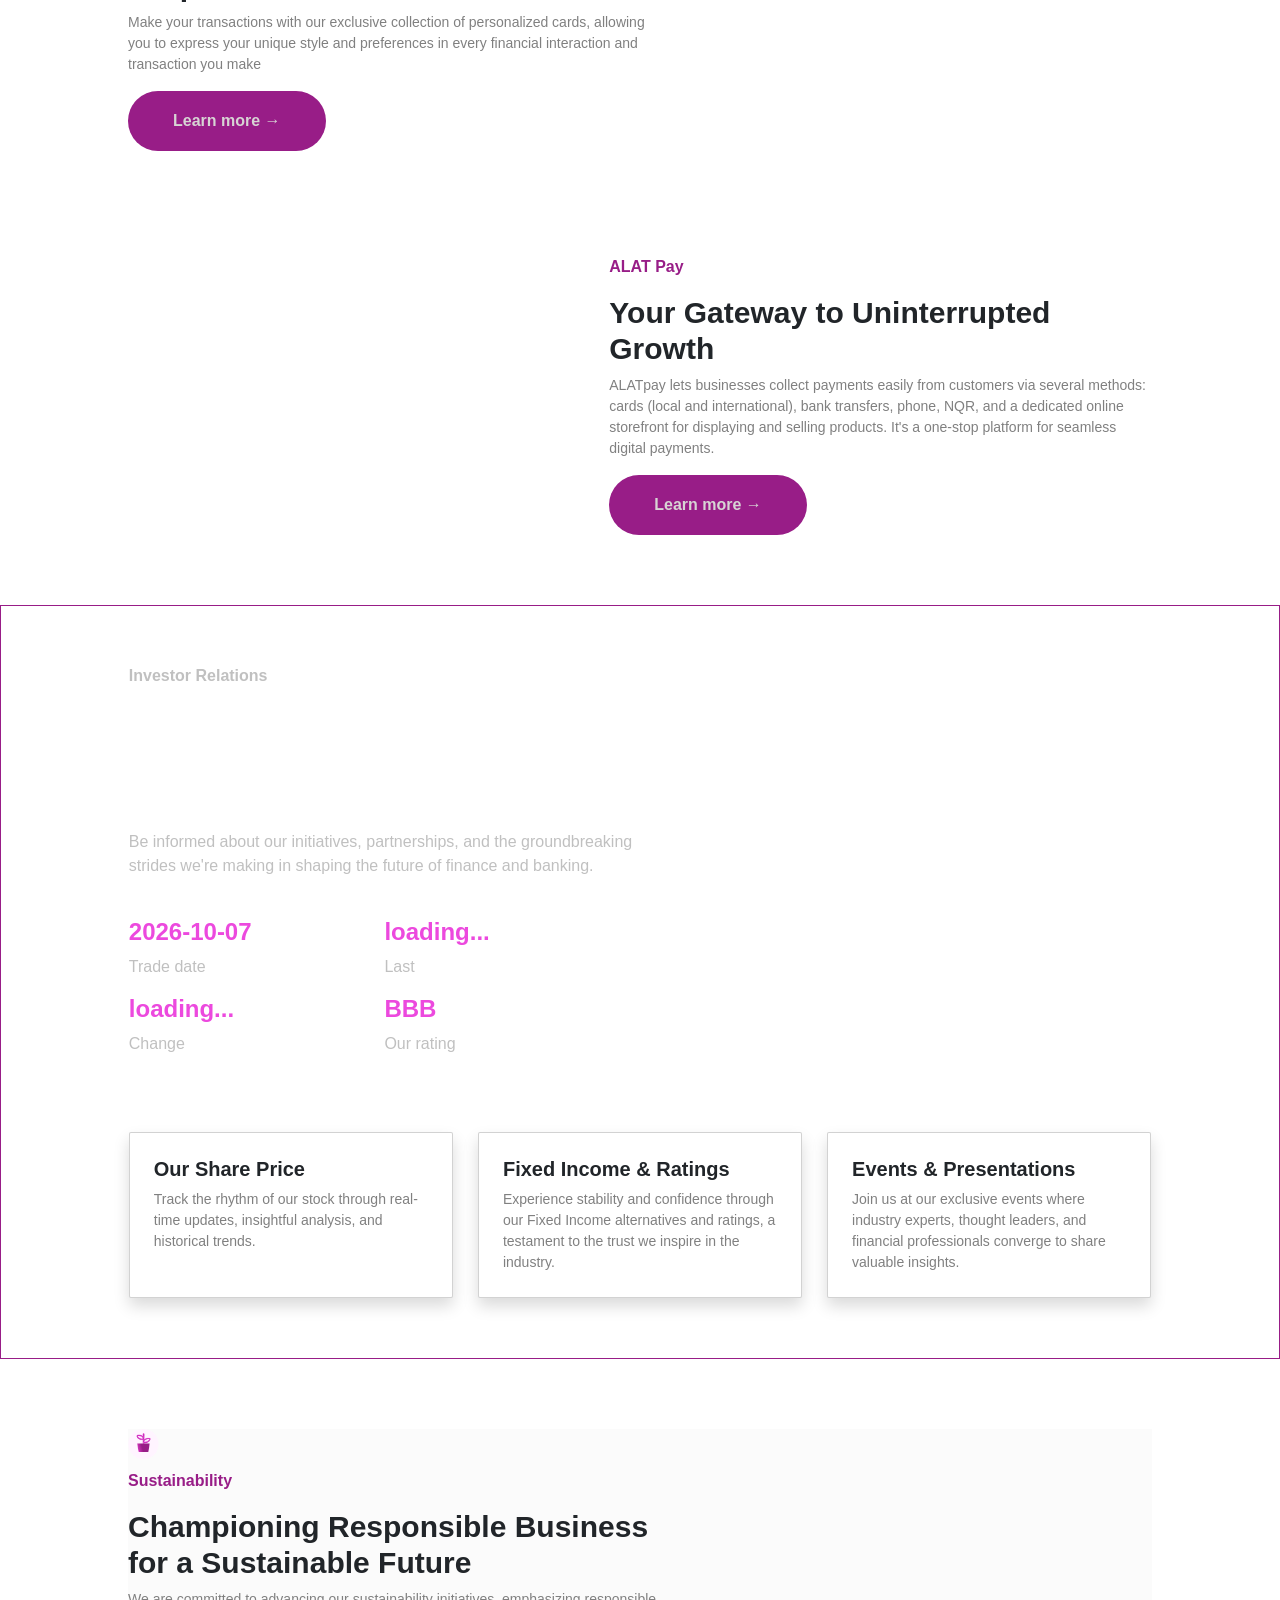
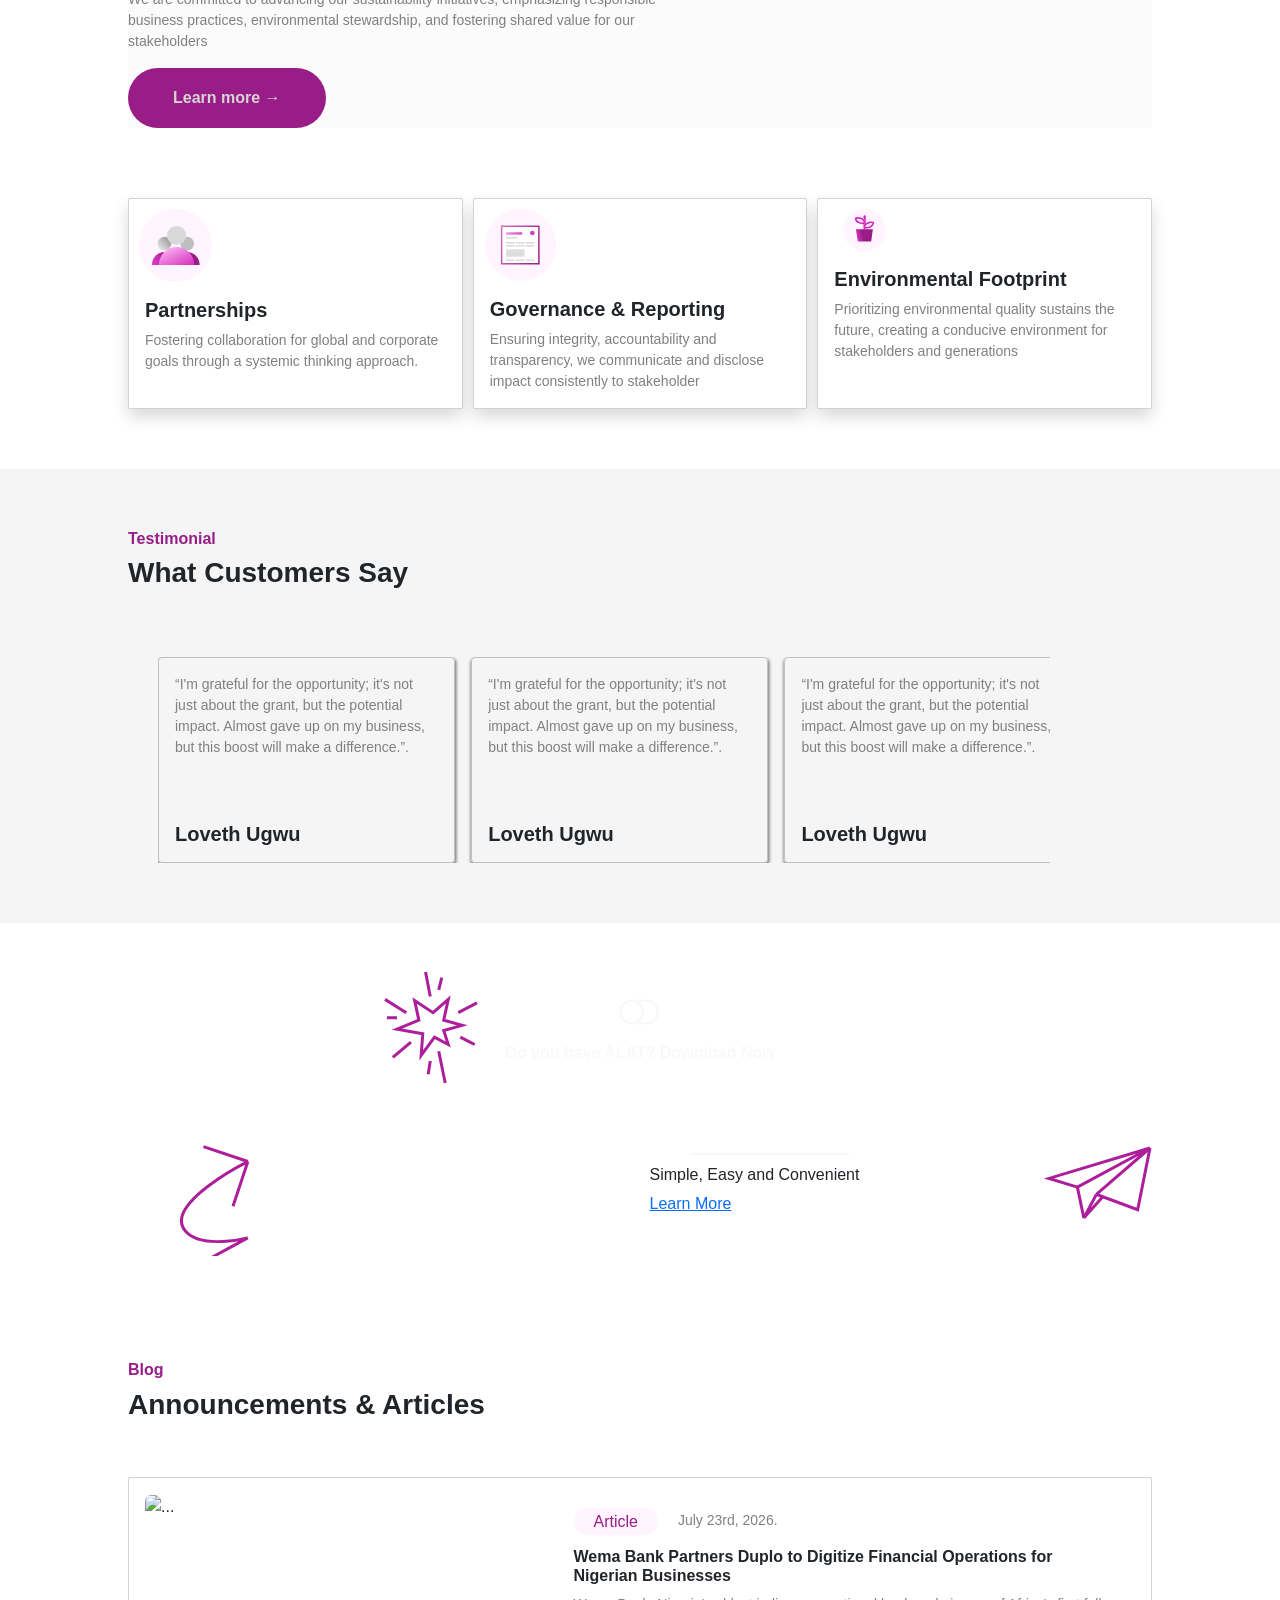
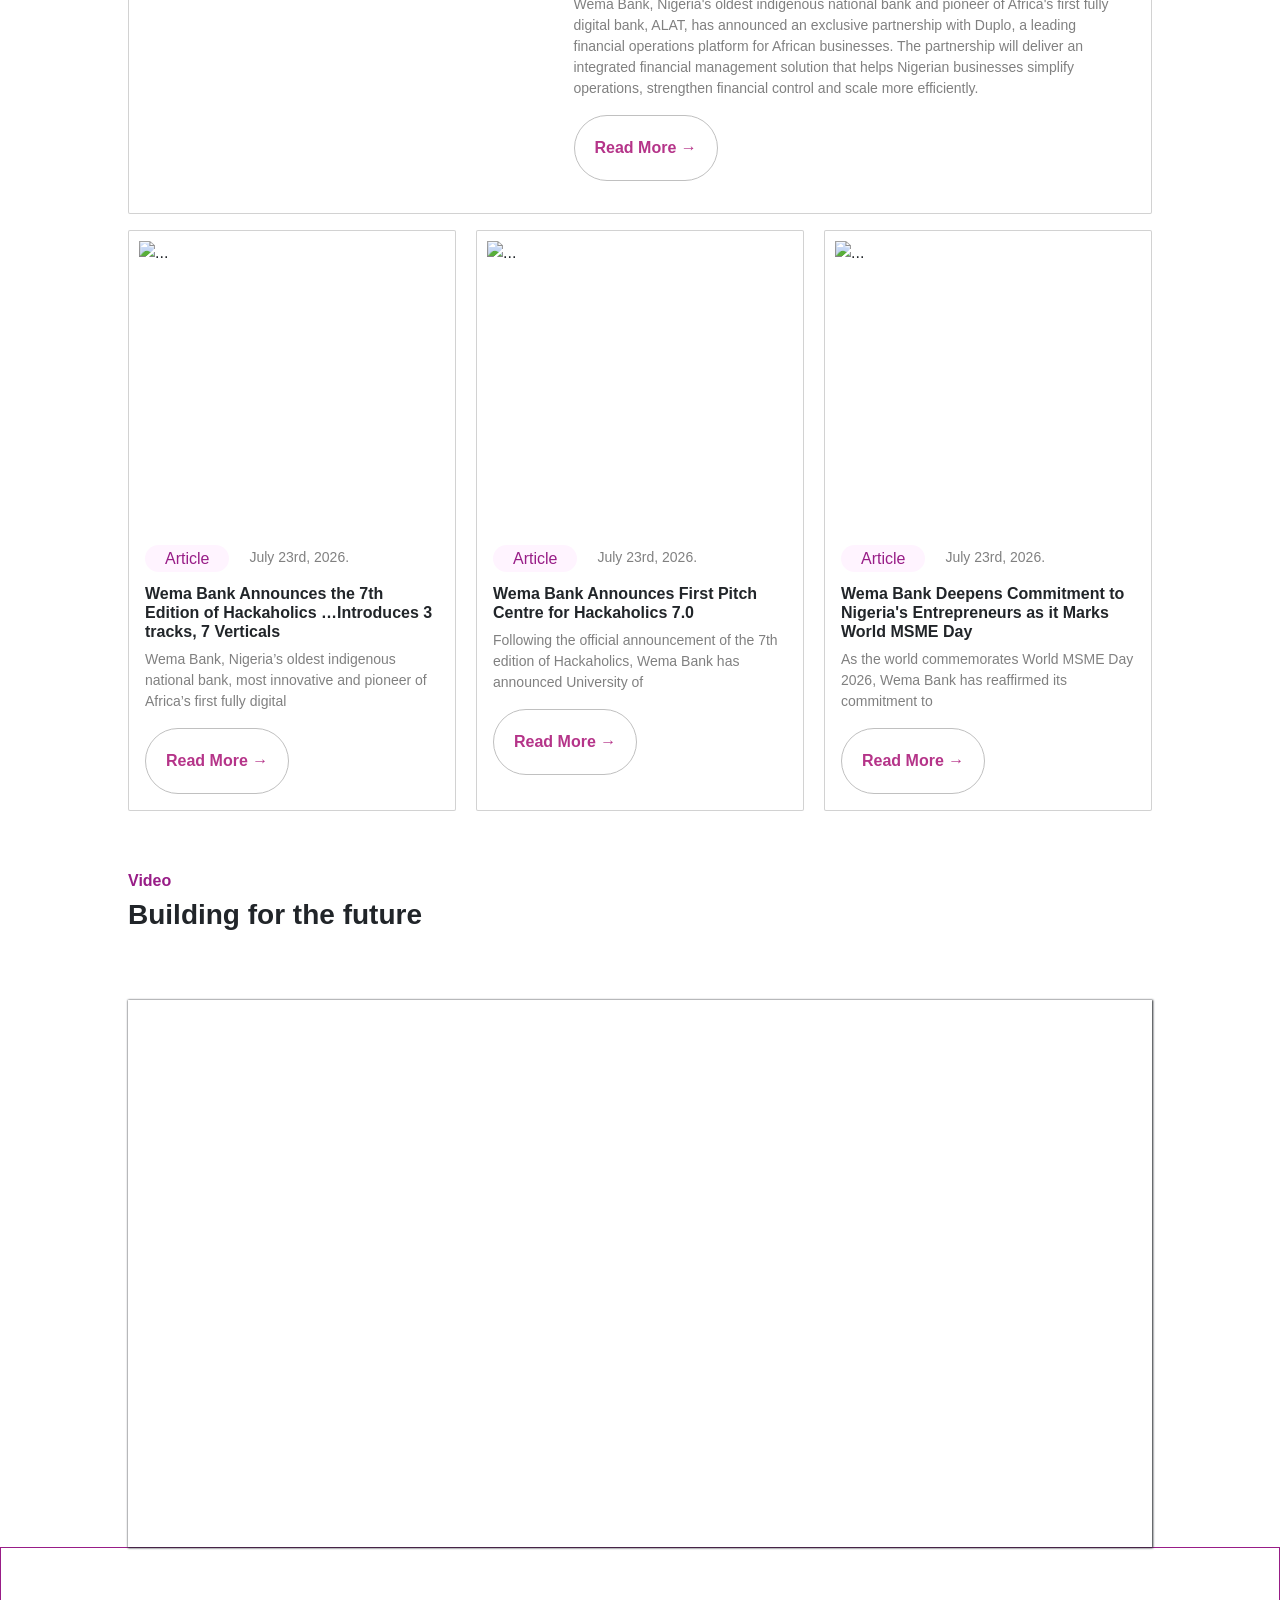
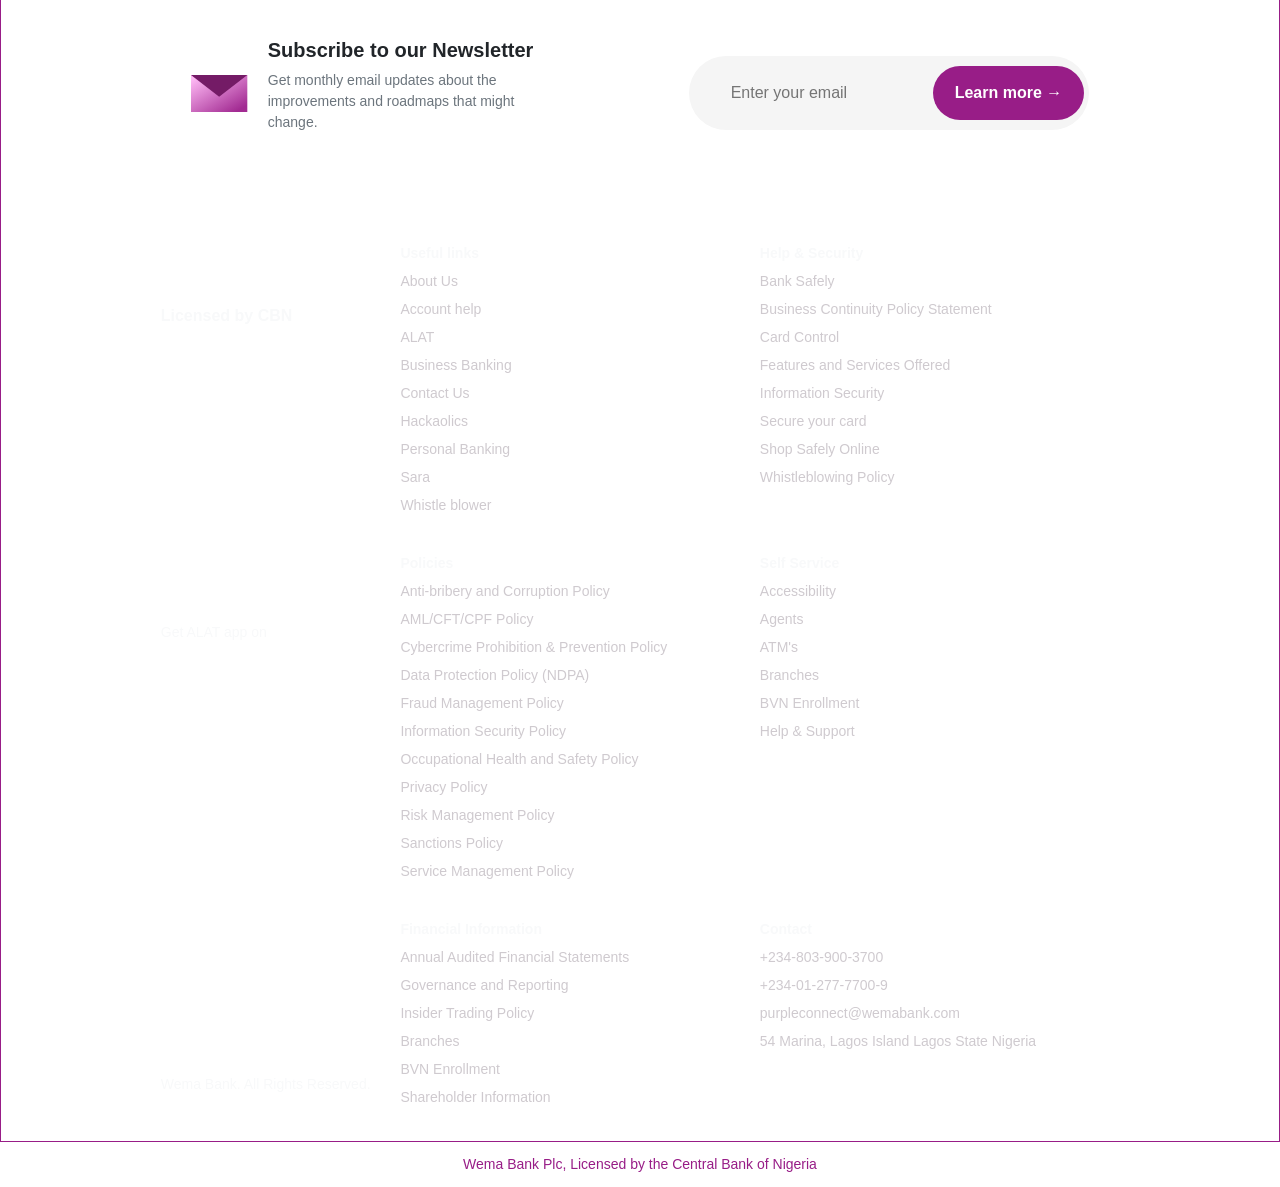
==== commit 61a4f2f8: "Refactor navigation links and enhance dropdown styles; improve button hover effects and responsivene" ====
--- a/index.html
+++ b/index.html
@@ -67,13 +67,13 @@
   
   <div class="nav-topbar-container2 /border /border-bottom bg-light ">
     <div class="nav2-links">
-      <a href="" class="career-link border border-1 p-3">Careers</a>
-      <!-- <ul class="dropdowns dropdown1">
+      <a href="" class="career-link">Careers</a>
+       <ul class="dropdowns dropdown1">
                                 <li>Why join Wema Bank</li>
                                 <li>Our Recruitment Process</li>
                                 <li>Career Opportunities</li>
                                 <li>Purple Academy</li>
-                            </ul> -->
+                            </ul>
       <a href="" class="investor-link">Investors Relations</a>
        <!-- <ul class="dropdowns dropdown2">
                                 <li>Financial Reports</li>
@@ -112,7 +112,7 @@
 </div>
   <div class="carousel-inner">
     <div class="carousel-item active ad-0 ">
-      <div class=" col-9 m-auto d-flex justify-content-around mt-5">
+      <div class=" col-9 m-auto d-flex justify-content-around mt-5 ">
         <img src="https://wemabank.com/assets/web-banner-left-O-e2CFT7.png" alt="..." height="500" >
         <img src="https://wemabank.com/assets/web-banner-right-9DPygWl2.png" alt="..." height="500">
       </div>
@@ -490,13 +490,13 @@
 
                       
 
-                      <div>
-                        <img src="https://wemabank.com/assets/investor_img-cbcYPP_A.jpg" alt="" height="400">
+                      <div class="investor-img">
+                        <img src="https://wemabank.com/assets/investor_img-cbcYPP_A.jpg" alt="">
                       </div>
               </div>
 
               <div class="investor-cards">
-                    <div class="card shadow p-2 " style="width: 24rem;">
+                    <div class="card shadow p-2 " >
                        <div class="card-body">
                         <h5 class="card-title">Our Share Price</h5>
                         <p class="card-text">Track the rhythm of our stock through real-time updates, insightful analysis, and historical trends.</p>
@@ -504,7 +504,7 @@
                     </div>
 
 
-                    <div class="card shadow p-2" style="width: 24rem;">
+                    <div class="card shadow p-2">
                       <div class="card-body">
                         <h5 class="card-title">Fixed Income & Ratings</h5>
                         <p class="card-text">Experience stability and confidence through our Fixed Income alternatives and ratings, a testament to the trust we inspire in the industry.</p>
@@ -512,7 +512,7 @@
                     </div>
 
 
-                    <div class="card shadow p-2" style="width: 24rem;">
+                    <div class="card shadow p-2">
                       <div class="card-body">
                         <h5 class="card-title">Events & Presentations</h5>
                         <p class="card-text">Join us at our exclusive events where industry experts, thought leaders, and financial professionals converge to share valuable insights.</p>
@@ -723,7 +723,7 @@
                           <div class="duplo-text">
                             <h4>Wema Bank Partners Duplo to Digitize Financial Operations for Nigerian Businesses</h4>
                             <p>Wema Bank, Nigeria's oldest indigenous national bank and pioneer of Africa's first fully digital bank, ALAT, has announced an exclusive partnership with Duplo, a leading financial operations platform for African businesses. The partnership will deliver an integrated financial management solution that helps Nigerian businesses simplify operations, strengthen financial control and scale more efficiently.</p>
-                            <a href="">Learn More &rarr;</a>
+                            <a href="">Read More &rarr;</a>
                           </div>
                             
                       </div>
@@ -746,7 +746,7 @@
                           <div class="duplo-text">
                             <h4>Wema Bank Announces the 7th Edition of Hackaholics …Introduces 3 tracks, 7 Verticals</h4>
                             <p>Wema Bank, Nigeria’s oldest indigenous national bank, most innovative and pioneer of Africa’s first fully digital</p>
-                            <a href="">Learn More &rarr;</a>
+                            <a href="">Read More &rarr;</a>
                           </div>
                       </div>
                     </div>
--- a/wema.css
+++ b/wema.css
@@ -140,23 +140,7 @@
     margin-left: 350px;
 }
 
-/* .nav2-links-ul{
-   list-style-type: none;
-   background-color: white;
-   color: black;
-   text-wrap: nowrap;
-   border-radius: 5px;
-   box-shadow: .5px .5px 2px .1px;
-   display: flex;
-   flex-direction: column;
-   padding: 10px;
-   position: absolute;
-   top: 18px;
-   line-height: 30px;
-   cursor: pointer;
-   opacity: 0;
-   
- } */
+
 
 .dropdown1{
     clip-path: polygon(23% 0, 28% 8%, 100% 8%, 100% 100%, 0 100%, 0 8%, 18% 8%);
@@ -201,7 +185,7 @@
    
 }
 
-.career-link:hover ~ .dropdown1{
+.career-link:hover .dropdowns{
  display:block
 }
 
@@ -246,7 +230,7 @@
 
 .ad-2{
     background-color: white;
-    height: 80dvh;
+    height: 75dvh;
 }
 
 .ad-3{
@@ -306,11 +290,20 @@
     text-decoration: none;
     color: #981D87;
     font-weight: 600;
+    transition: all;
+    transition-duration: .5s;
+}
+
+.ad-button1:hover{
+    transform: scale(110%);
+    background-color: #981D87;
+    color: white;
+    border: none;
 }
 
 .ad-7{
     background-color: white;
-    height: 80dvh;
+    height: 75dvh;
 }
 
 .card2{
@@ -345,6 +338,16 @@
     text-decoration: none;
     color: white;
     font-weight: 600;
+    transition: all;
+    transition-duration: .5s;
+}
+
+.ad-button2:hover{
+    transform: scale(110%);
+    background-color: white;
+    color: #981D87;
+    border: 1px solid #981D87;
+
 }
 
 .ad-8{
@@ -385,6 +388,16 @@
     text-decoration: none;
     color: #B53489;
     font-weight: 600;
+    transition: all;
+    transition-duration: .5s;
+}
+
+.ad-button3:hover{
+    transform: scale(110%);
+    background-color: #981D87;
+    color: white;
+    border: 1px solid #981D87;
+
 }
 
 .ad-9{
@@ -425,6 +438,15 @@
     text-decoration: none;
     color: #814590;
     font-weight: 600;
+    transition: all;
+    transition-duration: .5s;
+}
+
+.ad-button4:hover{
+    transform: scale(110%);
+    background-color: #981D87;
+    color: white;
+    border: none;
 }
 
 .ad-10{
@@ -466,6 +488,15 @@
     text-decoration: none;
     color: #B53489;
     font-weight: 600;
+    transition: all;
+    transition-duration: .5s;
+}
+
+.ad-button5:hover{
+    transform: scale(110%);
+    background-color: #981D87;
+    color: white;
+    border: none;
 }
 
 .ad-11{
@@ -506,6 +537,15 @@
     text-decoration: none;
     color: rgb(215, 212, 212);
     font-weight: 600;
+    transition: all;
+    transition-duration: .5s;
+}
+
+.ad-button6:hover{
+    transform: scale(110%);
+    background-color: white;
+    color: #981D87;
+    border: none;
 }
 
                 /* ad-responsiveness */
@@ -864,6 +904,15 @@
     text-decoration: none;
     color: rgb(215, 212, 212);
     font-weight: 600;
+    transition: all;
+    transition-duration: .5s;
+}
+
+.SME-texts>a:hover{
+    transform: scale(105%);
+    background-color: white;
+    color: #981D87;
+    border: 1px solid #981D87;
 }
 
 @media(max-width:900px){
@@ -1001,6 +1050,15 @@
     text-decoration: none;
     color: rgb(215, 212, 212);
     font-weight: 600;
+    transition: all;
+    transition-duration: .5s;
+}
+
+.custom-texts>a:hover{
+    transform: scale(105%);
+    background-color: white;
+    color: #981D87;
+    border: 1px solid #981D87;
 }
 
 @media(max-width:900px){
@@ -1092,6 +1150,15 @@
     text-decoration: none;
     color: rgb(215, 212, 212);
     font-weight: 600;
+    transition: all;
+    transition-duration: .5s;
+}
+
+.ALAT-texts>a:hover{
+    transform: scale(105%);
+    background-color: white;
+    color: #981D87;
+    border: 1px solid #981D87;
 }
 
 @media(max-width:900px){
@@ -1139,10 +1206,90 @@
     width: 80%;
     /* border: 2px solid white; */
     margin: auto;
-    display: grid;
-    grid-template-columns: repeat(auto-fit, minmax(500px, 1fr));
-    gap: 25px;
+    display: flex;
+    justify-content: space-between;
+
     /* align-items: center; */
+}
+
+.investor-texts{
+    /* border: 1px solid white; */
+    width: 50%;
+}
+
+.investor-img>img{
+        width: 600px;
+}
+
+@media(max-width:900px){
+    
+
+    .investor-content{
+        flex-wrap: nowrap;
+        gap:20px;
+    }
+
+     .investor-img>img{
+        width: 350px;
+        
+    }
+
+   .ratings{
+    display: flex !important;
+    flex-wrap: wrap;
+    column-gap: 100px;
+    width: 100%;
+    
+   }
+}
+
+@media(max-width:500px){
+   
+
+    .investor-texts{
+        width: 100%;
+        
+        
+    }
+
+    .investor-content{
+        width: 95%;
+        flex-wrap: wrap;
+        gap:20px;
+    }
+
+    .ratings{
+    display: flex !important;
+    flex-wrap: wrap;
+    column-gap: 100px;
+    width: 100%;
+    
+   }
+
+   .investor-img>img{
+        width: 400px;
+        
+    }
+
+    
+.investor-texts>h6{
+    color: silver;
+    font-weight: 600;
+    font-size: 18px;
+}
+
+.investor-texts>h2{
+    color: white;
+    font-weight: 600;
+    font-size: 40px;
+}
+
+.investor-texts>p{
+    font-size: 13px;
+     color: rgb(165, 164, 164);
+}
+
+     
 }
 
 .investor-texts>h6{
@@ -1246,6 +1393,15 @@
     text-decoration: none;
     color: rgb(215, 212, 212);
     font-weight: 600;
+    transition: all;
+    transition-duration: .5s;
+}
+
+.sustainability-texts>a:hover{
+    transform: scale(105%);
+    background-color: white;
+    color: #981D87;
+    border: 1px solid #981D87;
 }
 
 .plant-img{
@@ -1373,8 +1529,16 @@
     margin-top: 8px;
 }
 
+
+
 .app-store-resp{
     display: none;
+}
+
+@media(max-width:900px){
+    .star-icon2{
+        display: none;
+    }
 }
 
 @media(max-width:500px){
@@ -1513,6 +1677,7 @@
     text-decoration: none;
     border-radius: 20px;
     padding: 5px 20px;
+
 }
 
 .article-blog>p{
@@ -1547,6 +1712,16 @@
     text-decoration: none;
     color: #B53489;
     font-weight: 600;
+    transition: all;
+    transition-duration: .9s;
+}
+
+.duplo-text>a:hover{
+    transform: scale(105%);
+    padding: 20px 30px;
+    background-color: #981D87;
+    color: white;
+    border: none;
 }
 
 .youtube{
@@ -1623,6 +1798,15 @@
     text-decoration: none;
     color: white;
     font-weight: 600;
+    transition: all;
+    transition-duration: .5s;
+}
+
+.footer-btn:hover{
+    transform: scale(105%);
+    background-color:white;
+    color: #981D87;
+    border: 1px solid;
     
 }
 
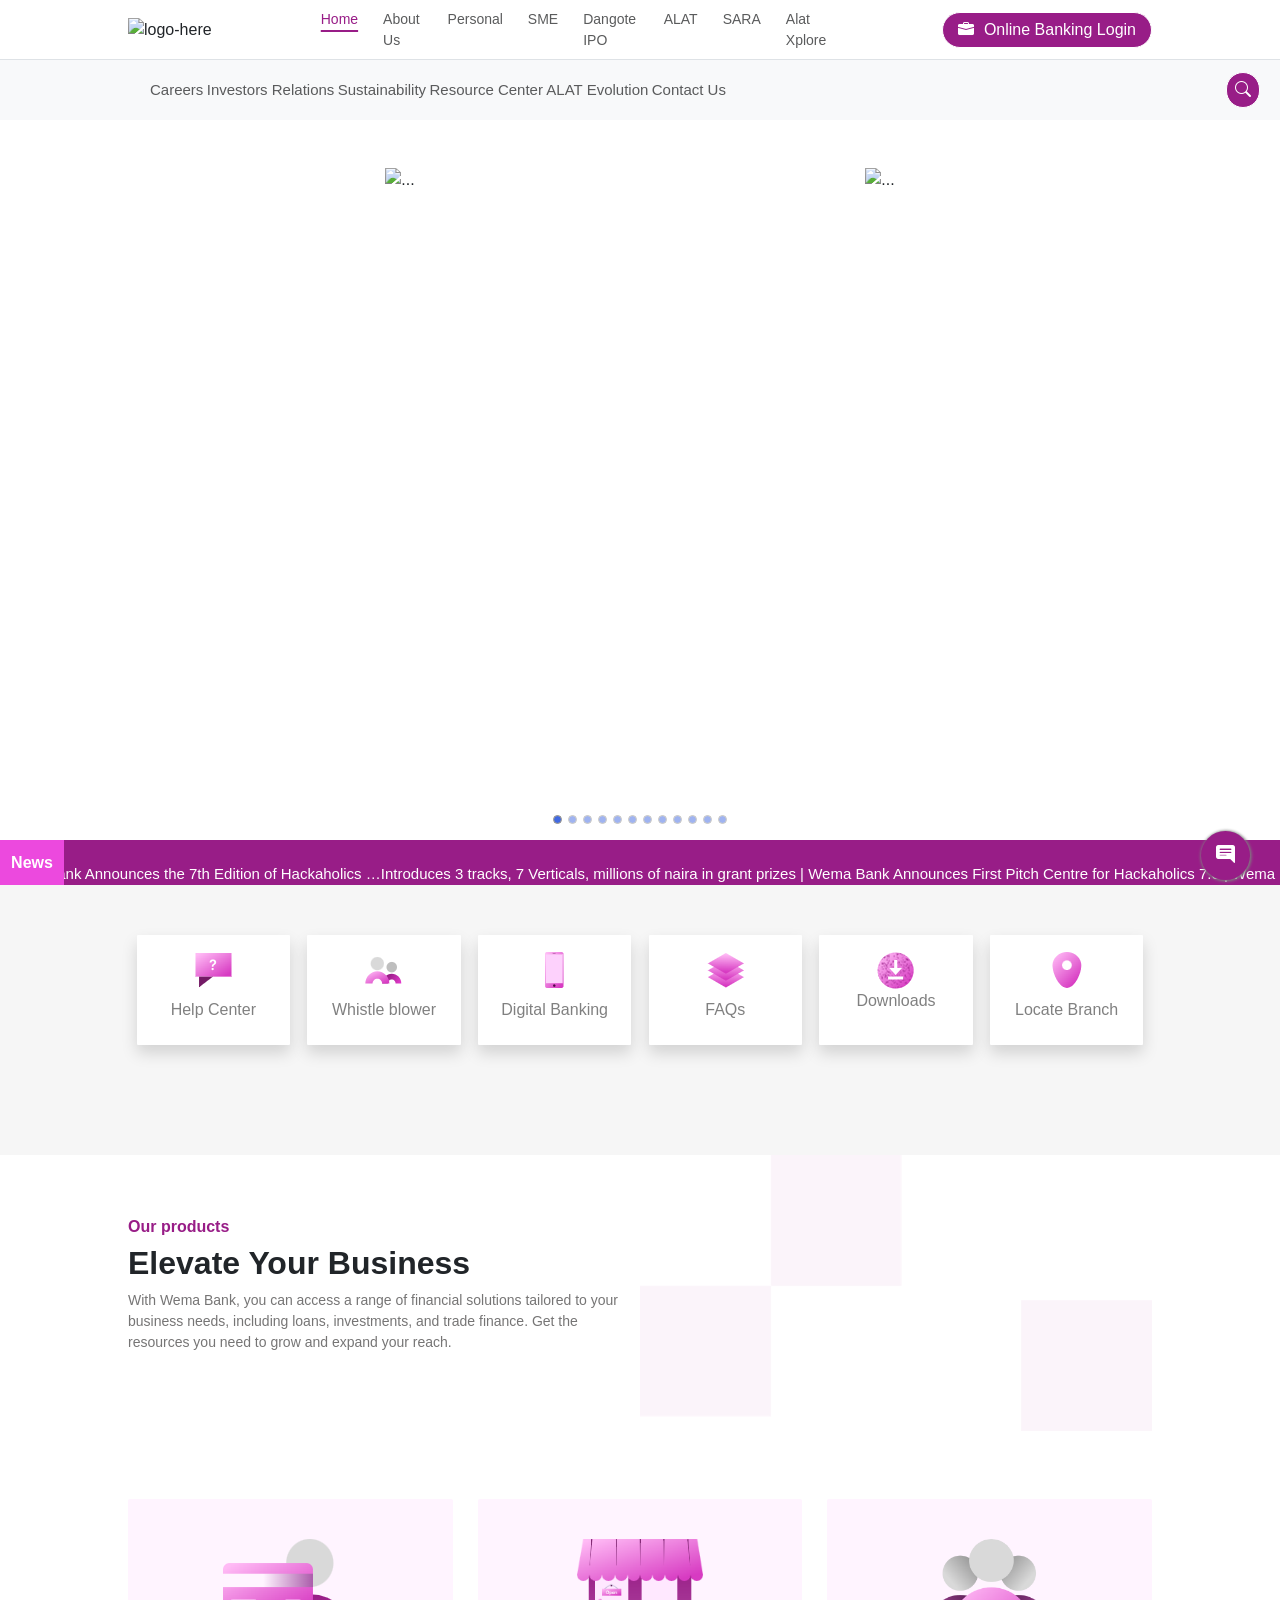
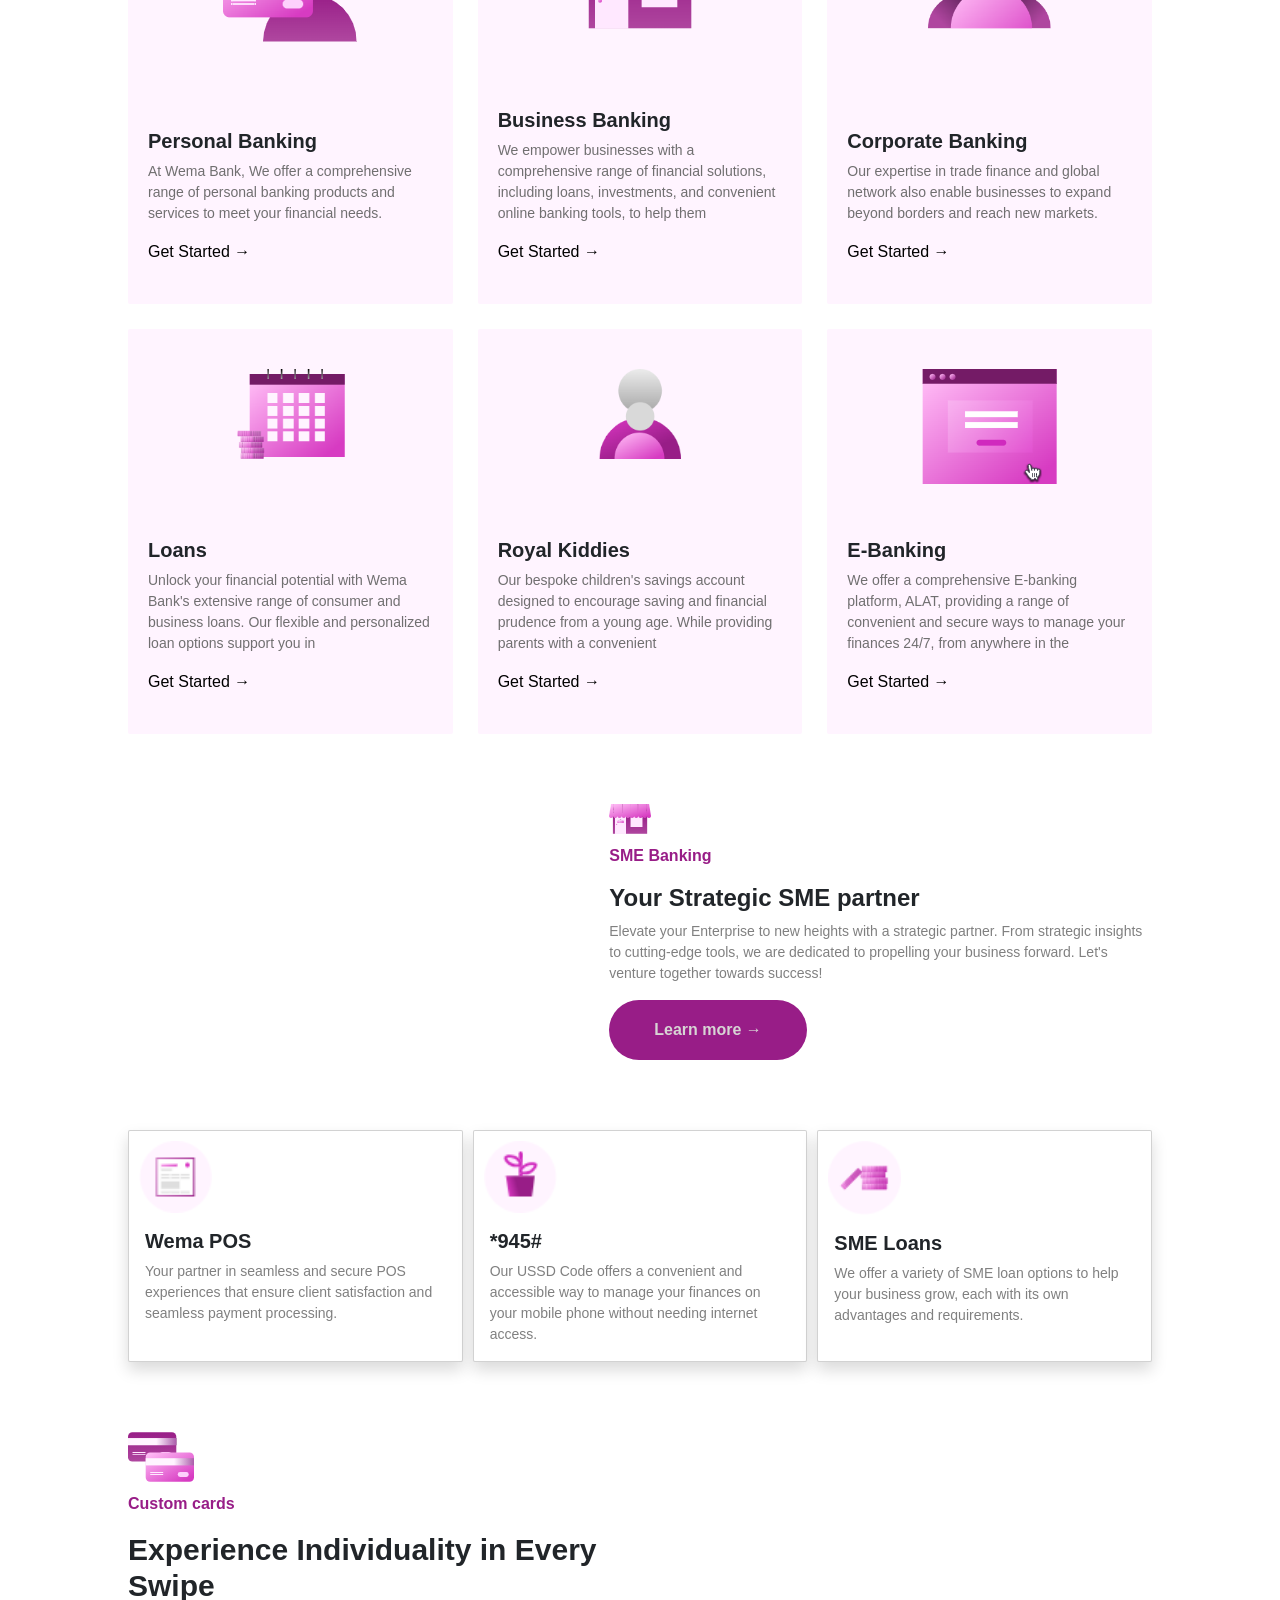
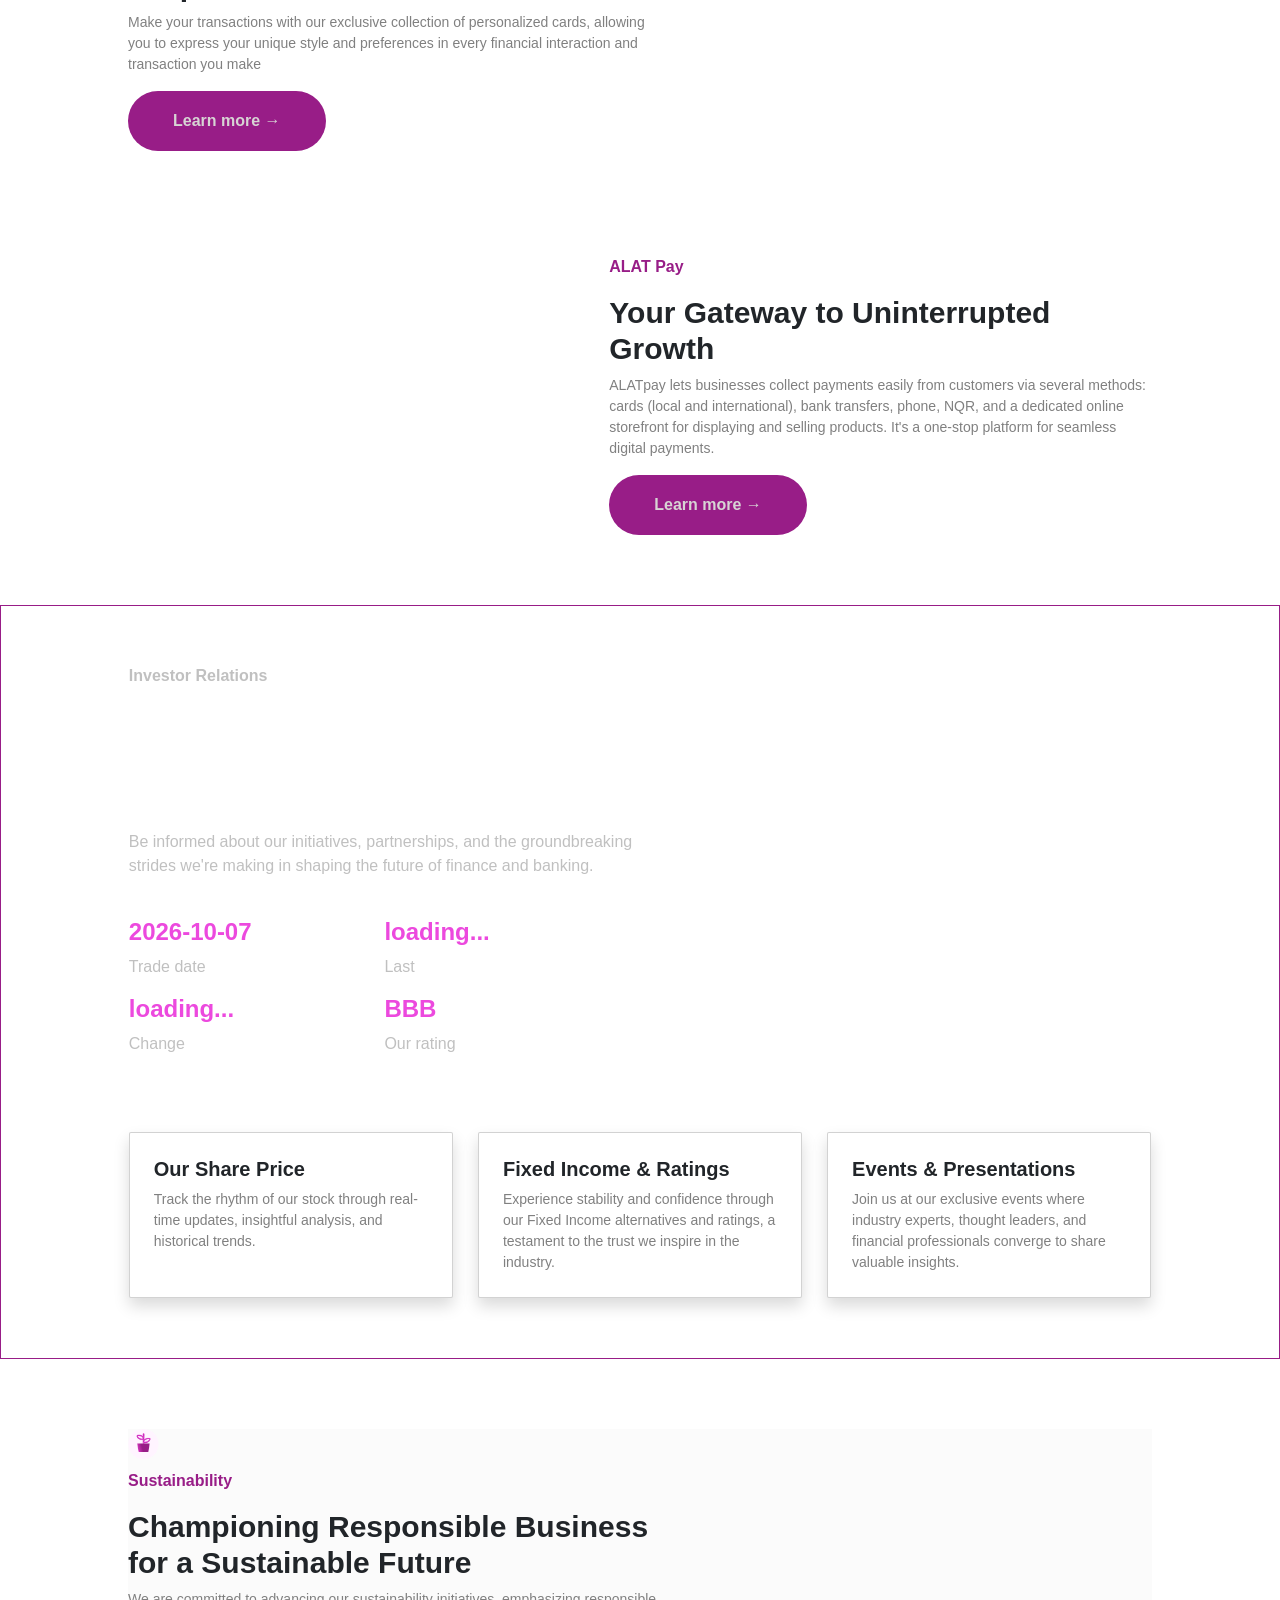
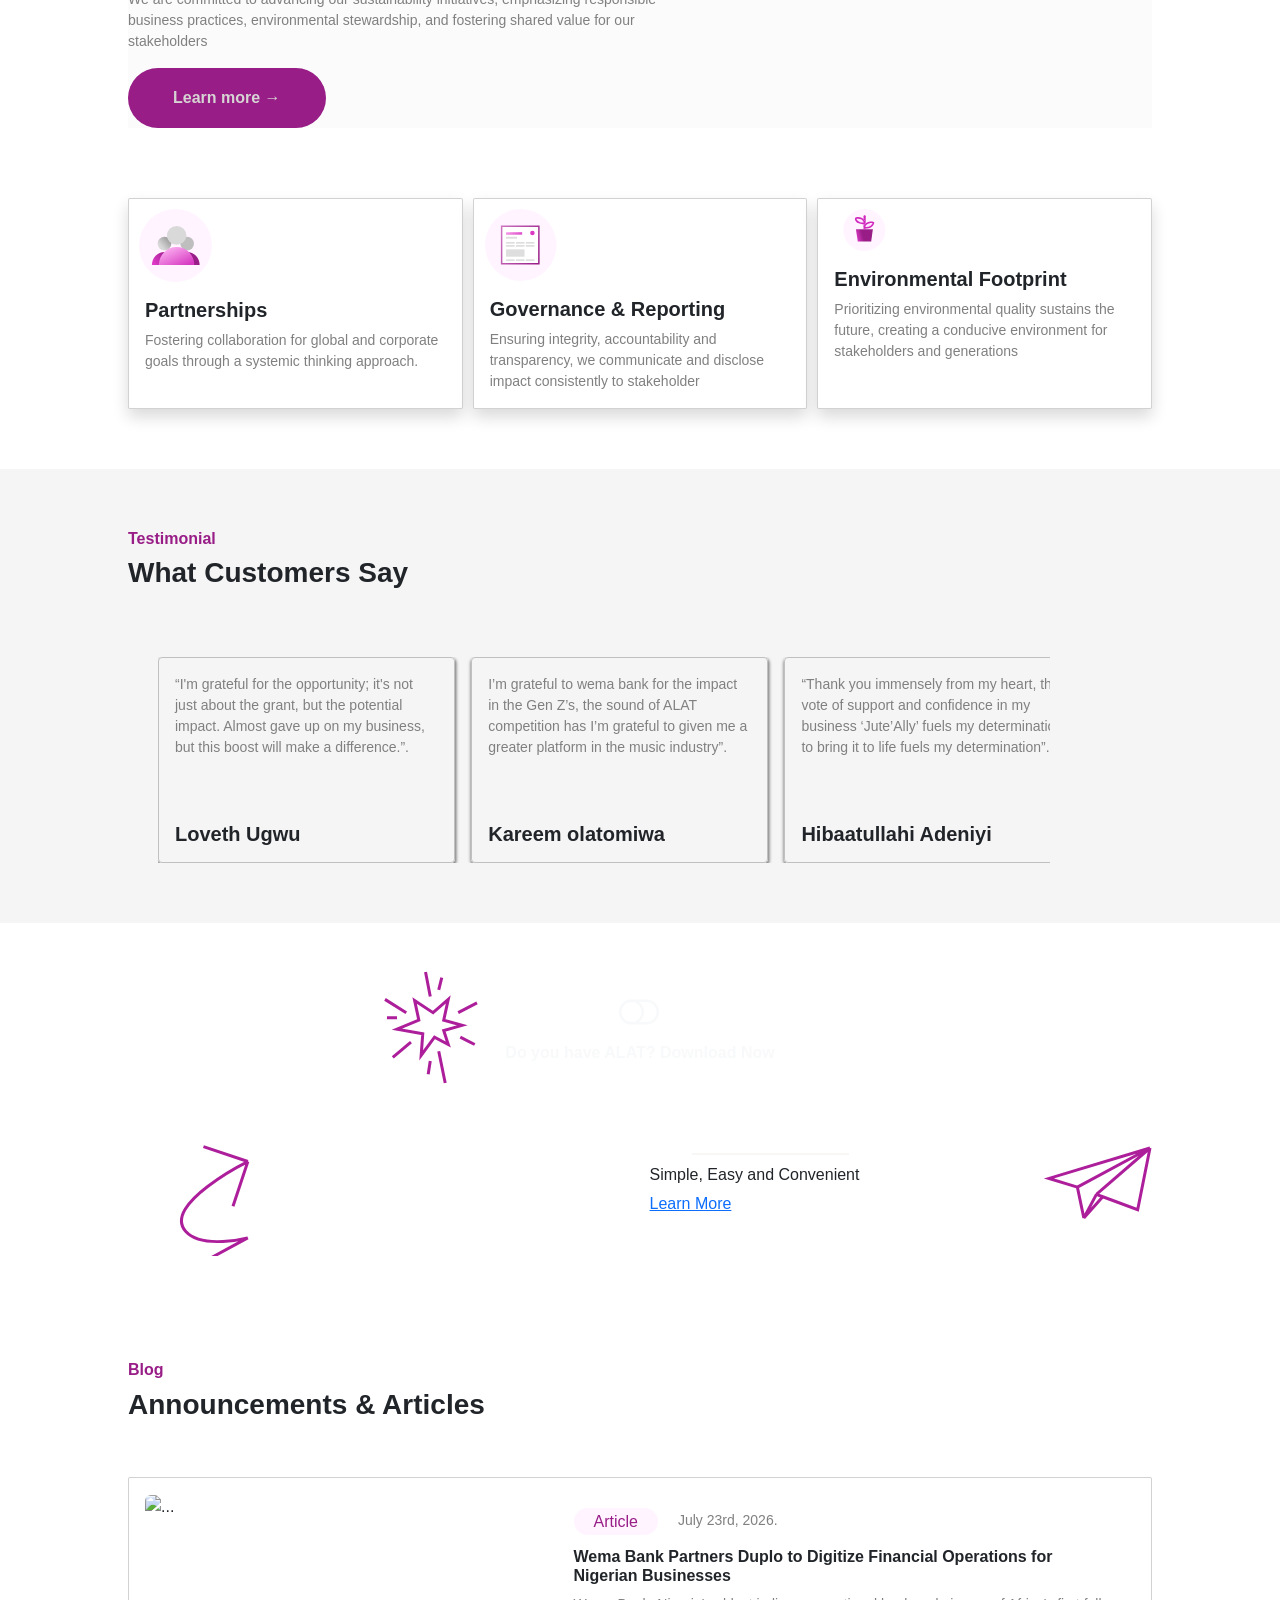
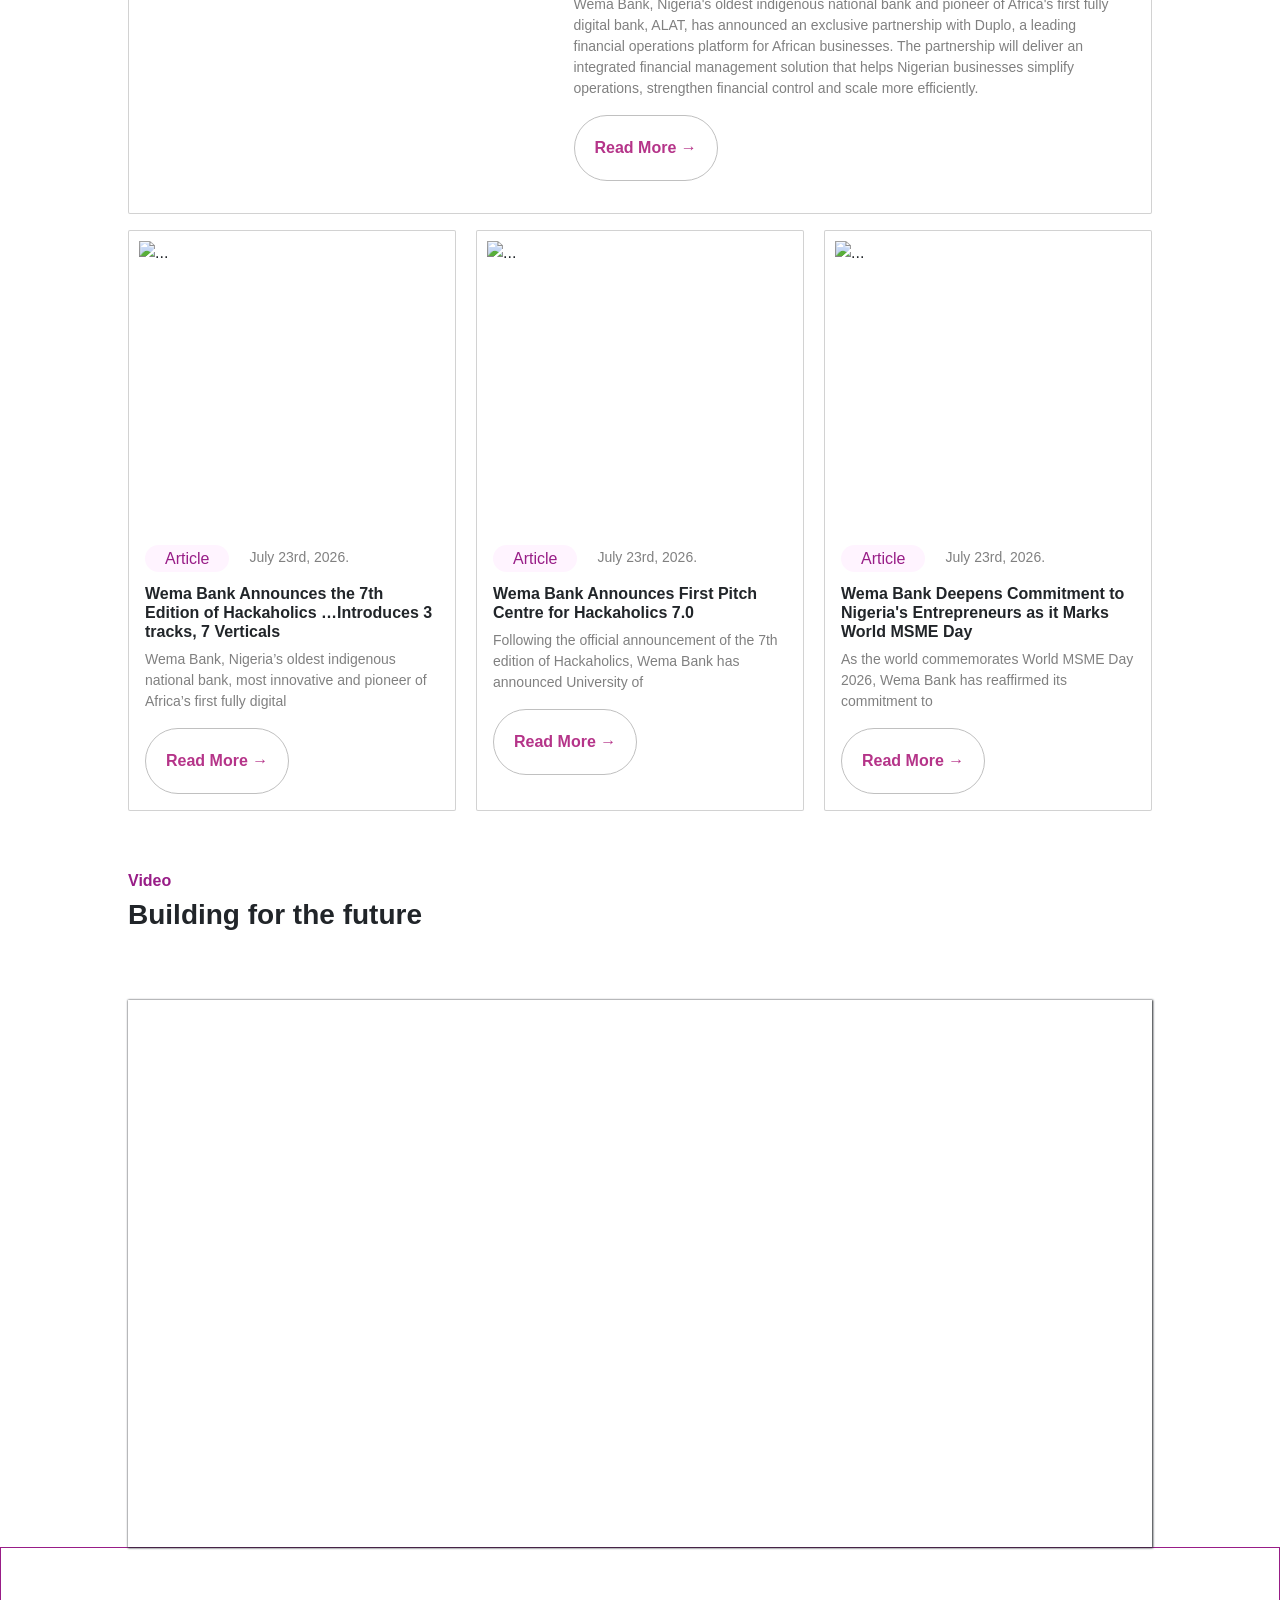
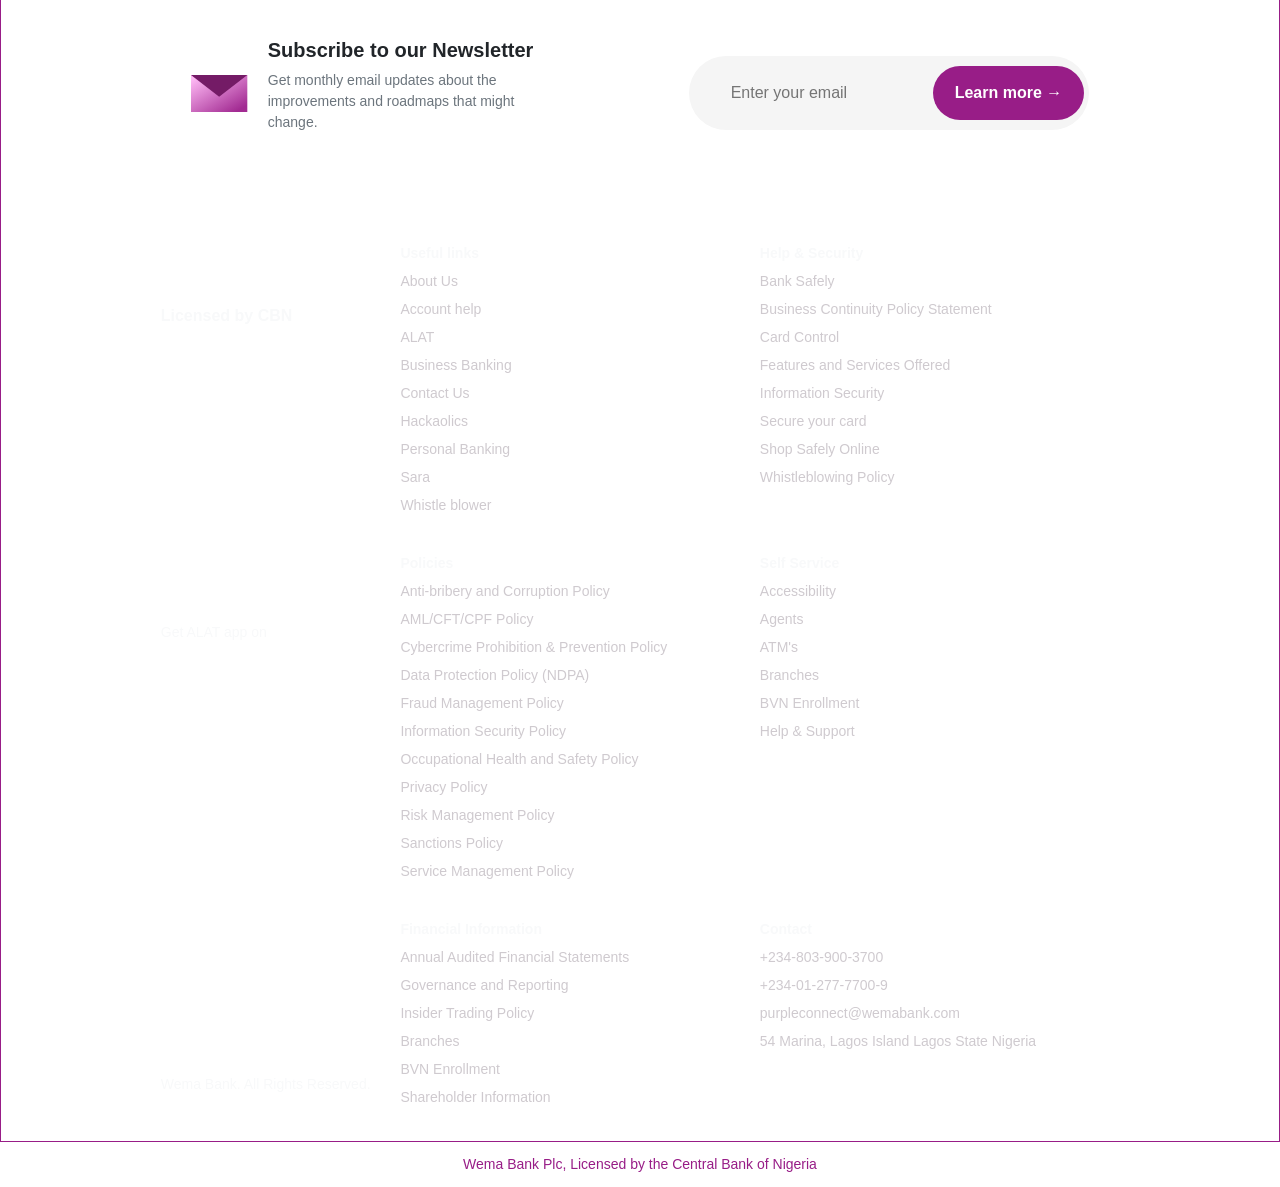
==== commit 8332341c: "wema-complete" ====
--- a/index.html
+++ b/index.html
@@ -68,12 +68,12 @@
   <div class="nav-topbar-container2 /border /border-bottom bg-light ">
     <div class="nav2-links">
       <a href="" class="career-link">Careers</a>
-       <ul class="dropdowns dropdown1">
+       <!-- <ul class="dropdowns dropdown1">
                                 <li>Why join Wema Bank</li>
                                 <li>Our Recruitment Process</li>
                                 <li>Career Opportunities</li>
                                 <li>Purple Academy</li>
-                            </ul>
+                            </ul> -->
       <a href="" class="investor-link">Investors Relations</a>
        <!-- <ul class="dropdowns dropdown2">
                                 <li>Financial Reports</li>
@@ -602,44 +602,38 @@
                         </li>
                         <li class="splide__slide">
                             <div class="card-body testimonial-card p-3 d-flex flex-column gap-5">
-                               <p class="card-text">“I'm grateful for the opportunity; it's not just about the grant, but the potential impact. Almost gave up on my business, but this boost will make a difference.”.</p>
-                                  <h5 class="card-title">Loveth Ugwu</h5>
+                               <p class="card-text">I’m grateful to wema bank for the impact in the Gen Z’s, the sound of ALAT competition has I’m grateful to  given me a greater platform in the music industry”.</p>
+                                  <h5 class="card-title">Kareem olatomiwa</h5>
                             </div>
                         </li>
                         <li class="splide__slide">
                             <div class="card-body testimonial-card p-3 d-flex flex-column gap-5">
-                               <p class="card-text">“I'm grateful for the opportunity; it's not just about the grant, but the potential impact. Almost gave up on my business, but this boost will make a difference.”.</p>
-                                  <h5 class="card-title">Loveth Ugwu</h5>
+                               <p class="card-text">“Thank you immensely from my heart, this vote of support and confidence in my business ‘Jute’Ally’ fuels my determination to bring it to life fuels my determination”.</p>
+                                  <h5 class="card-title">Hibaatullahi Adeniyi</h5>
                             </div>
                         </li>
                         <li class="splide__slide">
                             <div class="card-body testimonial-card p-3 d-flex flex-column gap-5">
-                               <p class="card-text">“I'm grateful for the opportunity; it's not just about the grant, but the potential impact. Almost gave up on my business, but this boost will make a difference.”.</p>
-                                  <h5 class="card-title">Loveth Ugwu</h5>
+                               <p class="card-text">“Thank you immensely from my heart, this vote of support and confidence fuels my determination in my business ‘Jute’Ally’ fuels my determination to bring it to life”.</p>
+                                  <h5 class="card-title">Hibaatullahi Adeniyi</h5>
                             </div>
                         </li>
                         <li class="splide__slide">
                             <div class="card-body testimonial-card p-3 d-flex flex-column gap-5">
-                               <p class="card-text">“I'm grateful for the opportunity; it's not just about the grant, but the potential impact. Almost gave up on my business, but this boost will make a difference.”.</p>
-                                  <h5 class="card-title">Loveth Ugwu</h5>
+                               <p class="card-text">I’m grateful to wema bank for the impact in the Gen Z’s, the sound of ALAT competition has I’m grateful to  given me a greater platform in the music industry”.</p>
+                                  <h5 class="card-title">Kareem olatomiwa</h5>
                             </div>
                         </li>
                         <li class="splide__slide">
                             <div class="card-body testimonial-card p-3 d-flex flex-column gap-5">
-                               <p class="card-text">“I'm grateful for the opportunity; it's not just about the grant, but the potential impact. Almost gave up on my business, but this boost will make a difference.”.</p>
-                                  <h5 class="card-title">Loveth Ugwu</h5>
+                               <p class="card-text">“Thank you immensely from my heart, this vote of support and confidence in my business ‘Jute’Ally’ fuels my determination to bring it to life fuels my determination”.</p>
+                                  <h5 class="card-title">Hibaatullahi Adeniyi</h5>
                             </div>
                         </li>
                         <li class="splide__slide">
                             <div class="card-body testimonial-card p-3 d-flex flex-column gap-5">
-                               <p class="card-text">“I'm grateful for the opportunity; it's not just about the grant, but the potential impact. Almost gave up on my business, but this boost will make a difference.”.</p>
-                                  <h5 class="card-title">Loveth Ugwu</h5>
-                            </div>
-                        </li>
-                        <li class="splide__slide">
-                            <div class="card-body testimonial-card  p-3 d-flex flex-column gap-5">
-                               <p class="card-text">“I'm grateful for the opportunity; it's not just about the grant, but the potential impact. Almost gave up on my business, but this boost will make a difference.”.</p>
-                                  <h5 class="card-title">Loveth Ugwu</h5>
+                               <p class="card-text">“Thank you immensely from my heart, this vote of support and confidence fuels my determination in my business ‘Jute’Ally’ fuels my determination to bring it to life”.</p>
+                                  <h5 class="card-title">Hibaatullahi Adeniyi</h5>
                             </div>
                         </li>
                         
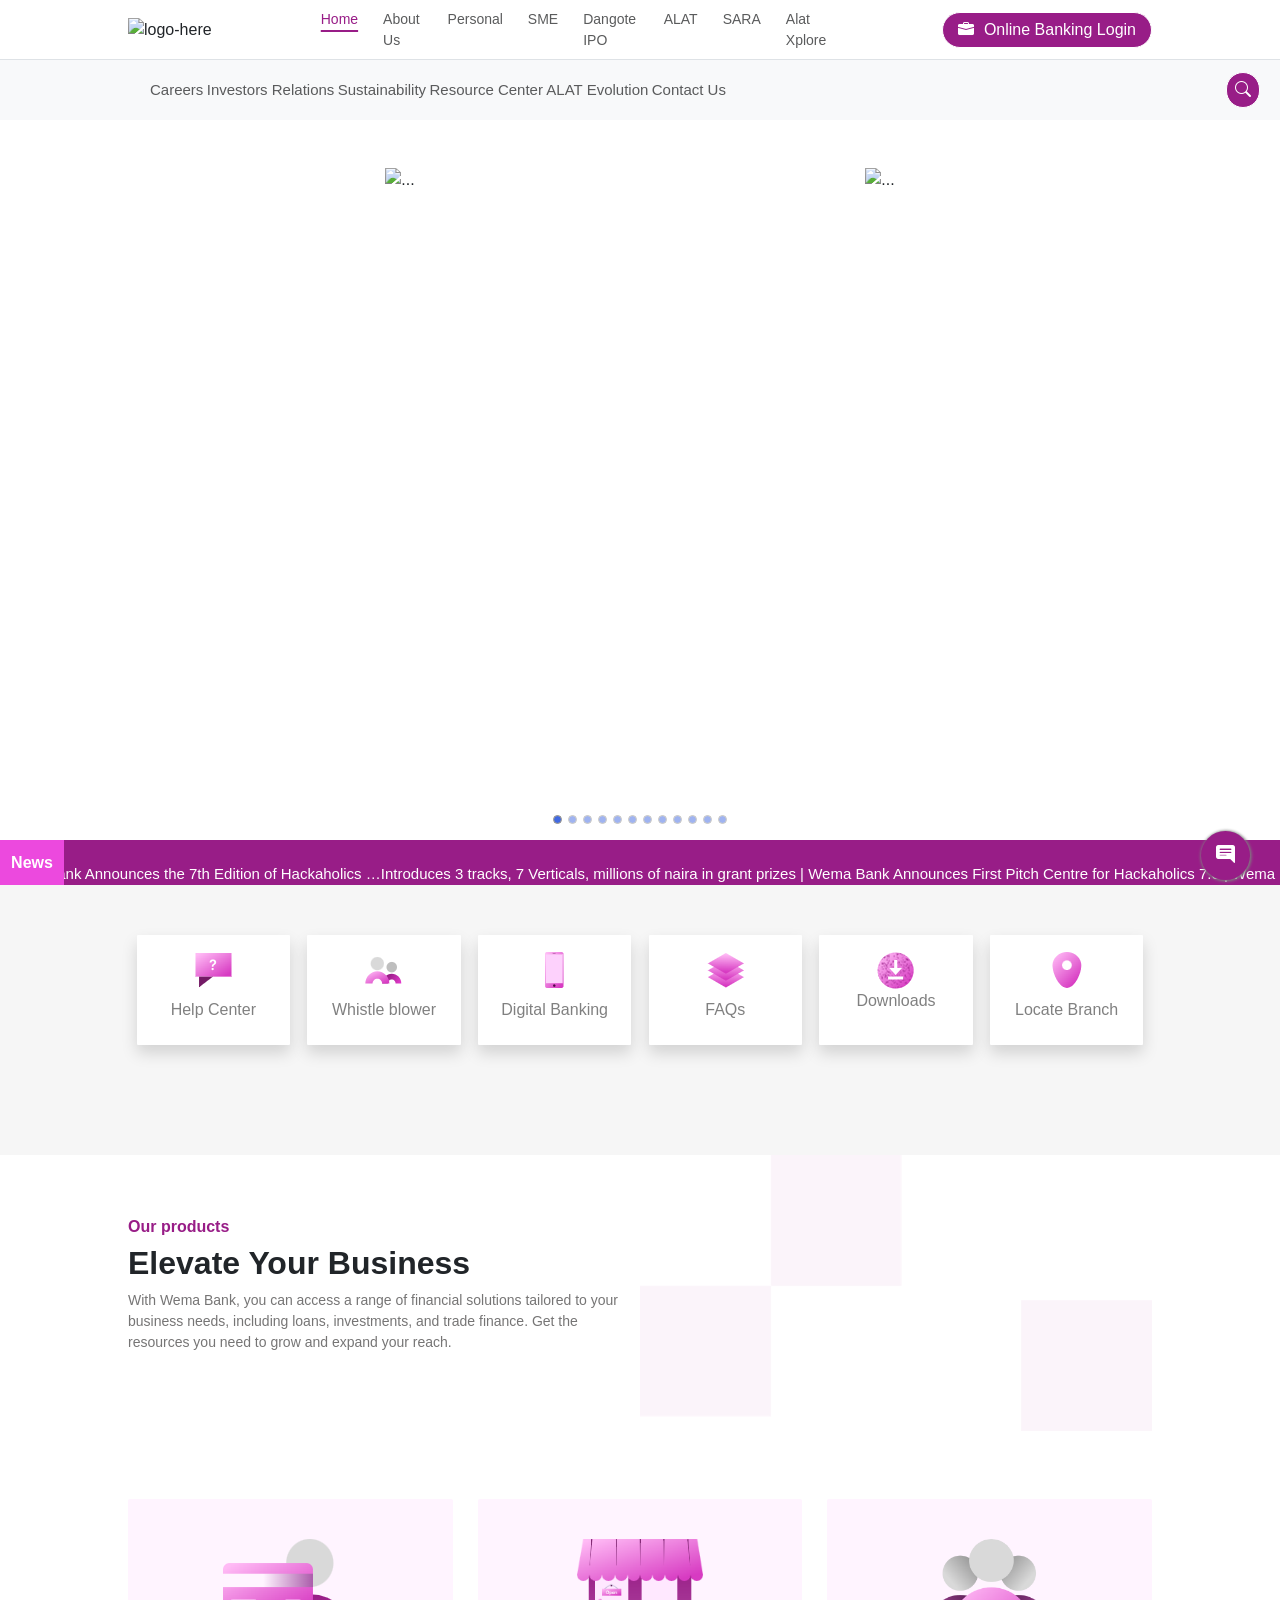
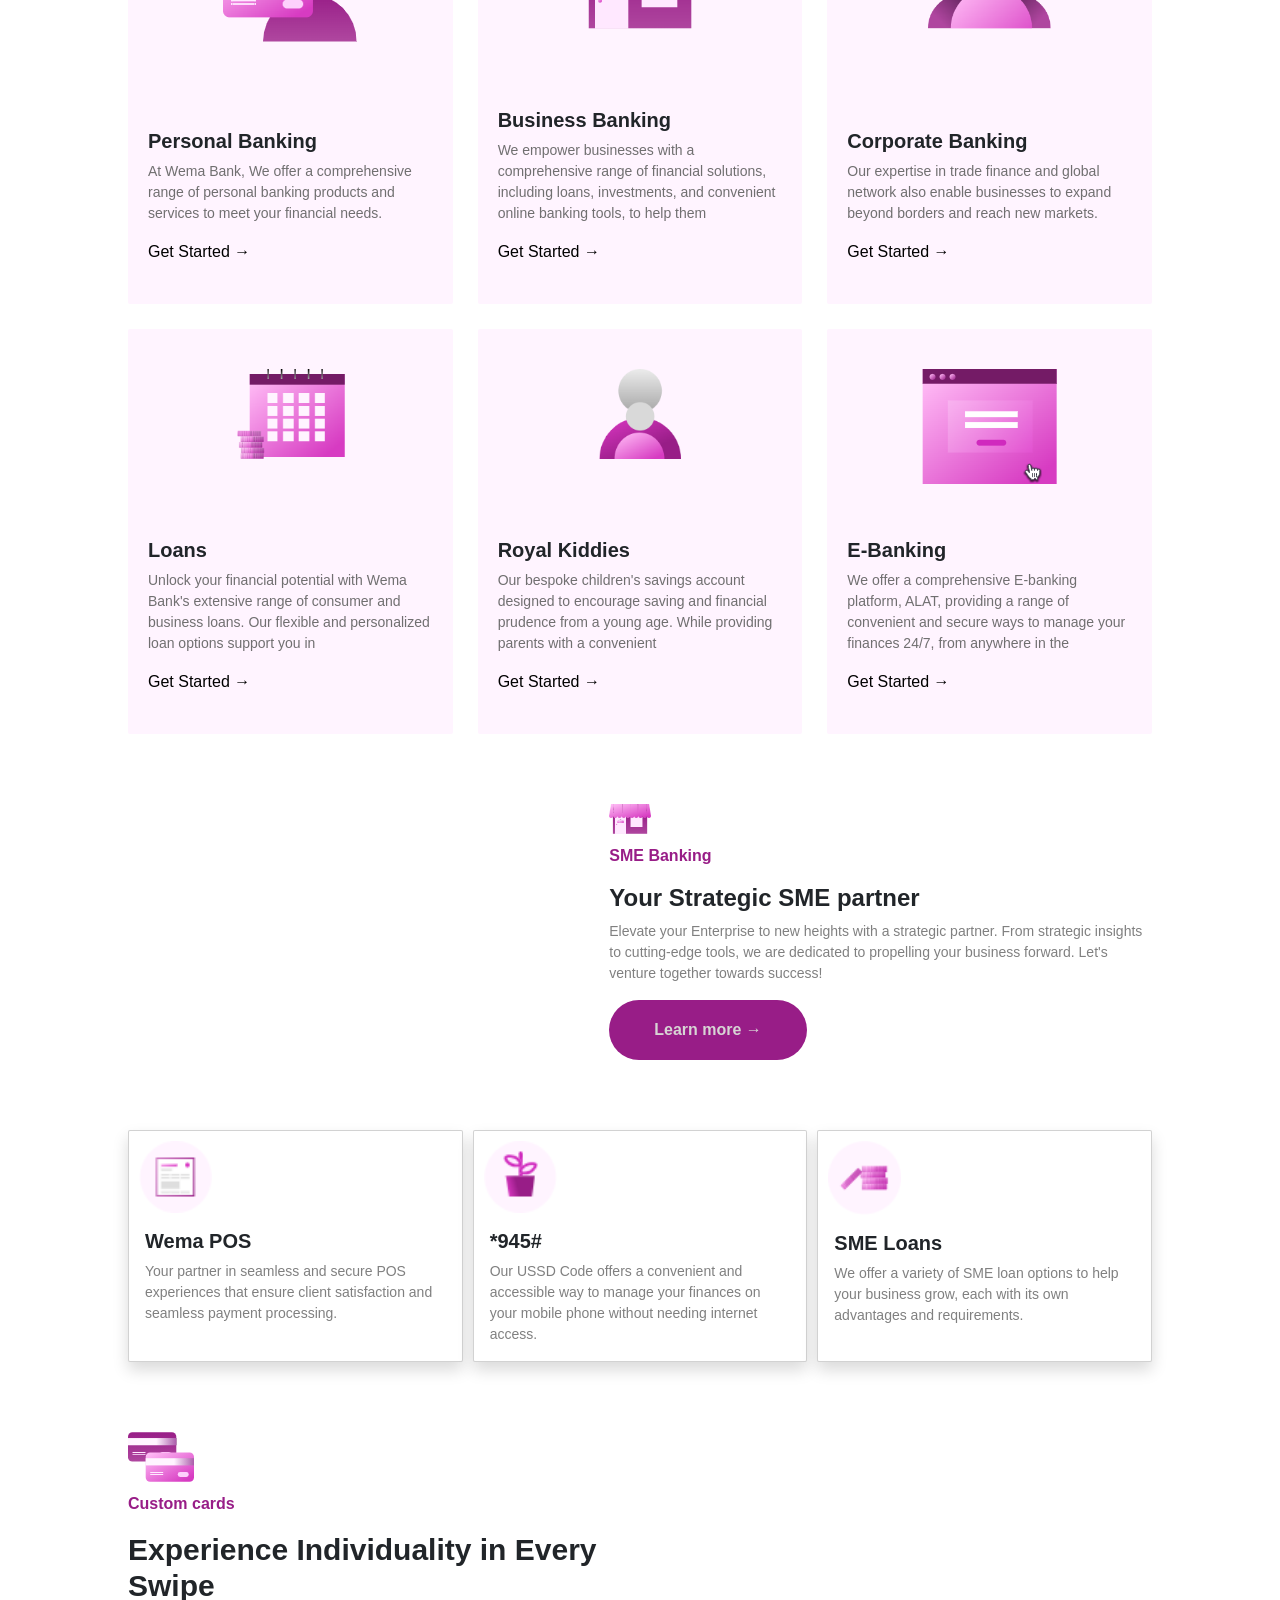
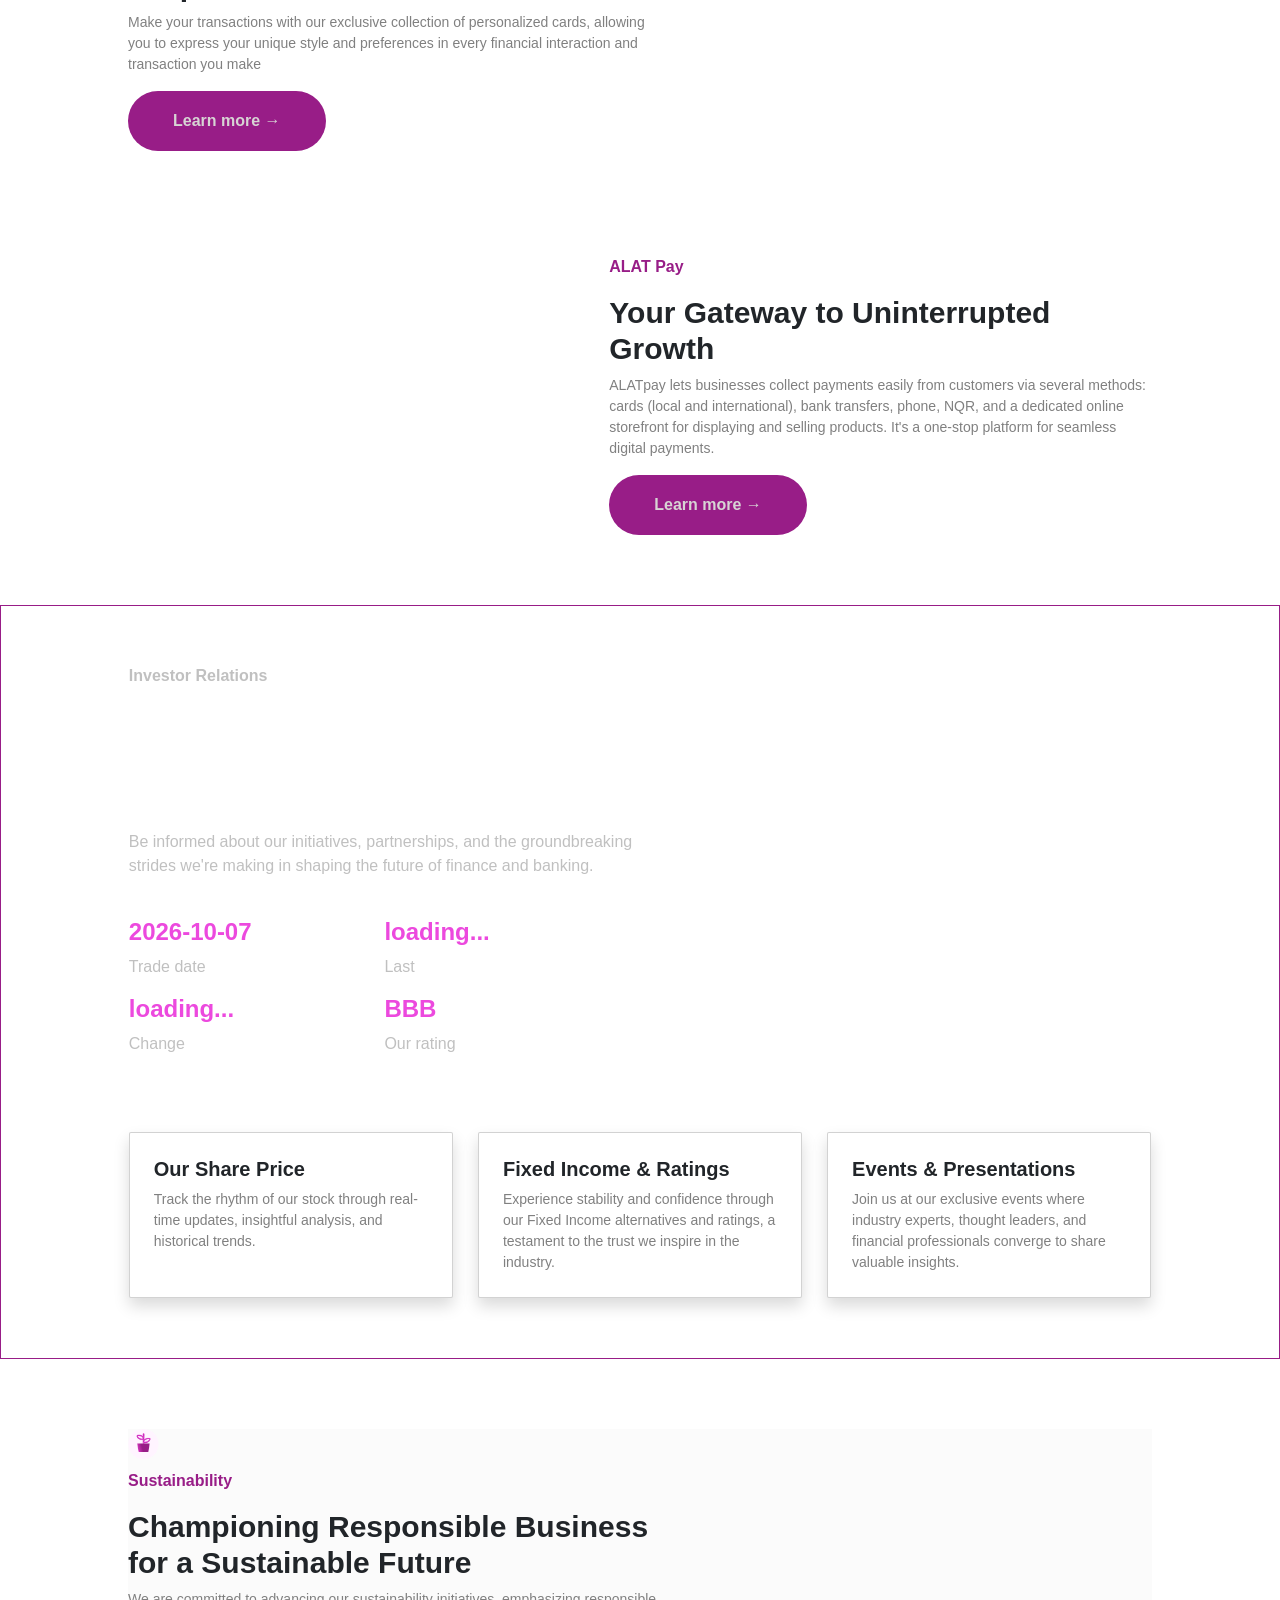
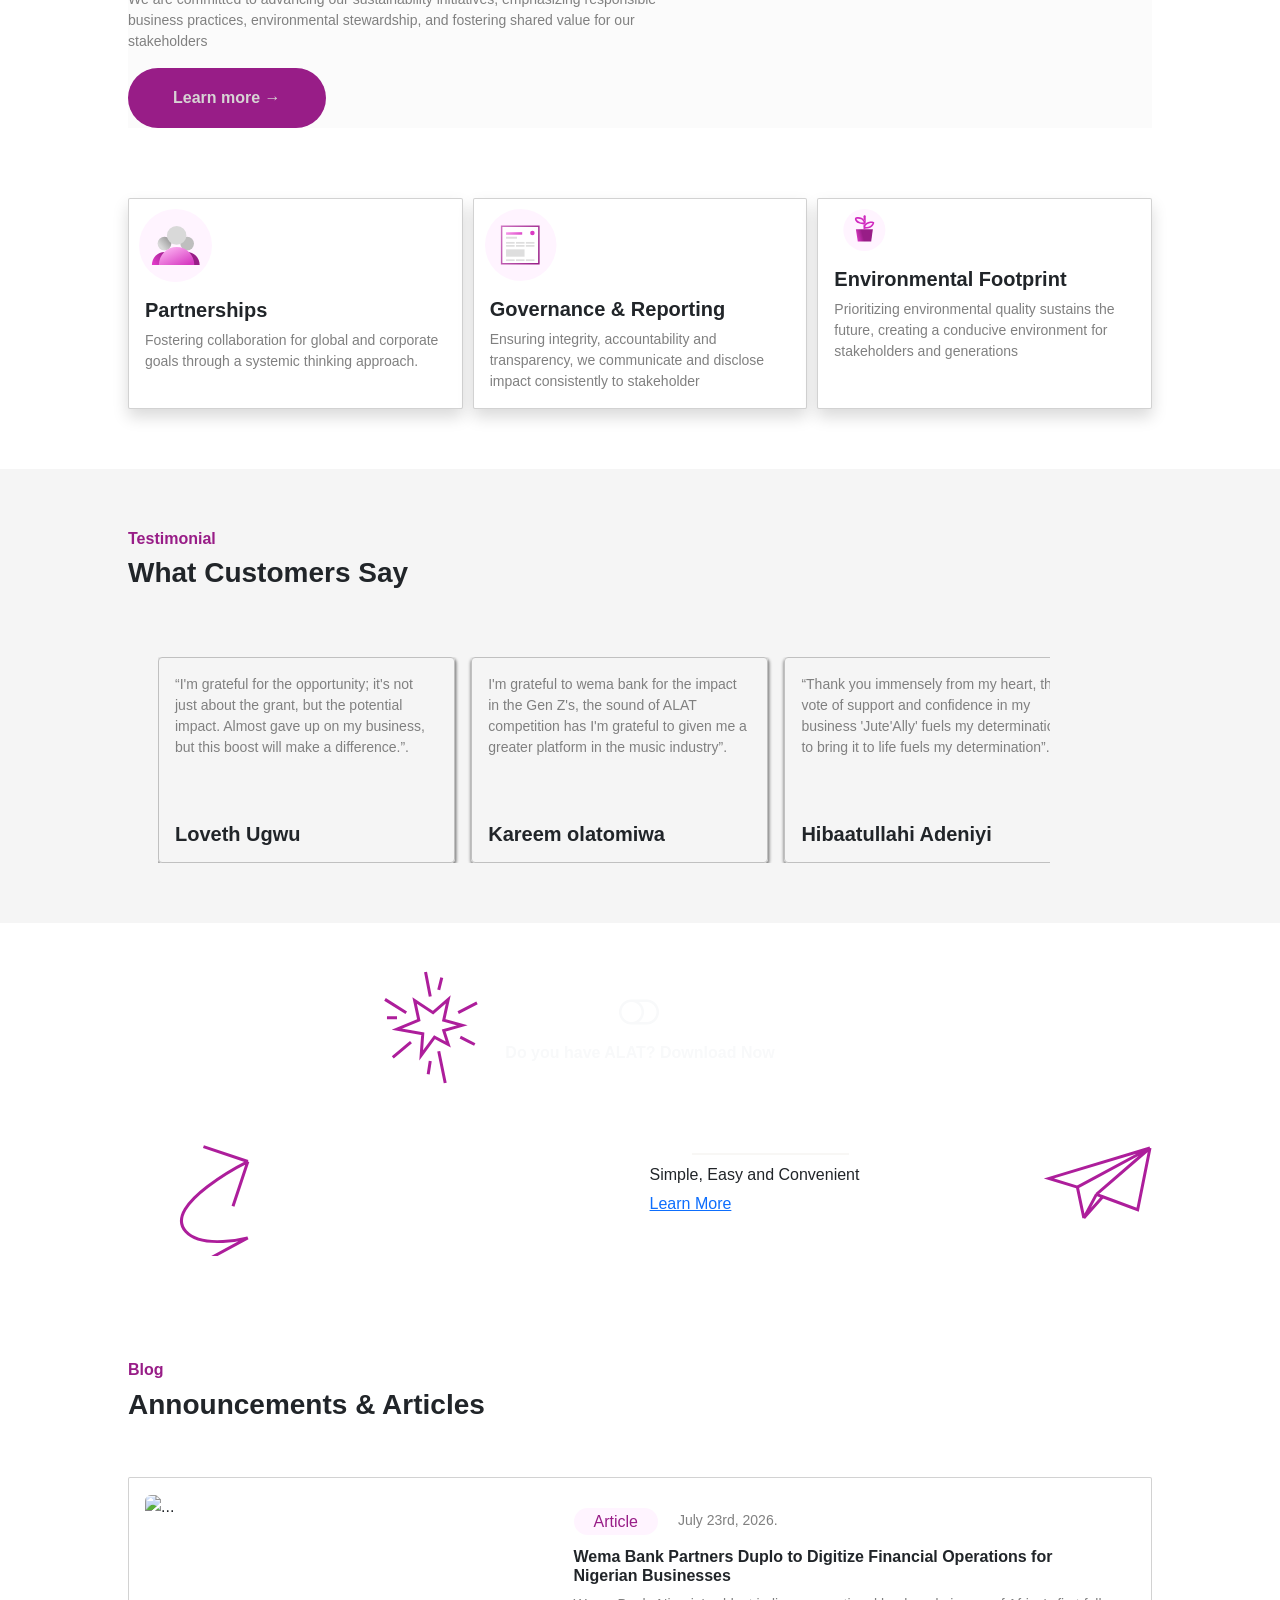
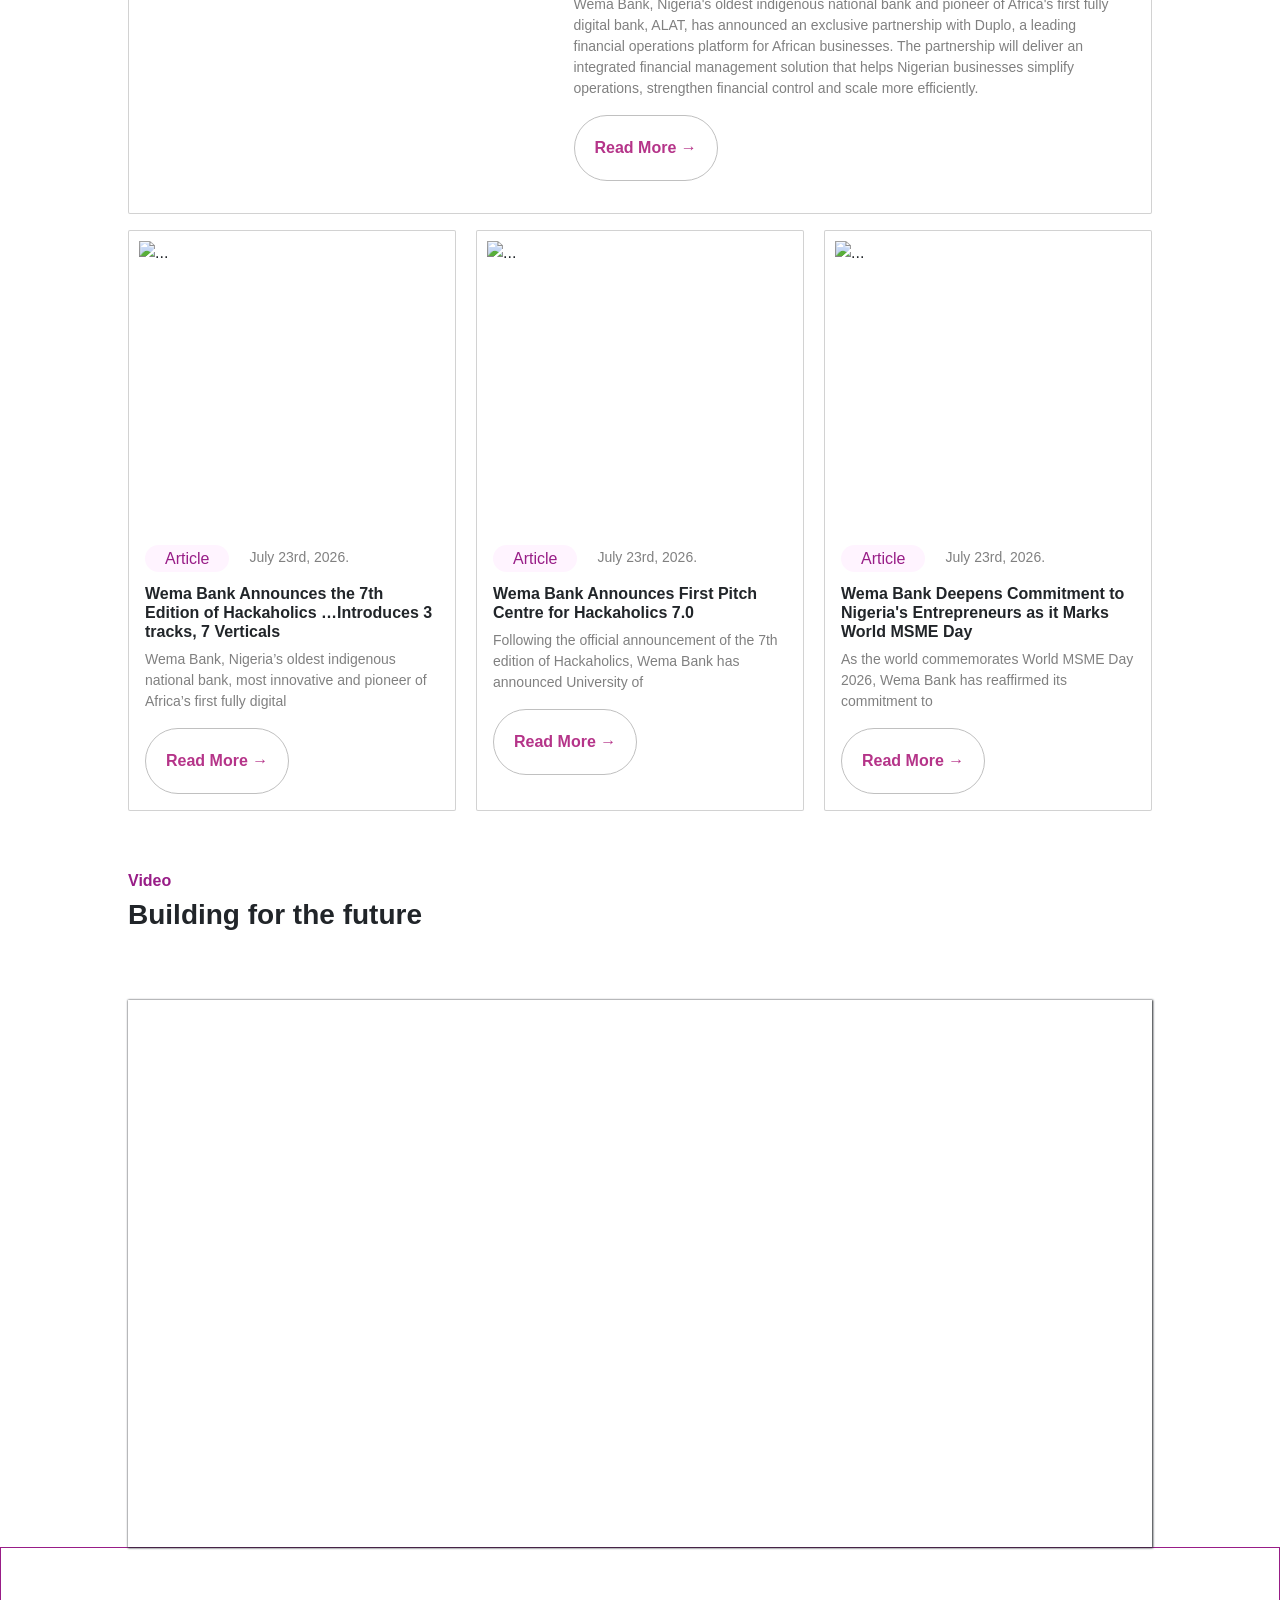
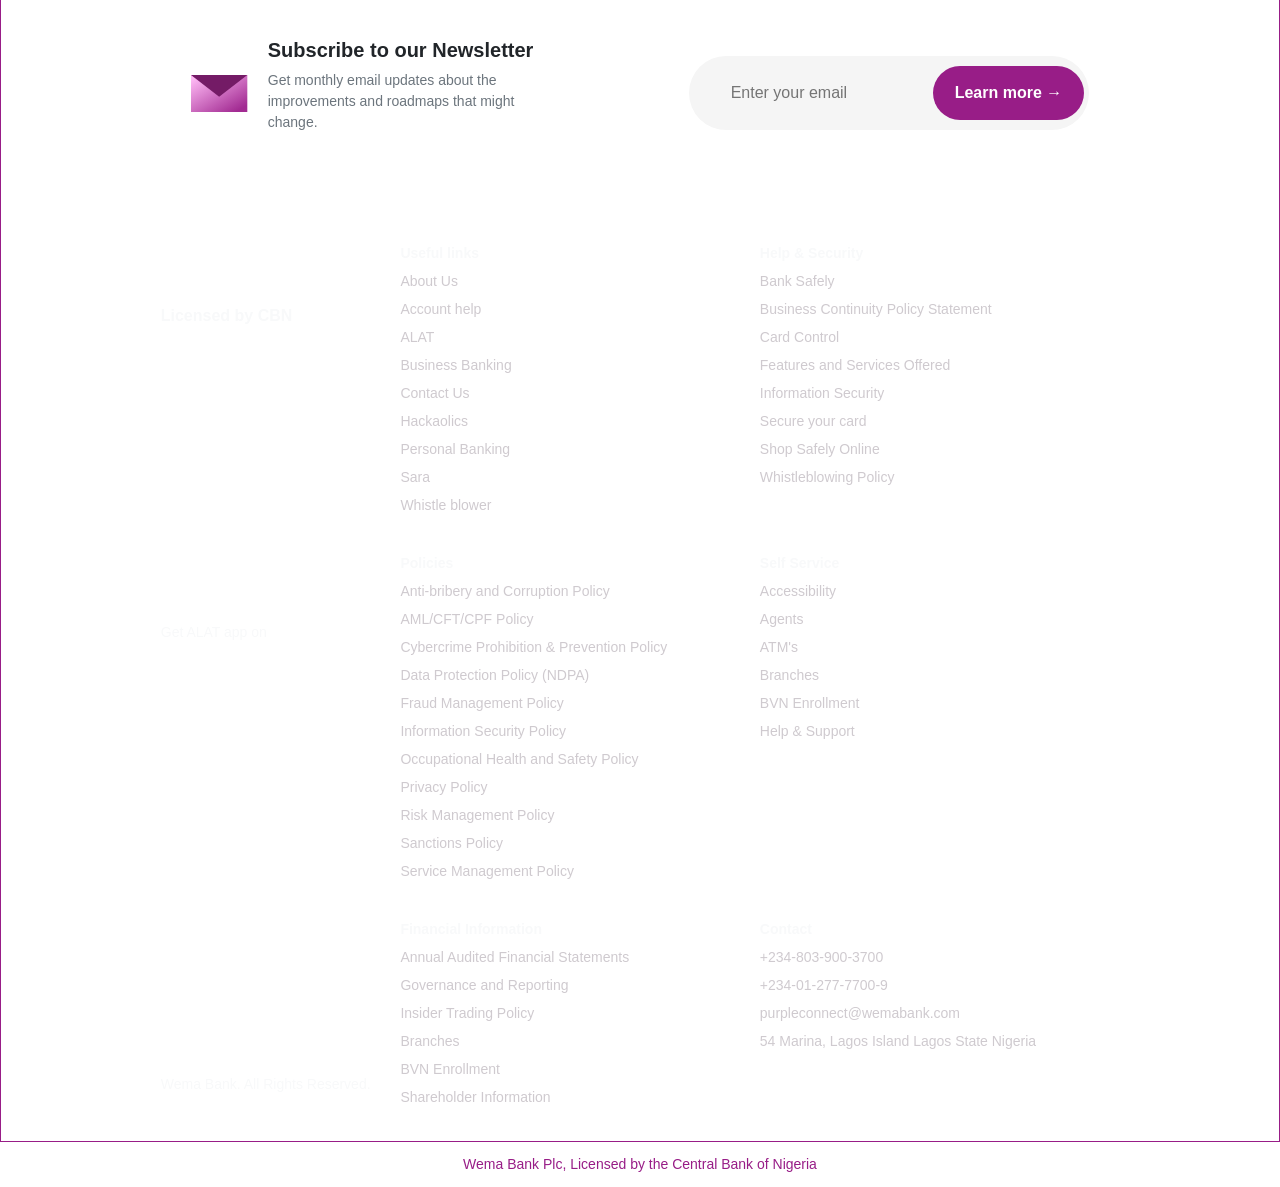
==== commit d8ce38b3: "ready" ====
--- a/index.html
+++ b/index.html
@@ -602,37 +602,37 @@
                         </li>
                         <li class="splide__slide">
                             <div class="card-body testimonial-card p-3 d-flex flex-column gap-5">
-                               <p class="card-text">I’m grateful to wema bank for the impact in the Gen Z’s, the sound of ALAT competition has I’m grateful to  given me a greater platform in the music industry”.</p>
+                               <p class="card-text">I'm grateful to wema bank for the impact in the Gen Z's, the sound of ALAT competition has I'm grateful to  given me a greater platform in the music industry”.</p>
                                   <h5 class="card-title">Kareem olatomiwa</h5>
                             </div>
                         </li>
                         <li class="splide__slide">
                             <div class="card-body testimonial-card p-3 d-flex flex-column gap-5">
-                               <p class="card-text">“Thank you immensely from my heart, this vote of support and confidence in my business ‘Jute’Ally’ fuels my determination to bring it to life fuels my determination”.</p>
+                               <p class="card-text">“Thank you immensely from my heart, this vote of support and confidence in my business 'Jute'Ally' fuels my determination to bring it to life fuels my determination”.</p>
                                   <h5 class="card-title">Hibaatullahi Adeniyi</h5>
                             </div>
                         </li>
                         <li class="splide__slide">
                             <div class="card-body testimonial-card p-3 d-flex flex-column gap-5">
-                               <p class="card-text">“Thank you immensely from my heart, this vote of support and confidence fuels my determination in my business ‘Jute’Ally’ fuels my determination to bring it to life”.</p>
+                               <p class="card-text">“Thank you immensely from my heart, this vote of support and confidence fuels my determination in my business 'Jute'Ally' fuels my determination to bring it to life”.</p>
                                   <h5 class="card-title">Hibaatullahi Adeniyi</h5>
                             </div>
                         </li>
                         <li class="splide__slide">
                             <div class="card-body testimonial-card p-3 d-flex flex-column gap-5">
-                               <p class="card-text">I’m grateful to wema bank for the impact in the Gen Z’s, the sound of ALAT competition has I’m grateful to  given me a greater platform in the music industry”.</p>
+                               <p class="card-text">I'm grateful to wema bank for the impact in the Gen Z's, the sound of ALAT competition has I'm grateful to  given me a greater platform in the music industry”.</p>
                                   <h5 class="card-title">Kareem olatomiwa</h5>
                             </div>
                         </li>
                         <li class="splide__slide">
                             <div class="card-body testimonial-card p-3 d-flex flex-column gap-5">
-                               <p class="card-text">“Thank you immensely from my heart, this vote of support and confidence in my business ‘Jute’Ally’ fuels my determination to bring it to life fuels my determination”.</p>
+                               <p class="card-text">“Thank you immensely from my heart, this vote of support and confidence in my business 'Jute'Ally' fuels my determination to bring it to life fuels my determination”.</p>
                                   <h5 class="card-title">Hibaatullahi Adeniyi</h5>
                             </div>
                         </li>
                         <li class="splide__slide">
                             <div class="card-body testimonial-card p-3 d-flex flex-column gap-5">
-                               <p class="card-text">“Thank you immensely from my heart, this vote of support and confidence fuels my determination in my business ‘Jute’Ally’ fuels my determination to bring it to life”.</p>
+                               <p class="card-text">“Thank you immensely from my heart, this vote of support and confidence fuels my determination in my business 'Jute'Ally' fuels my determination to bring it to life”.</p>
                                   <h5 class="card-title">Hibaatullahi Adeniyi</h5>
                             </div>
                         </li>
